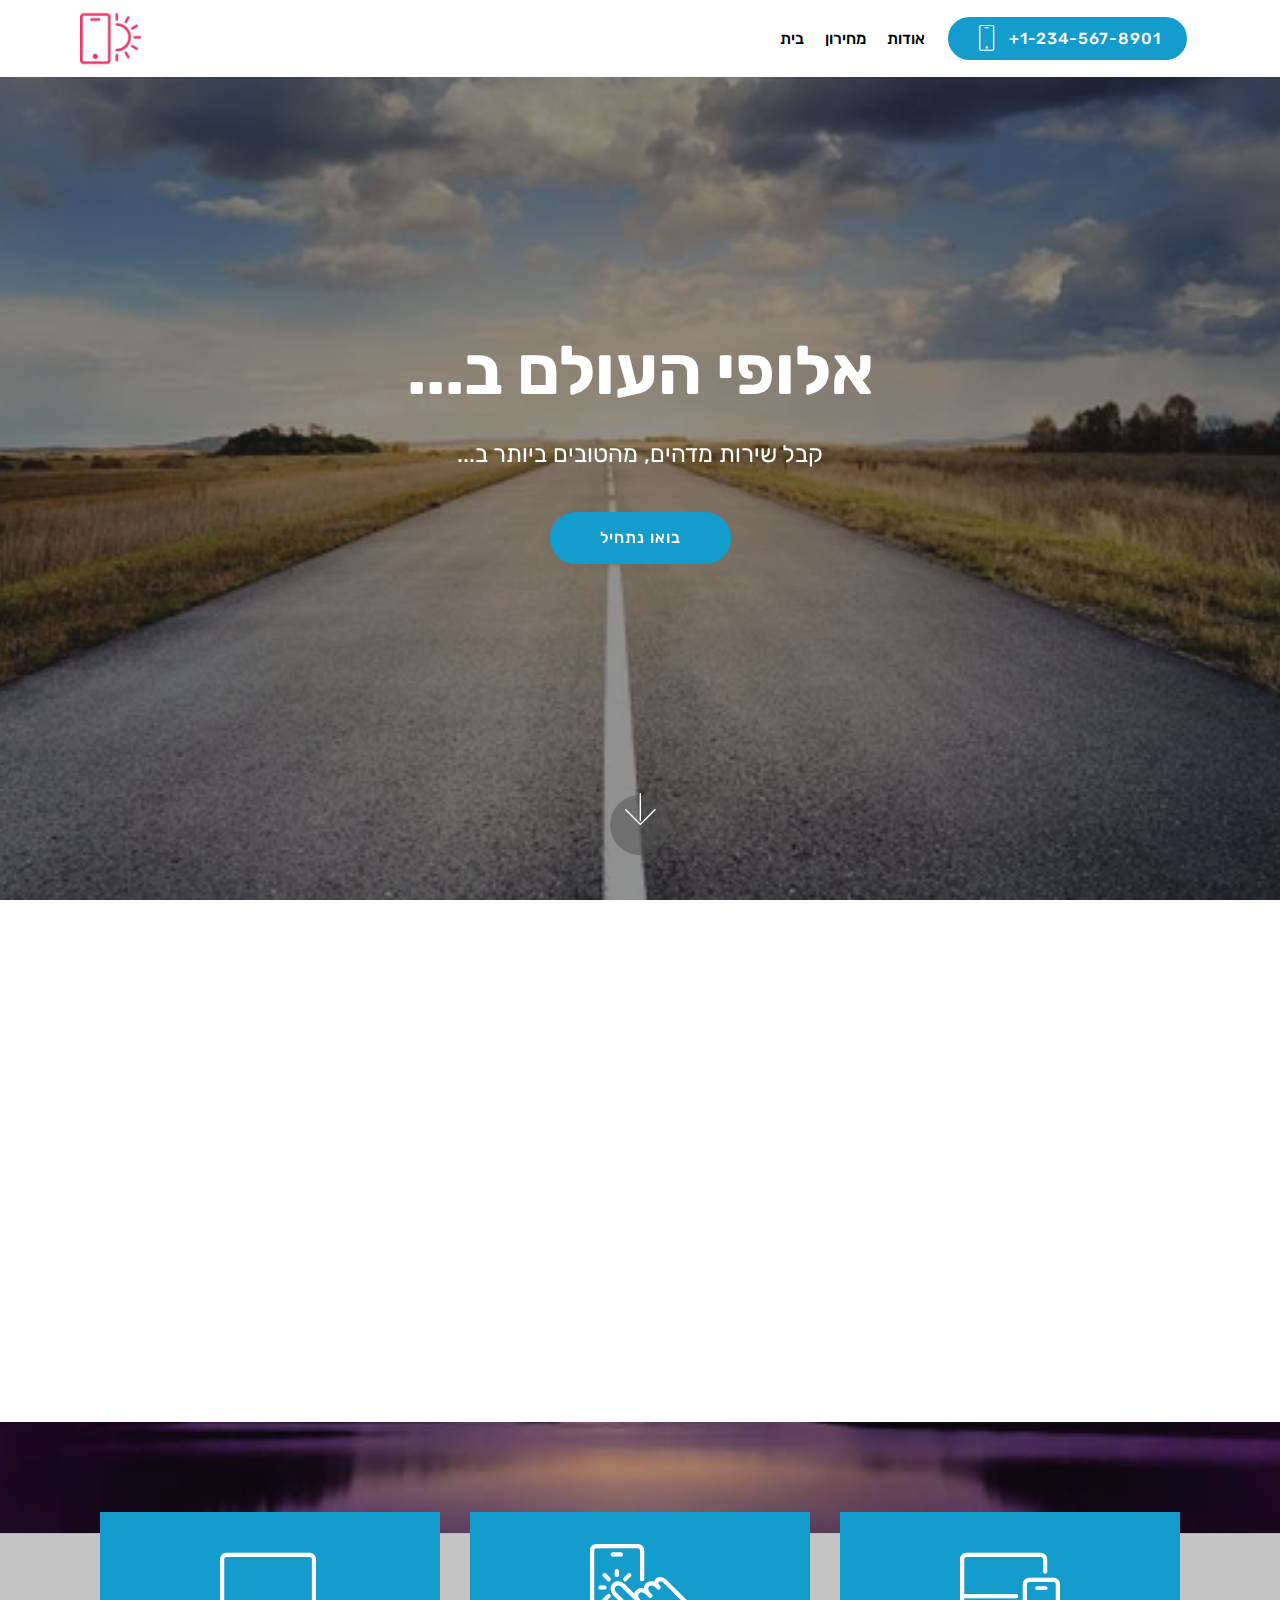
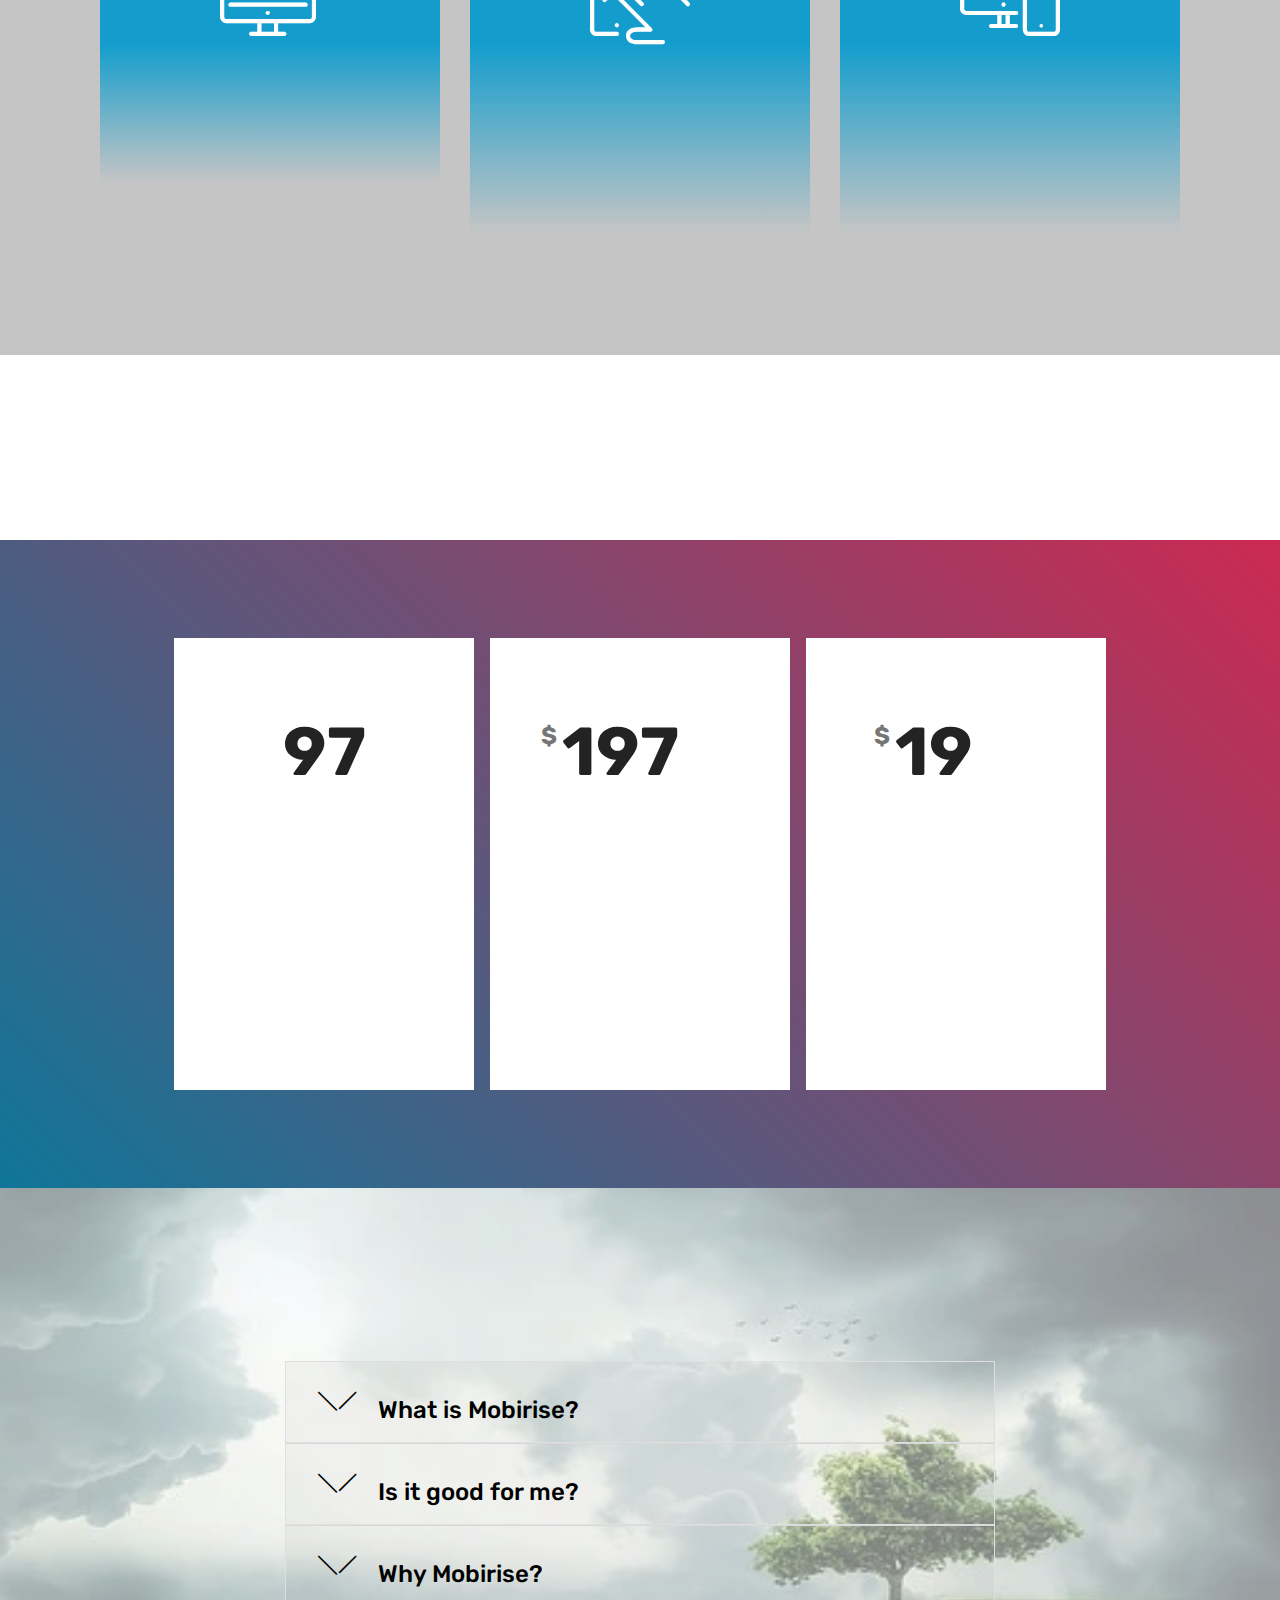
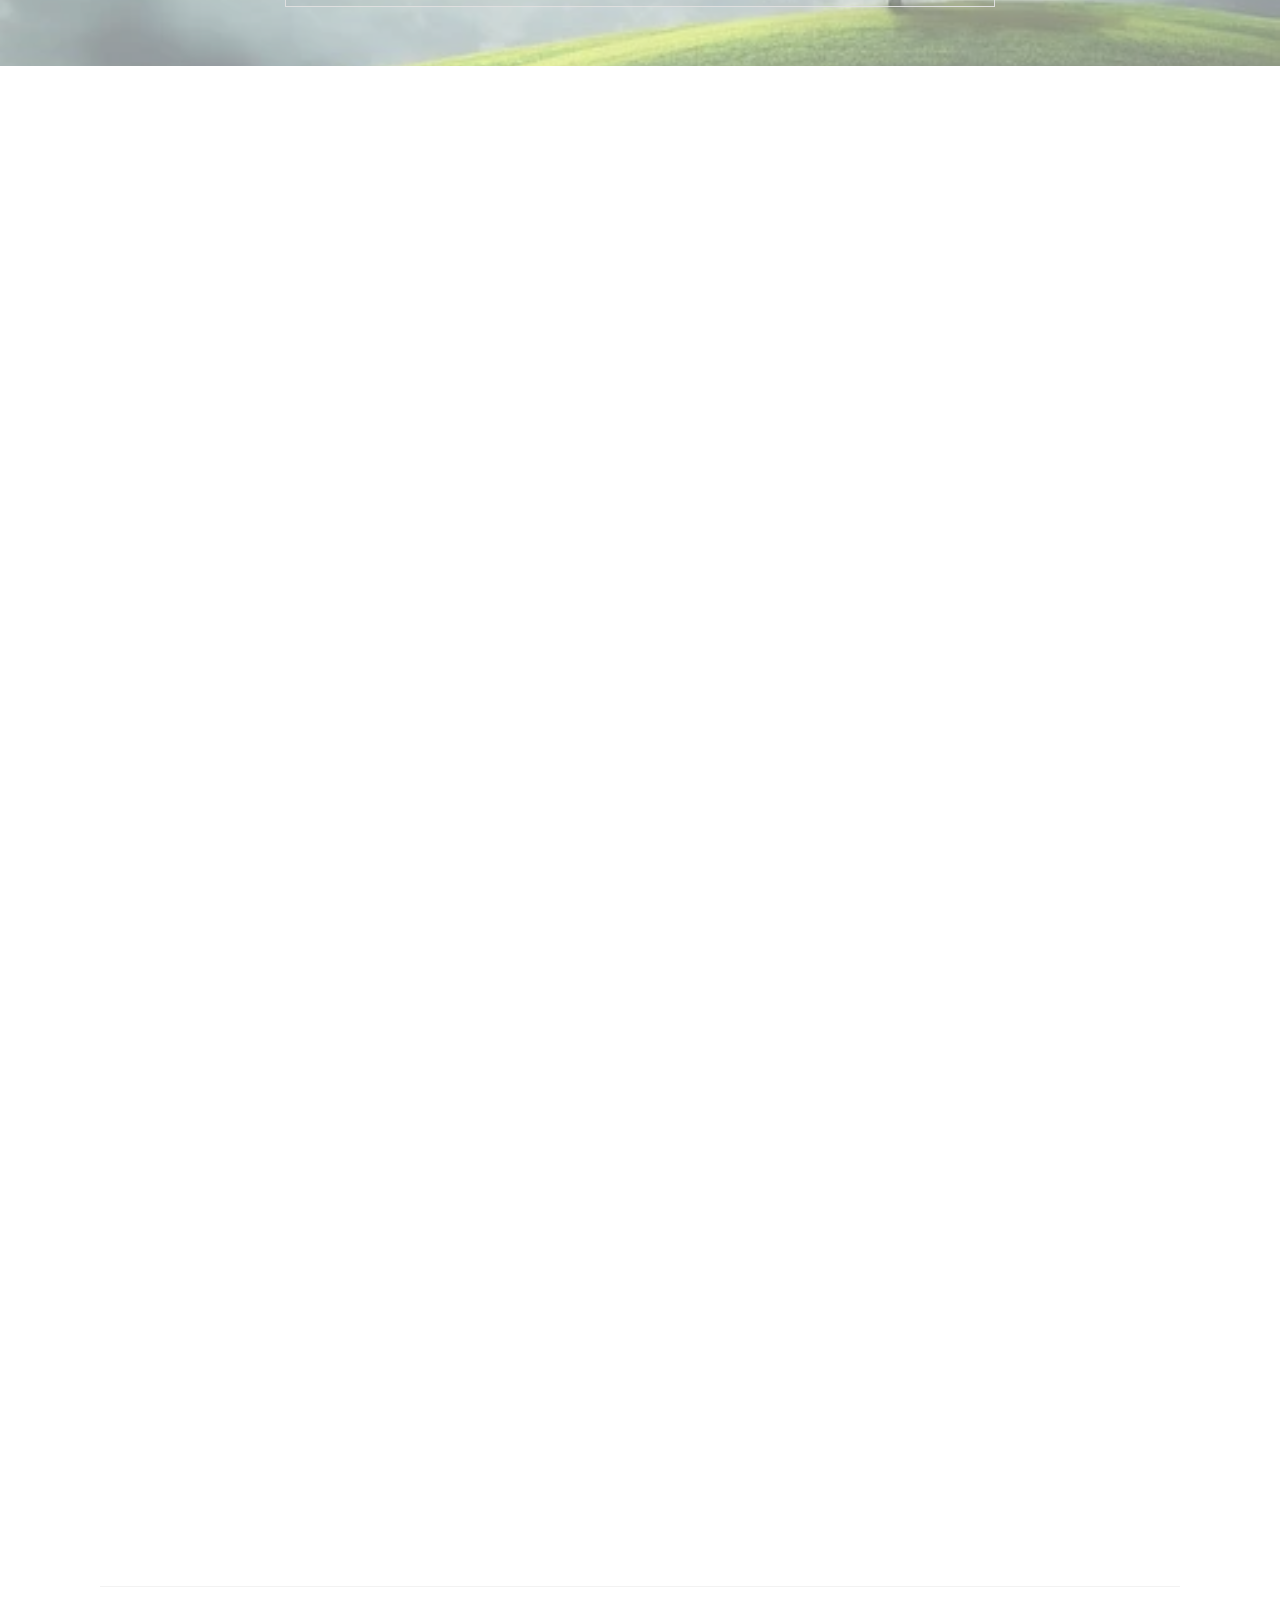
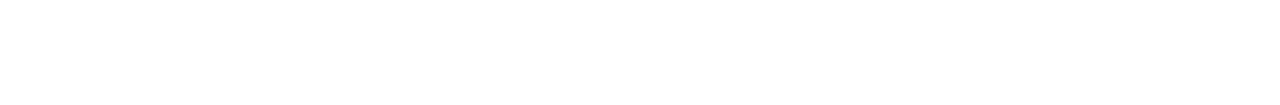
==== page1.html @ 01b053b4 "create github pages" ====
<!DOCTYPE html>
<html  >
<head>
  <!-- Site made with Mobirise Website Builder v4.12.4, https://mobirise.com -->
  <meta charset="UTF-8">
  <meta http-equiv="X-UA-Compatible" content="IE=edge">
  <meta name="generator" content="Mobirise v4.12.4, mobirise.com">
  <meta name="viewport" content="width=device-width, initial-scale=1, minimum-scale=1">
  <link rel="shortcut icon" href="assets/images/logo4.png" type="image/x-icon">
  <meta name="description" content="Website Creator Description">
  
  
  <title>Page 1</title>
  <link rel="stylesheet" href="assets/web/assets/mobirise-icons/mobirise-icons.css">
  <link rel="stylesheet" href="assets/bootstrap/css/bootstrap.min.css">
  <link rel="stylesheet" href="assets/bootstrap/css/bootstrap-grid.min.css">
  <link rel="stylesheet" href="assets/bootstrap/css/bootstrap-reboot.min.css">
  <link rel="stylesheet" href="assets/socicon/css/styles.css">
  <link rel="stylesheet" href="assets/dropdown/css/style.css">
  <link rel="stylesheet" href="assets/animatecss/animate.min.css">
  <link rel="stylesheet" href="assets/tether/tether.min.css">
  <link rel="stylesheet" href="assets/theme/css/style.css">
  <link rel="preload" as="style" href="assets/mobirise/css/mbr-additional.css"><link rel="stylesheet" href="assets/mobirise/css/mbr-additional.css" type="text/css">
  
  
  
</head>
<body>
  <section class="menu cid-s2K2a55KAw" once="menu" id="menu2-10">

    

    <nav class="navbar navbar-expand beta-menu navbar-dropdown align-items-center navbar-fixed-top navbar-toggleable-sm">
        <button class="navbar-toggler navbar-toggler-right" type="button" data-toggle="collapse" data-target="#navbarSupportedContent" aria-controls="navbarSupportedContent" aria-expanded="false" aria-label="Toggle navigation">
            <div class="hamburger">
                <span></span>
                <span></span>
                <span></span>
                <span></span>
            </div>
        </button>
        <div class="menu-logo">
            <div class="navbar-brand">
                <span class="navbar-logo">
                    <a href="https://mobirise.co">
                        <img src="assets/images/logo2.png" alt="Mobirise" style="height: 3.8rem;">
                    </a>
                </span>
                
            </div>
        </div>
        <div class="collapse navbar-collapse" id="navbarSupportedContent">
            <ul class="navbar-nav nav-dropdown" data-app-modern-menu="true"><li class="nav-item">
                    <a class="nav-link link text-black display-4" href="page1.html#pricing-tables1-15">
                        בית</a>
                </li><li class="nav-item"><a class="nav-link link text-black display-4" href="page1.html#pricing-tables1-15">
                        מחירון</a></li>
                <li class="nav-item">
                    <a class="nav-link link text-black display-4" href="page1.html#slider1-14">
                        אודות</a>
                </li></ul>
            <div class="navbar-buttons mbr-section-btn">
                <a class="btn btn-sm btn-primary display-4" href="tel:+1-234-567-8901">
                    <span class="btn-icon mbri-mobile mbr-iconfont mbr-iconfont-btn">
                    </span>
                    +1-234-567-8901
                </a>
            </div>
        </div>
    </nav>
</section>

<section class="engine"><a href="https://mobirise.info/t">free amp template</a></section><section class="header6 cid-s2K2y7xk9i mbr-fullscreen mbr-parallax-background" id="header6-11">

    

    <div class="mbr-overlay" style="opacity: 0.5; background-color: rgb(35, 35, 35);">
    </div>

    <div class="container">
        <div class="row justify-content-md-center">
            <div class="mbr-white col-md-10">
                <h1 class="mbr-section-title align-center mbr-bold pb-3 mbr-fonts-style display-1">...אלופי העולם ב</h1>
                <p class="mbr-text align-center pb-3 mbr-fonts-style display-5">...קבל שירות מדהים, מהטובים ביותר ב</p>
                <div class="mbr-section-btn align-center"><a class="btn btn-md btn-primary display-4" href="page1.html#pricing-tables1-15">בואו נתחיל</a></div>
            </div>
        </div>
    </div>

    <div class="mbr-arrow hidden-sm-down" aria-hidden="true">
        <a href="#next">
            <i class="mbri-down mbr-iconfont"></i>
        </a>
    </div>
</section>

<section class="counters6 counters cid-s2K2DKwQde" id="counters6-12">

    

    

    <div class="container pt-4 mt-2">
        <h2 class="mbr-section-title pb-3 align-center mbr-fonts-style display-2">?מה תקבל אצלנו</h2>
        
        <div>
                <div class="cards-container">
                    <div class="card col-12 col-md-6 col-lg-4 pb-md-4">
                        <div class="panel-item align-center">
                            <div class="card-img pb-3">
                                <h3 class="img-text mbr-fonts-style display-1">01.</h3>
                            </div>
                            <div class="card-text">
                                <h4 class="mbr-content-title mbr-bold mbr-fonts-style display-7">אמינות</h4>
                                <p class="mbr-content-text mbr-fonts-style display-7">.אצלנו לפני הכל</p>
                            </div>
                        </div>
                    </div>
                    <div class="card col-12 col-md-6 col-lg-4 pb-md-4">
                        <div class="panel-item align-center">
                            <div class="card-img pb-3">
                                <h3 class="img-text mbr-fonts-style display-1">02.</h3>
                            </div>
                            <div class="card-text">
                                <h4 class="mbr-content-title mbr-bold mbr-fonts-style display-7">מקצועיות</h4>
                                <p class="mbr-content-text mbr-fonts-style display-7">
                                    הצוות שלנו כולל את המנוסים ביותר<br>שעושים את זה 24 שעות ביממה<br>מסביב לשעון<br></p>
                            </div>
                        </div>
                    </div>
                    <div class="card col-12 col-md-6 col-lg-4 last-child">
                        <div class="panel-item align-center">
                            <div class="card-img pb-3">
                                <h3 class="img-text mbr-fonts-style display-1">03.</h3>
                            </div>
                            <div class="card-text">
                                <h4 class="mbr-content-title mbr-bold mbr-fonts-style display-7">אחריות</h4>
                                <p class="mbr-content-text mbr-fonts-style display-7">
                                        לא נפרדים ממך עד התוצאה הרצויה<br>100%<br>אחריות</p>
                            </div>
                        </div>
                    </div>
                    
                </div>
            </div>
    </div>
</section>

<section class="features8 cid-s2Kif6TVQJ mbr-parallax-background" id="features8-1b">

    

    <div class="mbr-overlay" style="opacity: 0.2; background-color: rgb(35, 35, 35);">
    </div>

    <div class="container">
        <div class="media-container-row">

            <div class="card  col-12 col-md-6 col-lg-4">
                <div class="card-img">
                    <span class="mbri-desktop mbr-iconfont"></span>
                </div>
                <div class="card-box align-center">
                    <h4 class="card-title mbr-fonts-style display-7">
                        אמינות
                    </h4>
                    <p class="mbr-text mbr-fonts-style display-7">
                       .אצלנו לפני הכל
                    </p>
                    
                </div>
            </div>

            <div class="card  col-12 col-md-6 col-lg-4">
                <div class="card-img">
                    <span class="mbri-touch mbr-iconfont"></span>
                </div>
                <div class="card-box align-center">
                    <h4 class="card-title mbr-fonts-style display-7">
                        מקצועיות
                    </h4>
                    <p class="mbr-text mbr-fonts-style display-7">הצוות שלנו כולל את המנוסים ביותר
<br>שעושים את זה 24 שעות ביממה
<br>מסביב לשעון</p>
                    
                </div>
            </div>

            <div class="card  col-12 col-md-6 col-lg-4">
                <div class="card-img">
                    <span class="mbri-responsive mbr-iconfont"></span>
                </div>
                <div class="card-box align-center">
                    <h4 class="card-title mbr-fonts-style display-7">
                        אחריות
                    </h4>
                    <p class="mbr-text mbr-fonts-style display-7">לא נפרדים ממך עד התוצאה הרצויה
<br>100%
<br>אחריות</p>
                    
                </div>
            </div>

            
        </div>
    </div>
</section>

<section class="mbr-section content8 cid-s2KiqwTeVB" id="content8-1c">

    

    <div class="container">
        <div class="media-container-row title">
            <div class="col-12 col-md-8">
                <div class="mbr-section-btn align-center"><a class="btn btn-primary display-4" href="page1.html#pricing-tables1-15">בואו נתחיל</a></div>
            </div>
        </div>
    </div>
</section>

<section class="pricing-table1 cid-s2K370zooc" id="pricing-tables1-15">

    

    
    <div class="container">
        <div class="media-container-row">

            <div class="plan col-12 mx-2 my-2 justify-content-center col-lg-4">
                <div class="plan-header text-center pt-5">
                    <h3 class="plan-title mbr-fonts-style display-5">
                        Standard
                    </h3>
                    <div class="plan-price">
                        <span class="price-value mbr-fonts-style display-5"></span>
                        <span class="price-figure mbr-fonts-style display-1">
                              97</span>
                        <small class="price-term mbr-fonts-style display-7"></small>
                    </div>
                </div>
                <div class="plan-body pb-5">
                    <div class="plan-list align-center">
                        <ul class="list-group list-group-flush mbr-fonts-style display-7">
                            <li class="list-group-item">
                                Mobirise is perfect for non-techies who are not familiar with web development.
                            </li>
                            <li class="list-group-item">
                                5 GB Bandwidth
                            </li>
                        </ul>
                    </div>
                    <div class="mbr-section-btn text-center pt-4">
                        <a href="https://mobirise.co" class="btn btn-primary display-4">BUY NOW</a>
                    </div>
                </div>
            </div>

            <div class="plan col-12 mx-2 my-2 justify-content-center col-lg-4">
                <div class="plan-header text-center pt-5">
                    <h3 class="plan-title mbr-fonts-style display-5">
                        Business
                    </h3>
                    <div class="plan-price">
                        <span class="price-value mbr-fonts-style display-5">
                            $
                        </span>
                        <span class="price-figure mbr-fonts-style display-1">197</span>
                        <small class="price-term mbr-fonts-style display-7">
                            per day
                        </small>
                    </div>
                </div>
                <div class="plan-body pb-5">
                    <div class="plan-list align-center">
                        <ul class="list-group list-group-flush mbr-fonts-style display-7">
                            <li class="list-group-item">
                                Mobirise is perfect for non-techies who are not familiar with web development.
                            </li>
                            <li class="list-group-item">
                                10 GB Bandwidth
                            </li>
                        </ul>
                    </div>
                    <div class="mbr-section-btn text-center pt-4">
                        <a href="https://mobirise.co" class="btn btn-primary display-4">BUY NOW</a>
                    </div>
                </div>
            </div>

            <div class="plan col-12 mx-2 my-2 justify-content-center col-lg-4">
                <div class="plan-header text-center pt-5">
                    <h3 class="plan-title mbr-fonts-style display-5">
                        Premium
                    </h3>
                    <div class="plan-price">
                        <span class="price-value mbr-fonts-style display-5">
                            $
                        </span>
                        <span class="price-figure mbr-fonts-style display-1">
                            19</span>
                        <small class="price-term mbr-fonts-style display-7">
                            per year
                        </small>
                    </div>
                </div>
                <div class="plan-body pb-5">
                    <div class="plan-list align-center">
                        <ul class="list-group list-group-flush mbr-fonts-style display-7">
                            <li class="list-group-item">
                                Mobirise is perfect for non-techies who are not familiar with web development.
                            </li>
                            <li class="list-group-item">
                                15 GB Bandwidth
                            </li>
                        </ul>
                    </div>
                    <div class="mbr-section-btn text-center pt-4">
                        <a href="https://mobirise.co" class="btn btn-primary display-4">BUY NOW</a>
                    </div>
                </div>
            </div>

            
        </div>
    </div>
</section>

<section class="toggle1 cid-s2K3dgRLLy" id="toggle1-16">

    

    <div class="mbr-overlay" style="opacity: 0.5; background-color: rgb(255, 255, 255);">
    </div>
        <div class="container">
            <div class="media-container-row">
                <div class="col-12 col-md-8">
                    <div class="section-head text-center space30">
                       <h2 class="mbr-section-title pb-5 mbr-fonts-style display-2">
                            שאלות נפוצות</h2>
                    </div>
                    <div class="clearfix"></div>
                    <div id="bootstrap-toggle" class="toggle-panel accordionStyles tab-content">
                        <div class="card">
                            <div class="card-header" role="tab" id="headingOne">
                                <a role="button" class="collapsed panel-title text-black" data-toggle="collapse" data-core="" href="#collapse1_42" aria-expanded="false" aria-controls="collapse1">
                                    <h4 class="mbr-fonts-style display-5">
                                        <span class="sign mbr-iconfont mbri-arrow-down inactive"></span> What is Mobirise?
                                    </h4>
                                </a>
                            </div>
                            <div id="collapse1_42" class="panel-collapse noScroll collapse" role="tabpanel" aria-labelledby="headingOne">
                                <div class="panel-body p-4">
                                    <p class="mbr-fonts-style panel-text display-7">
                                       Mobirise is an offline app for Window and Mac to easily create small/medium websites, landing pages, online resumes and portfolios, promo sites for apps, events, services and products.</p>
                                </div>
                            </div>
                        </div>
                        <div class="card">
                            <div class="card-header" role="tab" id="headingTwo">
                                <a role="button" class="collapsed panel-title text-black" data-toggle="collapse" data-core="" href="#collapse2_42" aria-expanded="false" aria-controls="collapse2">
                                    <h4 class="mbr-fonts-style display-5">
                                        <span class="sign mbr-iconfont mbri-arrow-down inactive"></span> Is it good for me?
                                    </h4>
                                </a>

                            </div>
                            <div id="collapse2_42" class="panel-collapse noScroll collapse" role="tabpanel" aria-labelledby="headingTwo">
                                <div class="panel-body p-4">
                                    <p class="mbr-fonts-style panel-text display-7">
                                       Mobirise is perfect for non-techies who are not familiar with the intricacies of web development and for designers who prefer to work as visually as possible, without fighting with code. Also great for pro-coders for fast prototyping and small customers' projects.</p>
                                </div>
                            </div>
                        </div>
                        <div class="card">
                            <div class="card-header" role="tab" id="headingThree">
                                <a role="button" class="collapsed panel-title text-black" data-toggle="collapse" data-core="" href="#collapse3_42" aria-expanded="false" aria-controls="collapse3">
                                    <h4 class="mbr-fonts-style display-5">
                                        <span class="sign mbr-iconfont mbri-arrow-down inactive"></span> Why Mobirise?
                                    </h4>
                                </a>
                            </div>
                            <div id="collapse3_42" class="panel-collapse noScroll collapse" role="tabpanel" aria-labelledby="headingThree">
                                <div class="panel-body p-4">
                                    <p class="mbr-fonts-style panel-text display-7">
                                       Key differences from traditional builders:<br>* Minimalistic, extremely <strong>easy-to-use</strong> interface<br>* <strong>Mobile</strong>-friendliness, latest website blocks and techniques "out-the-box"<br>* <strong>Free</strong> for commercial and non-profit use</p>
                                </div>
                            </div>
                        </div>
                        
                        
                        
                    </div>
                </div>
            </div>
        </div>
</section>

<section class="mbr-section form3 cid-s2K3hR0ulW" id="form3-17">

    

    

    <div class="container">
        <div class="row justify-content-center">
            <div class="title col-12 col-lg-8">
                <h2 class="align-center pb-2 mbr-fonts-style display-2">
                    SUBSCRIBE FORM
                </h2>
                <h3 class="mbr-section-subtitle align-center pb-5 mbr-light mbr-fonts-style display-5">
                    Subscribe to our Newsletter
                </h3>
            </div>
        </div>

        <div class="row py-2 justify-content-center">
            <div class="col-12 col-lg-6  col-md-8 " data-form-type="formoid">
                <!---Formbuilder Form--->
                <form action="https://mobirise.com/" method="POST" class="mbr-form form-with-styler" data-form-title="Mobirise Form"><input type="hidden" name="email" data-form-email="true" value="YWMqXjYTXN8ddfBTDqTrNmZoAgkBDE3VfuEDl/d2JhhOHHCduWun+RGD+rKhmbhLSv+cz+YHe08t1Jv7nutEpFC4Bw2HGex9YE6fLDSMkuQIqadDUlJe/2P0I7/GJFfN">
                    <div class="row">
                        <div hidden="hidden" data-form-alert="" class="alert alert-success col-12">Thanks for filling out the form!</div>
                        <div hidden="hidden" data-form-alert-danger="" class="alert alert-danger col-12">
                        </div>
                    </div>
                    <div class="dragArea row">
                        <div class="form-group col" data-for="email">
                            <input type="email" name="email" placeholder="Email" data-form-field="Email" required="required" class="form-control display-7" id="email-form3-17">
                        </div>
                        <div class="col-auto input-group-btn">
                            <button type="submit" class="btn btn-primary  display-4">SUBSCRIBE</button>
                        </div>
                    </div>
                </form><!---Formbuilder Form--->
            </div>
        </div>
    </div>
</section>

<section class="testimonials1 cid-s2K3kX3mvw" id="testimonials1-18">

    

    
    <div class="container">
        <div class="media-container-row">
            <div class="title col-12 align-center">
                <h2 class="pb-3 mbr-fonts-style display-2">
                    WHAT OUR FANTASTIC USERS SAY
                </h2>
                <h3 class="mbr-section-subtitle mbr-light pb-3 mbr-fonts-style display-5">
                    This theme is based on Bootstrap 4 - most powerful mobile first framework
                </h3>
            </div>
        </div>
    </div>

    <div class="container pt-3 mt-2">
        <div class="media-container-row">
            <div class="mbr-testimonial p-3 align-center col-12 col-md-6 col-lg-4">
                <div class="panel-item p-3">
                    <div class="card-block">
                        <div class="testimonial-photo">
                            <img src="assets/images/face1.jpg">
                        </div>
                        <p class="mbr-text mbr-fonts-style display-7">
                           Lorem ipsum dolor sit amet, consectetur adipisicing elit. Excepturi, aspernatur, voluptatibus, atque, tempore molestiae.
                        </p>
                    </div>
                    <div class="card-footer">
                        <div class="mbr-author-name mbr-bold mbr-fonts-style display-7">
                             John Smith
                        </div>
                        <small class="mbr-author-desc mbr-italic mbr-light mbr-fonts-style display-7">
                               Developer
                        </small>
                    </div>
                </div>
            </div>

            <div class="mbr-testimonial p-3 align-center col-12 col-md-6 col-lg-4">
                <div class="panel-item p-3">
                    <div class="card-block">
                        <div class="testimonial-photo">
                            <img src="../../app/themes/mobirise4/components" alt="" title="">
                        </div>
                        <p class="mbr-text mbr-fonts-style display-7">
                           Lorem ipsum dolor sit amet, consectetur adipisicing elit. Excepturi, aspernatur, voluptatibus, atque, tempore molestiae.
                        </p>
                    </div>
                    <div class="card-footer">
                        <div class="mbr-author-name mbr-bold mbr-fonts-style display-7">
                             John Smith
                        </div>
                        <small class="mbr-author-desc mbr-italic mbr-light mbr-fonts-style display-7">
                               Developer
                        </small>
                    </div>
                </div>
            </div>

            <div class="mbr-testimonial p-3 align-center col-12 col-md-6 col-lg-4">
                <div class="panel-item p-3">
                    <div class="card-block">
                        <div class="testimonial-photo">
                            <img src="assets/images/face3.jpg">
                        </div>
                        <p class="mbr-text mbr-fonts-style display-7">
                           Lorem ipsum dolor sit amet, consectetur adipisicing elit. Excepturi, aspernatur, voluptatibus, atque, tempore molestiae.
                        </p>
                    </div>
                    <div class="card-footer">
                        <div class="mbr-author-name mbr-bold mbr-fonts-style display-7">
                             John Smith
                        </div>
                        <small class="mbr-author-desc mbr-italic mbr-light mbr-fonts-style display-7">
                               Developer
                        </small>
                    </div>
                </div>
            </div>

            

            

            
        </div>
    </div>   
</section>

<section class="footer3 cid-s2K3on8YUm" id="footer3-19">

    

    

    <div class="container">
        <div class="media-container-row content">
            <div class="col-md-2 col-sm-4">
                <div class="mb-3 img-logo">
                    <a href="https://mobirise.co/">
                         <img src="assets/images/logo2.png" alt="Mobirise">
                    </a>
                </div>
                <p class="mbr-fonts-style foot-logo display-7">
                    MOBIRISE
                </p>
            </div>
            <div class="col-md-3 col-sm-4">
                <p class="mb-4 mbr-fonts-style foot-title display-7">
                    RECENT NEWS
                </p>
                <p class="mbr-text mbr-links-column mbr-fonts-style display-7">
                    <a href="#" class="text-black">About us</a>
                    <br><a href="#" class="text-black">Services</a>
                    <br><a href="#" class="text-black">Selected Work</a>
                    <br><a href="#" class="text-black">Get In Touch</a>
                    <br><a href="#" class="text-black">Careers</a>
                </p>
            </div>
            <div class="col-md-3 col-sm-4">
                <p class="mb-4 mbr-fonts-style foot-title display-7">
                    CATEGORIES
                </p>
                <p class="mbr-text mbr-fonts-style mbr-links-column display-7">
                    <a href="#" class="text-black">Business</a>
                    <br><a href="#" class="text-black">Design</a>
                    <br><a href="#" class="text-black">Real life</a>
                    <br><a href="#" class="text-black">Science</a>
                    <br><a href="#" class="text-black">Tech</a>
                </p>
            </div>
            <div class="col-md-4 col-sm-12">
                <p class="mb-4 mbr-fonts-style foot-title display-7">
                    SUBSCRIBE
                </p>
                <p class="mbr-text form-text mbr-fonts-style display-7">
                    Get monthly updates and free resources.
                </p>
                <div class="media-container-column" data-form-type="formoid">
                    <!---Formbuilder Form--->
                    <form action="https://mobirise.com/" method="POST" class="mbr-form form-with-styler" data-form-title="Mobirise Form"><input type="hidden" name="email" data-form-email="true" value="Z6bVjIvB570IPAFhBgSmO0bJx6dng46gjnRLyTsGgu6Z8WzU7g1z3TrCrqC9zpBY40mbZHe32ZptMpVtgaI+DkZMJObGUgRrjfXfNKHb/H3ThahutOMdKc1ucPso2CJw">
                        <div class="row form-inline justify-content-center">
                            <div hidden="hidden" data-form-alert="" class="alert alert-success col-12">Thanks for filling out the form!</div>
                            <div hidden="hidden" data-form-alert-danger="" class="alert alert-danger col-12">
                            </div>
                        </div>
                        <div class="dragArea row form-inline justify-content-center">
                            <div class="col-auto form-group " data-for="email">
                                <input type="email" name="email" placeholder="Email" data-form-field="Email" required="required" class="form-control input-sm input-inverse my-2 display-7" id="email-footer3-19">
                            </div>
                            <div class="col-auto input-group-btn  m-2">
                                <button type="submit" class="btn btn-primary m-0 display-4">Subscribe</button>
                            </div>
                        </div>
                    </form><!---Formbuilder Form--->
                </div>

            </div>
        </div>
        <div class="footer-lower">
            <div class="media-container-row">
                <div class="col-sm-12">
                    <hr>
                </div>
            </div>
            <div class="media-container-row">
                <div class="col-sm-6 copyright">
                    <p class="mbr-text mbr-fonts-style display-7">
                        © Copyright 2020 Mobirise - All Rights Reserved
                    </p>
                </div>
                <div class="col-md-6">
                    <div class="social-list align-right">
                        <div class="soc-item">
                            <a href="https://twitter.com/mobirise" target="_blank">
                                <span class="socicon-twitter socicon mbr-iconfont mbr-iconfont-social"></span>
                            </a>
                        </div>
                        <div class="soc-item">
                            <a href="https://www.facebook.com/pages/Mobirise/1616226671953247" target="_blank">
                                <span class="socicon-facebook socicon mbr-iconfont mbr-iconfont-social"></span>
                            </a>
                        </div>
                        <div class="soc-item">
                            <a href="https://www.youtube.com/c/mobirise" target="_blank">
                                <span class="socicon-youtube socicon mbr-iconfont mbr-iconfont-social"></span>
                            </a>
                        </div>
                        <div class="soc-item">
                            <a href="https://instagram.com/mobirise" target="_blank">
                                <span class="socicon-instagram socicon mbr-iconfont mbr-iconfont-social"></span>
                            </a>
                        </div>
                        <div class="soc-item">
                            <a href="https://plus.google.com/u/0/+Mobirise" target="_blank">
                                <span class="socicon-googleplus socicon mbr-iconfont mbr-iconfont-social"></span>
                            </a>
                        </div>
                        <div class="soc-item">
                            <a href="https://www.behance.net/Mobirise" target="_blank">
                                <span class="socicon-behance socicon mbr-iconfont mbr-iconfont-social"></span>
                            </a>
                        </div>
                    </div>
                </div>
            </div>
        </div>
    </div>
</section>


  <script src="assets/web/assets/jquery/jquery.min.js"></script>
  <script src="assets/popper/popper.min.js"></script>
  <script src="assets/bootstrap/js/bootstrap.min.js"></script>
  <script src="assets/smoothscroll/smooth-scroll.js"></script>
  <script src="assets/dropdown/js/nav-dropdown.js"></script>
  <script src="assets/dropdown/js/navbar-dropdown.js"></script>
  <script src="assets/touchswipe/jquery.touch-swipe.min.js"></script>
  <script src="assets/viewportchecker/jquery.viewportchecker.js"></script>
  <script src="assets/parallax/jarallax.min.js"></script>
  <script src="assets/mbr-switch-arrow/mbr-switch-arrow.js"></script>
  <script src="assets/tether/tether.min.js"></script>
  <script src="assets/theme/js/script.js"></script>
  <script src="assets/formoid/formoid.min.js"></script>
  
  
  <input name="animation" type="hidden">
  </body>
</html>
---- assets/web/assets/mobirise-icons/mobirise-icons.css ----
@font-face {
  font-family: 'MobiriseIcons';
  src:  url('mobirise-icons.eot?spat4u');
  src:  url('mobirise-icons.eot?spat4u#iefix') format('embedded-opentype'),
    url('mobirise-icons.ttf?spat4u') format('truetype'),
    url('mobirise-icons.woff?spat4u') format('woff'),
    url('mobirise-icons.svg?spat4u#MobiriseIcons') format('svg');
  font-weight: normal;
  font-style: normal;
  font-display: swap;
}

[class^="mbri-"], [class*=" mbri-"] {
  /* use !important to prevent issues with browser extensions that change fonts */
  font-family: MobiriseIcons !important;
  speak: none;
  font-style: normal;
  font-weight: normal;
  font-variant: normal;
  text-transform: none;
  line-height: 1;

  /* Better Font Rendering =========== */
  -webkit-font-smoothing: antialiased;
  -moz-osx-font-smoothing: grayscale;
}

.mbri-add-submenu:before {
  content: "\e900";
}
.mbri-alert:before {
  content: "\e901";
}
.mbri-align-center:before {
  content: "\e902";
}
.mbri-align-justify:before {
  content: "\e903";
}
.mbri-align-left:before {
  content: "\e904";
}
.mbri-align-right:before {
  content: "\e905";
}
.mbri-android:before {
  content: "\e906";
}
.mbri-apple:before {
  content: "\e907";
}
.mbri-arrow-down:before {
  content: "\e908";
}
.mbri-arrow-next:before {
  content: "\e909";
}
.mbri-arrow-prev:before {
  content: "\e90a";
}
.mbri-arrow-up:before {
  content: "\e90b";
}
.mbri-bold:before {
  content: "\e90c";
}
.mbri-bookmark:before {
  content: "\e90d";
}
.mbri-bootstrap:before {
  content: "\e90e";
}
.mbri-briefcase:before {
  content: "\e90f";
}
.mbri-browse:before {
  content: "\e910";
}
.mbri-bulleted-list:before {
  content: "\e911";
}
.mbri-calendar:before {
  content: "\e912";
}
.mbri-camera:before {
  content: "\e913";
}
.mbri-cart-add:before {
  content: "\e914";
}
.mbri-cart-full:before {
  content: "\e915";
}
.mbri-cash:before {
  content: "\e916";
}
.mbri-change-style:before {
  content: "\e917";
}
.mbri-chat:before {
  content: "\e918";
}
.mbri-clock:before {
  content: "\e919";
}
.mbri-close:before {
  content: "\e91a";
}
.mbri-cloud:before {
  content: "\e91b";
}
.mbri-code:before {
  content: "\e91c";
}
.mbri-contact-form:before {
  content: "\e91d";
}
.mbri-credit-card:before {
  content: "\e91e";
}
.mbri-cursor-click:before {
  content: "\e91f";
}
.mbri-cust-feedback:before {
  content: "\e920";
}
.mbri-database:before {
  content: "\e921";
}
.mbri-delivery:before {
  content: "\e922";
}
.mbri-desktop:before {
  content: "\e923";
}
.mbri-devices:before {
  content: "\e924";
}
.mbri-down:before {
  content: "\e925";
}
.mbri-download:before {
  content: "\e989";
}
.mbri-drag-n-drop:before {
  content: "\e927";
}
.mbri-drag-n-drop2:before {
  content: "\e928";
}
.mbri-edit:before {
  content: "\e929";
}
.mbri-edit2:before {
  content: "\e92a";
}
.mbri-error:before {
  content: "\e92b";
}
.mbri-extension:before {
  content: "\e92c";
}
.mbri-features:before {
  content: "\e92d";
}
.mbri-file:before {
  content: "\e92e";
}
.mbri-flag:before {
  content: "\e92f";
}
.mbri-folder:before {
  content: "\e930";
}
.mbri-gift:before {
  content: "\e931";
}
.mbri-github:before {
  content: "\e932";
}
.mbri-globe:before {
  content: "\e933";
}
.mbri-globe-2:before {
  content: "\e934";
}
.mbri-growing-chart:before {
  content: "\e935";
}
.mbri-hearth:before {
  content: "\e936";
}
.mbri-help:before {
  content: "\e937";
}
.mbri-home:before {
  content: "\e938";
}
.mbri-hot-cup:before {
  content: "\e939";
}
.mbri-idea:before {
  content: "\e93a";
}
.mbri-image-gallery:before {
  content: "\e93b";
}
.mbri-image-slider:before {
  content: "\e93c";
}
.mbri-info:before {
  content: "\e93d";
}
.mbri-italic:before {
  content: "\e93e";
}
.mbri-key:before {
  content: "\e93f";
}
.mbri-laptop:before {
  content: "\e940";
}
.mbri-layers:before {
  content: "\e941";
}
.mbri-left-right:before {
  content: "\e942";
}
.mbri-left:before {
  content: "\e943";
}
.mbri-letter:before {
  content: "\e944";
}
.mbri-like:before {
  content: "\e945";
}
.mbri-link:before {
  content: "\e946";
}
.mbri-lock:before {
  content: "\e947";
}
.mbri-login:before {
  content: "\e948";
}
.mbri-logout:before {
  content: "\e949";
}
.mbri-magic-stick:before {
  content: "\e94a";
}
.mbri-map-pin:before {
  content: "\e94b";
}
.mbri-menu:before {
  content: "\e94c";
}
.mbri-mobile:before {
  content: "\e94d";
}
.mbri-mobile2:before {
  content: "\e94e";
}
.mbri-mobirise:before {
  content: "\e94f";
}
.mbri-more-horizontal:before {
  content: "\e950";
}
.mbri-more-vertical:before {
  content: "\e951";
}
.mbri-music:before {
  content: "\e952";
}
.mbri-new-file:before {
  content: "\e953";
}
.mbri-numbered-list:before {
  content: "\e954";
}
.mbri-opened-folder:before {
  content: "\e955";
}
.mbri-pages:before {
  content: "\e956";
}
.mbri-paper-plane:before {
  content: "\e957";
}
.mbri-paperclip:before {
  content: "\e958";
}
.mbri-photo:before {
  content: "\e959";
}
.mbri-photos:before {
  content: "\e95a";
}
.mbri-pin:before {
  content: "\e95b";
}
.mbri-play:before {
  content: "\e95c";
}
.mbri-plus:before {
  content: "\e95d";
}
.mbri-preview:before {
  content: "\e95e";
}
.mbri-print:before {
  content: "\e95f";
}
.mbri-protect:before {
  content: "\e960";
}
.mbri-question:before {
  content: "\e961";
}
.mbri-quote-left:before {
  content: "\e962";
}
.mbri-quote-right:before {
  content: "\e963";
}
.mbri-refresh:before {
  content: "\e964";
}
.mbri-responsive:before {
  content: "\e965";
}
.mbri-right:before {
  content: "\e966";
}
.mbri-rocket:before {
  content: "\e967";
}
.mbri-sad-face:before {
  content: "\e968";
}
.mbri-sale:before {
  content: "\e969";
}
.mbri-save:before {
  content: "\e96a";
}
.mbri-search:before {
  content: "\e96b";
}
.mbri-setting:before {
  content: "\e96c";
}
.mbri-setting2:before {
  content: "\e96d";
}
.mbri-setting3:before {
  content: "\e96e";
}
.mbri-share:before {
  content: "\e96f";
}
.mbri-shopping-bag:before {
  content: "\e970";
}
.mbri-shopping-basket:before {
  content: "\e971";
}
.mbri-shopping-cart:before {
  content: "\e972";
}
.mbri-sites:before {
  content: "\e973";
}
.mbri-smile-face:before {
  content: "\e974";
}
.mbri-speed:before {
  content: "\e975";
}
.mbri-star:before {
  content: "\e976";
}
.mbri-success:before {
  content: "\e977";
}
.mbri-sun:before {
  content: "\e978";
}
.mbri-sun2:before {
  content: "\e979";
}
.mbri-tablet:before {
  content: "\e97a";
}
.mbri-tablet-vertical:before {
  content: "\e97b";
}
.mbri-target:before {
  content: "\e97c";
}
.mbri-timer:before {
  content: "\e97d";
}
.mbri-to-ftp:before {
  content: "\e97e";
}
.mbri-to-local-drive:before {
  content: "\e97f";
}
.mbri-touch-swipe:before {
  content: "\e980";
}
.mbri-touch:before {
  content: "\e981";
}
.mbri-trash:before {
  content: "\e982";
}
.mbri-underline:before {
  content: "\e983";
}
.mbri-unlink:before {
  content: "\e984";
}
.mbri-unlock:before {
  content: "\e985";
}
.mbri-up-down:before {
  content: "\e986";
}
.mbri-up:before {
  content: "\e987";
}
.mbri-update:before {
  content: "\e988";
}
.mbri-upload:before {
 content: "\e926"; 
}
.mbri-user:before {
  content: "\e98a";
}
.mbri-user2:before {
  content: "\e98b";
}
.mbri-users:before {
  content: "\e98c";
}
.mbri-video:before {
  content: "\e98d";
}
.mbri-video-play:before {
  content: "\e98e";
}
.mbri-watch:before {
  content: "\e98f";
}
.mbri-website-theme:before {
  content: "\e990";
}
.mbri-wifi:before {
  content: "\e991";
}
.mbri-windows:before {
  content: "\e992";
}
.mbri-zoom-out:before {
  content: "\e993";
}
.mbri-redo:before {
  content: "\e994";
}
.mbri-undo:before {
  content: "\e995";
}
---- assets/socicon/css/styles.css ----
@charset "UTF-8";

@font-face {
  font-family: 'Socicon';
  src:  url('../fonts/socicon.eot');
  src:  url('../fonts/socicon.eot?#iefix') format('embedded-opentype'),
    url('../fonts/socicon.woff2') format('woff2'),
    url('../fonts/socicon.ttf') format('truetype'),
    url('../fonts/socicon.woff') format('woff'),
    url('../fonts/socicon.svg#socicon') format('svg');
  font-weight: normal;
  font-style: normal;
}

[data-icon]:before {
  font-family: "socicon" !important;
  content: attr(data-icon);
  font-style: normal !important;
  font-weight: normal !important;
  font-variant: normal !important;
  text-transform: none !important;
  speak: none;
  line-height: 1;
  -webkit-font-smoothing: antialiased;
  -moz-osx-font-smoothing: grayscale;
}

[class^="socicon-"], [class*=" socicon-"] {
  /* use !important to prevent issues with browser extensions that change fonts */
  font-family: 'Socicon' !important;
  speak: none;
  font-style: normal;
  font-weight: normal;
  font-variant: normal;
  text-transform: none;
  line-height: 1;

  /* Better Font Rendering =========== */
  -webkit-font-smoothing: antialiased;
  -moz-osx-font-smoothing: grayscale;
}

.socicon-eitaa:before {
  content: "\e97c";
}
.socicon-soroush:before {
  content: "\e97d";
}
.socicon-bale:before {
  content: "\e97e";
}
.socicon-zazzle:before {
  content: "\e97b";
}
.socicon-society6:before {
  content: "\e97a";
}
.socicon-redbubble:before {
  content: "\e979";
}
.socicon-avvo:before {
  content: "\e978";
}
.socicon-stitcher:before {
  content: "\e977";
}
.socicon-googlehangouts:before {
  content: "\e974";
}
.socicon-dlive:before {
  content: "\e975";
}
.socicon-vsco:before {
  content: "\e976";
}
.socicon-flipboard:before {
  content: "\e973";
}
.socicon-ubuntu:before {
  content: "\e958";
}
.socicon-artstation:before {
  content: "\e959";
}
.socicon-invision:before {
  content: "\e95a";
}
.socicon-torial:before {
  content: "\e95b";
}
.socicon-collectorz:before {
  content: "\e95c";
}
.socicon-seenthis:before {
  content: "\e95d";
}
.socicon-googleplaymusic:before {
  content: "\e95e";
}
.socicon-debian:before {
  content: "\e95f";
}
.socicon-filmfreeway:before {
  content: "\e960";
}
.socicon-gnome:before {
  content: "\e961";
}
.socicon-itchio:before {
  content: "\e962";
}
.socicon-jamendo:before {
  content: "\e963";
}
.socicon-mix:before {
  content: "\e964";
}
.socicon-sharepoint:before {
  content: "\e965";
}
.socicon-tinder:before {
  content: "\e966";
}
.socicon-windguru:before {
  content: "\e967";
}
.socicon-cdbaby:before {
  content: "\e968";
}
.socicon-elementaryos:before {
  content: "\e969";
}
.socicon-stage32:before {
  content: "\e96a";
}
.socicon-tiktok:before {
  content: "\e96b";
}
.socicon-gitter:before {
  content: "\e96c";
}
.socicon-letterboxd:before {
  content: "\e96d";
}
.socicon-threema:before {
  content: "\e96e";
}
.socicon-splice:before {
  content: "\e96f";
}
.socicon-metapop:before {
  content: "\e970";
}
.socicon-naver:before {
  content: "\e971";
}
.socicon-remote:before {
  content: "\e972";
}
.socicon-internet:before {
  content: "\e957";
}
.socicon-moddb:before {
  content: "\e94b";
}
.socicon-indiedb:before {
  content: "\e94c";
}
.socicon-traxsource:before {
  content: "\e94d";
}
.socicon-gamefor:before {
  content: "\e94e";
}
.socicon-pixiv:before {
  content: "\e94f";
}
.socicon-myanimelist:before {
  content: "\e950";
}
.socicon-blackberry:before {
  content: "\e951";
}
.socicon-wickr:before {
  content: "\e952";
}
.socicon-spip:before {
  content: "\e953";
}
.socicon-napster:before {
  content: "\e954";
}
.socicon-beatport:before {
  content: "\e955";
}
.socicon-hackerone:before {
  content: "\e956";
}
.socicon-hackernews:before {
  content: "\e946";
}
.socicon-smashwords:before {
  content: "\e947";
}
.socicon-kobo:before {
  content: "\e948";
}
.socicon-bookbub:before {
  content: "\e949";
}
.socicon-mailru:before {
  content: "\e94a";
}
.socicon-gitlab:before {
  content: "\e945";
}
.socicon-instructables:before {
  content: "\e944";
}
.socicon-portfolio:before {
  content: "\e943";
}
.socicon-codered:before {
  content: "\e940";
}
.socicon-origin:before {
  content: "\e941";
}
.socicon-nextdoor:before {
  content: "\e942";
}
.socicon-udemy:before {
  content: "\e93f";
}
.socicon-livemaster:before {
  content: "\e93e";
}
.socicon-crunchbase:before {
  content: "\e93b";
}
.socicon-homefy:before {
  content: "\e93c";
}
.socicon-calendly:before {
  content: "\e93d";
}
.socicon-realtor:before {
  content: "\e90f";
}
.socicon-tidal:before {
  content: "\e910";
}
.socicon-qobuz:before {
  content: "\e911";
}
.socicon-natgeo:before {
  content: "\e912";
}
.socicon-mastodon:before {
  content: "\e913";
}
.socicon-unsplash:before {
  content: "\e914";
}
.socicon-homeadvisor:before {
  content: "\e915";
}
.socicon-angieslist:before {
  content: "\e916";
}
.socicon-codepen:before {
  content: "\e917";
}
.socicon-slack:before {
  content: "\e918";
}
.socicon-openaigym:before {
  content: "\e919";
}
.socicon-logmein:before {
  content: "\e91a";
}
.socicon-fiverr:before {
  content: "\e91b";
}
.socicon-gotomeeting:before {
  content: "\e91c";
}
.socicon-aliexpress:before {
  content: "\e91d";
}
.socicon-guru:before {
  content: "\e91e";
}
.socicon-appstore:before {
  content: "\e91f";
}
.socicon-homes:before {
  content: "\e920";
}
.socicon-zoom:before {
  content: "\e921";
}
.socicon-alibaba:before {
  content: "\e922";
}
.socicon-craigslist:before {
  content: "\e923";
}
.socicon-wix:before {
  content: "\e924";
}
.socicon-redfin:before {
  content: "\e925";
}
.socicon-googlecalendar:before {
  content: "\e926";
}
.socicon-shopify:before {
  content: "\e927";
}
.socicon-freelancer:before {
  content: "\e928";
}
.socicon-seedrs:before {
  content: "\e929";
}
.socicon-bing:before {
  content: "\e92a";
}
.socicon-doodle:before {
  content: "\e92b";
}
.socicon-bonanza:before {
  content: "\e92c";
}
.socicon-squarespace:before {
  content: "\e92d";
}
.socicon-toptal:before {
  content: "\e92e";
}
.socicon-gust:before {
  content: "\e92f";
}
.socicon-ask:before {
  content: "\e930";
}
.socicon-trulia:before {
  content: "\e931";
}
.socicon-loomly:before {
  content: "\e932";
}
.socicon-ghost:before {
  content: "\e933";
}
.socicon-upwork:before {
  content: "\e934";
}
.socicon-fundable:before {
  content: "\e935";
}
.socicon-booking:before {
  content: "\e936";
}
.socicon-googlemaps:before {
  content: "\e937";
}
.socicon-zillow:before {
  content: "\e938";
}
.socicon-niconico:before {
  content: "\e939";
}
.socicon-toneden:before {
  content: "\e93a";
}
.socicon-augment:before {
  content: "\e908";
}
.socicon-bitbucket:before {
  content: "\e909";
}
.socicon-fyuse:before {
  content: "\e90a";
}
.socicon-yt-gaming:before {
  content: "\e90b";
}
.socicon-sketchfab:before {
  content: "\e90c";
}
.socicon-mobcrush:before {
  content: "\e90d";
}
.socicon-microsoft:before {
  content: "\e90e";
}
.socicon-pandora:before {
  content: "\e907";
}
.socicon-messenger:before {
  content: "\e906";
}
.socicon-gamewisp:before {
  content: "\e905";
}
.socicon-bloglovin:before {
  content: "\e904";
}
.socicon-tunein:before {
  content: "\e903";
}
.socicon-gamejolt:before {
  content: "\e901";
}
.socicon-trello:before {
  content: "\e902";
}
.socicon-spreadshirt:before {
  content: "\e900";
}
.socicon-500px:before {
  content: "\e000";
}
.socicon-8tracks:before {
  content: "\e001";
}
.socicon-airbnb:before {
  content: "\e002";
}
.socicon-alliance:before {
  content: "\e003";
}
.socicon-amazon:before {
  content: "\e004";
}
.socicon-amplement:before {
  content: "\e005";
}
.socicon-android:before {
  content: "\e006";
}
.socicon-angellist:before {
  content: "\e007";
}
.socicon-apple:before {
  content: "\e008";
}
.socicon-appnet:before {
  content: "\e009";
}
.socicon-baidu:before {
  content: "\e00a";
}
.socicon-bandcamp:before {
  content: "\e00b";
}
.socicon-battlenet:before {
  content: "\e00c";
}
.socicon-mixer:before {
  content: "\e00d";
}
.socicon-bebee:before {
  content: "\e00e";
}
.socicon-bebo:before {
  content: "\e00f";
}
.socicon-behance:before {
  content: "\e010";
}
.socicon-blizzard:before {
  content: "\e011";
}
.socicon-blogger:before {
  content: "\e012";
}
.socicon-buffer:before {
  content: "\e013";
}
.socicon-chrome:before {
  content: "\e014";
}
.socicon-coderwall:before {
  content: "\e015";
}
.socicon-curse:before {
  content: "\e016";
}
.socicon-dailymotion:before {
  content: "\e017";
}
.socicon-deezer:before {
  content: "\e018";
}
.socicon-delicious:before {
  content: "\e019";
}
.socicon-deviantart:before {
  content: "\e01a";
}
.socicon-diablo:before {
  content: "\e01b";
}
.socicon-digg:before {
  content: "\e01c";
}
.socicon-discord:before {
  content: "\e01d";
}
.socicon-disqus:before {
  content: "\e01e";
}
.socicon-douban:before {
  content: "\e01f";
}
.socicon-draugiem:before {
  content: "\e020";
}
.socicon-dribbble:before {
  content: "\e021";
}
.socicon-drupal:before {
  content: "\e022";
}
.socicon-ebay:before {
  content: "\e023";
}
.socicon-ello:before {
  content: "\e024";
}
.socicon-endomodo:before {
  content: "\e025";
}
.socicon-envato:before {
  content: "\e026";
}
.socicon-etsy:before {
  content: "\e027";
}
.socicon-facebook:before {
  content: "\e028";
}
.socicon-feedburner:before {
  content: "\e029";
}
.socicon-filmweb:before {
  content: "\e02a";
}
.socicon-firefox:before {
  content: "\e02b";
}
.socicon-flattr:before {
  content: "\e02c";
}
.socicon-flickr:before {
  content: "\e02d";
}
.socicon-formulr:before {
  content: "\e02e";
}
.socicon-forrst:before {
  content: "\e02f";
}
.socicon-foursquare:before {
  content: "\e030";
}
.socicon-friendfeed:before {
  content: "\e031";
}
.socicon-github:before {
  content: "\e032";
}
.socicon-goodreads:before {
  content: "\e033";
}
.socicon-google:before {
  content: "\e034";
}
.socicon-googlescholar:before {
  content: "\e035";
}
.socicon-googlegroups:before {
  content: "\e036";
}
.socicon-googlephotos:before {
  content: "\e037";
}
.socicon-googleplus:before {
  content: "\e038";
}
.socicon-grooveshark:before {
  content: "\e039";
}
.socicon-hackerrank:before {
  content: "\e03a";
}
.socicon-hearthstone:before {
  content: "\e03b";
}
.socicon-hellocoton:before {
  content: "\e03c";
}
.socicon-heroes:before {
  content: "\e03d";
}
.socicon-smashcast:before {
  content: "\e03e";
}
.socicon-horde:before {
  content: "\e03f";
}
.socicon-houzz:before {
  content: "\e040";
}
.socicon-icq:before {
  content: "\e041";
}
.socicon-identica:before {
  content: "\e042";
}
.socicon-imdb:before {
  content: "\e043";
}
.socicon-instagram:before {
  content: "\e044";
}
.socicon-issuu:before {
  content: "\e045";
}
.socicon-istock:before {
  content: "\e046";
}
.socicon-itunes:before {
  content: "\e047";
}
.socicon-keybase:before {
  content: "\e048";
}
.socicon-lanyrd:before {
  content: "\e049";
}
.socicon-lastfm:before {
  content: "\e04a";
}
.socicon-line:before {
  content: "\e04b";
}
.socicon-linkedin:before {
  content: "\e04c";
}
.socicon-livejournal:before {
  content: "\e04d";
}
.socicon-lyft:before {
  content: "\e04e";
}
.socicon-macos:before {
  content: "\e04f";
}
.socicon-mail:before {
  content: "\e050";
}
.socicon-medium:before {
  content: "\e051";
}
.socicon-meetup:before {
  content: "\e052";
}
.socicon-mixcloud:before {
  content: "\e053";
}
.socicon-modelmayhem:before {
  content: "\e054";
}
.socicon-mumble:before {
  content: "\e055";
}
.socicon-myspace:before {
  content: "\e056";
}
.socicon-newsvine:before {
  content: "\e057";
}
.socicon-nintendo:before {
  content: "\e058";
}
.socicon-npm:before {
  content: "\e059";
}
.socicon-odnoklassniki:before {
  content: "\e05a";
}
.socicon-openid:before {
  content: "\e05b";
}
.socicon-opera:before {
  content: "\e05c";
}
.socicon-outlook:before {
  content: "\e05d";
}
.socicon-overwatch:before {
  content: "\e05e";
}
.socicon-patreon:before {
  content: "\e05f";
}
.socicon-paypal:before {
  content: "\e060";
}
.socicon-periscope:before {
  content: "\e061";
}
.socicon-persona:before {
  content: "\e062";
}
.socicon-pinterest:before {
  content: "\e063";
}
.socicon-play:before {
  content: "\e064";
}
.socicon-player:before {
  content: "\e065";
}
.socicon-playstation:before {
  content: "\e066";
}
.socicon-pocket:before {
  content: "\e067";
}
.socicon-qq:before {
  content: "\e068";
}
.socicon-quora:before {
  content: "\e069";
}
.socicon-raidcall:before {
  content: "\e06a";
}
.socicon-ravelry:before {
  content: "\e06b";
}
.socicon-reddit:before {
  content: "\e06c";
}
.socicon-renren:before {
  content: "\e06d";
}
.socicon-researchgate:before {
  content: "\e06e";
}
.socicon-residentadvisor:before {
  content: "\e06f";
}
.socicon-reverbnation:before {
  content: "\e070";
}
.socicon-rss:before {
  content: "\e071";
}
.socicon-sharethis:before {
  content: "\e072";
}
.socicon-skype:before {
  content: "\e073";
}
.socicon-slideshare:before {
  content: "\e074";
}
.socicon-smugmug:before {
  content: "\e075";
}
.socicon-snapchat:before {
  content: "\e076";
}
.socicon-songkick:before {
  content: "\e077";
}
.socicon-soundcloud:before {
  content: "\e078";
}
.socicon-spotify:before {
  content: "\e079";
}
.socicon-stackexchange:before {
  content: "\e07a";
}
.socicon-stackoverflow:before {
  content: "\e07b";
}
.socicon-starcraft:before {
  content: "\e07c";
}
.socicon-stayfriends:before {
  content: "\e07d";
}
.socicon-steam:before {
  content: "\e07e";
}
.socicon-storehouse:before {
  content: "\e07f";
}
.socicon-strava:before {
  content: "\e080";
}
.socicon-streamjar:before {
  content: "\e081";
}
.socicon-stumbleupon:before {
  content: "\e082";
}
.socicon-swarm:before {
  content: "\e083";
}
.socicon-teamspeak:before {
  content: "\e084";
}
.socicon-teamviewer:before {
  content: "\e085";
}
.socicon-technorati:before {
  content: "\e086";
}
.socicon-telegram:before {
  content: "\e087";
}
.socicon-tripadvisor:before {
  content: "\e088";
}
.socicon-tripit:before {
  content: "\e089";
}
.socicon-triplej:before {
  content: "\e08a";
}
.socicon-tumblr:before {
  content: "\e08b";
}
.socicon-twitch:before {
  content: "\e08c";
}
.socicon-twitter:before {
  content: "\e08d";
}
.socicon-uber:before {
  content: "\e08e";
}
.socicon-ventrilo:before {
  content: "\e08f";
}
.socicon-viadeo:before {
  content: "\e090";
}
.socicon-viber:before {
  content: "\e091";
}
.socicon-viewbug:before {
  content: "\e092";
}
.socicon-vimeo:before {
  content: "\e093";
}
.socicon-vine:before {
  content: "\e094";
}
.socicon-vkontakte:before {
  content: "\e095";
}
.socicon-warcraft:before {
  content: "\e096";
}
.socicon-wechat:before {
  content: "\e097";
}
.socicon-weibo:before {
  content: "\e098";
}
.socicon-whatsapp:before {
  content: "\e099";
}
.socicon-wikipedia:before {
  content: "\e09a";
}
.socicon-windows:before {
  content: "\e09b";
}
.socicon-wordpress:before {
  content: "\e09c";
}
.socicon-wykop:before {
  content: "\e09d";
}
.socicon-xbox:before {
  content: "\e09e";
}
.socicon-xing:before {
  content: "\e09f";
}
.socicon-yahoo:before {
  content: "\e0a0";
}
.socicon-yammer:before {
  content: "\e0a1";
}
.socicon-yandex:before {
  content: "\e0a2";
}
.socicon-yelp:before {
  content: "\e0a3";
}
.socicon-younow:before {
  content: "\e0a4";
}
.socicon-youtube:before {
  content: "\e0a5";
}
.socicon-zapier:before {
  content: "\e0a6";
}
.socicon-zerply:before {
  content: "\e0a7";
}
.socicon-zomato:before {
  content: "\e0a8";
}
.socicon-zynga:before {
  content: "\e0a9";
}
---- assets/dropdown/css/style.css ----
.navbar-dropdown {
  left: 0;
  padding: 0;
  position: absolute;
  right: 0;
  top: 0;
  transition: all 0.45s ease;
  z-index: 1030;
  background: #282828; }
  .navbar-dropdown .navbar-logo {
    margin-right: 0.8rem;
    transition: margin 0.3s ease-in-out;
    vertical-align: middle; }
    .navbar-dropdown .navbar-logo img {
      height: 3.125rem;
      transition: all 0.3s ease-in-out; }
    .navbar-dropdown .navbar-logo.mbr-iconfont {
      font-size: 3.125rem;
      line-height: 3.125rem; }
  .navbar-dropdown .navbar-caption {
    font-weight: 700;
    white-space: normal;
    vertical-align: -4px;
    line-height: 3.125rem !important; }
    .navbar-dropdown .navbar-caption, .navbar-dropdown .navbar-caption:hover {
      color: inherit;
      text-decoration: none; }
  .navbar-dropdown .mbr-iconfont + .navbar-caption {
    vertical-align: -1px; }
  .navbar-dropdown.navbar-fixed-top {
    position: fixed; }
  .navbar-dropdown .navbar-brand span {
    vertical-align: -4px; }
  .navbar-dropdown.bg-color.transparent {
    background: none; }
  .navbar-dropdown.navbar-short .navbar-brand {
    padding: 0.625rem 0; }
    .navbar-dropdown.navbar-short .navbar-brand span {
      vertical-align: -1px; }
  .navbar-dropdown.navbar-short .navbar-caption {
    line-height: 2.375rem !important;
    vertical-align: -2px; }
  .navbar-dropdown.navbar-short .navbar-logo {
    margin-right: 0.5rem; }
    .navbar-dropdown.navbar-short .navbar-logo img {
      height: 2.375rem; }
    .navbar-dropdown.navbar-short .navbar-logo.mbr-iconfont {
      font-size: 2.375rem;
      line-height: 2.375rem; }
  .navbar-dropdown.navbar-short .mbr-table-cell {
    height: 3.625rem; }
  .navbar-dropdown .navbar-close {
    left: 0.6875rem;
    position: fixed;
    top: 0.75rem;
    z-index: 1000; }
  .navbar-dropdown .hamburger-icon {
    content: "";
    display: inline-block;
    vertical-align: middle;
    width: 16px;
    -webkit-box-shadow: 0 -6px 0 1px #282828,0 0 0 1px #282828,0 6px 0 1px #282828;
    -moz-box-shadow: 0 -6px 0 1px #282828,0 0 0 1px #282828,0 6px 0 1px #282828;
    box-shadow: 0 -6px 0 1px #282828,0 0 0 1px #282828,0 6px 0 1px #282828; }

.dropdown-menu .dropdown-toggle[data-toggle="dropdown-submenu"]::after {
  border-bottom: 0.35em solid transparent;
  border-left: 0.35em solid;
  border-right: 0;
  border-top: 0.35em solid transparent;
  margin-left: 0.3rem; }

.dropdown-menu .dropdown-item:focus {
  outline: 0; }

.nav-dropdown {
  font-size: 0.75rem;
  font-weight: 500;
  height: auto !important; }
  .nav-dropdown .nav-btn {
    padding-left: 1rem; }
  .nav-dropdown .link {
    margin: .667em 1.667em;
    font-weight: 500;
    padding: 0;
    transition: color .2s ease-in-out; }
    .nav-dropdown .link.dropdown-toggle {
      margin-right: 2.583em; }
      .nav-dropdown .link.dropdown-toggle::after {
        margin-left: .25rem;
        border-top: 0.35em solid;
        border-right: 0.35em solid transparent;
        border-left: 0.35em solid transparent;
        border-bottom: 0; }
      .nav-dropdown .link.dropdown-toggle[aria-expanded="true"] {
        margin: 0;
        padding: 0.667em 3.263em  0.667em 1.667em; }
  .nav-dropdown .link::after,
  .nav-dropdown .dropdown-item::after {
    color: inherit; }
  .nav-dropdown .btn {
    font-size: 0.75rem;
    font-weight: 700;
    letter-spacing: 0;
    margin-bottom: 0;
    padding-left: 1.25rem;
    padding-right: 1.25rem; }
  .nav-dropdown .dropdown-menu {
    border-radius: 0;
    border: 0;
    left: 0;
    margin: 0;
    padding-bottom: 1.25rem;
    padding-top: 1.25rem;
    position: relative; }
  .nav-dropdown .dropdown-submenu {
    margin-left: 0.125rem;
    top: 0; }
  .nav-dropdown .dropdown-item {
    font-weight: 500;
    line-height: 2;
    padding: 0.3846em 4.615em 0.3846em 1.5385em;
    position: relative;
    transition: color .2s ease-in-out, background-color .2s ease-in-out; }
    .nav-dropdown .dropdown-item::after {
      margin-top: -0.3077em;
      position: absolute;
      right: 1.1538em;
      top: 50%; }
    .nav-dropdown .dropdown-item:focus, .nav-dropdown .dropdown-item:hover {
      background: none; }

@media (max-width: 767px) {
  .nav-dropdown.navbar-toggleable-sm {
    bottom: 0;
    display: none;
    left: 0;
    overflow-x: hidden;
    position: fixed;
    top: 0;
    transform: translateX(-100%);
    -ms-transform: translateX(-100%);
    -webkit-transform: translateX(-100%);
    width: 18.75rem;
    z-index: 999; } }
.nav-dropdown.navbar-toggleable-xl {
  bottom: 0;
  display: none;
  left: 0;
  overflow-x: hidden;
  position: fixed;
  top: 0;
  transform: translateX(-100%);
  -ms-transform: translateX(-100%);
  -webkit-transform: translateX(-100%);
  width: 18.75rem;
  z-index: 999; }

.nav-dropdown-sm {
  display: block !important;
  overflow-x: hidden;
  overflow: auto;
  padding-top: 3.875rem; }
  .nav-dropdown-sm::after {
    content: "";
    display: block;
    height: 3rem;
    width: 100%; }
  .nav-dropdown-sm.collapse.in ~ .navbar-close {
    display: block !important; }
  .nav-dropdown-sm.collapsing, .nav-dropdown-sm.collapse.in {
    transform: translateX(0);
    -ms-transform: translateX(0);
    -webkit-transform: translateX(0);
    transition: all 0.25s ease-out;
    -webkit-transition: all 0.25s ease-out;
    background: #282828; }
  .nav-dropdown-sm.collapsing[aria-expanded="false"] {
    transform: translateX(-100%);
    -ms-transform: translateX(-100%);
    -webkit-transform: translateX(-100%); }
  .nav-dropdown-sm .nav-item {
    display: block;
    margin-left: 0 !important;
    padding-left: 0; }
  .nav-dropdown-sm .link,
  .nav-dropdown-sm .dropdown-item {
    border-top: 1px dotted rgba(255, 255, 255, 0.1);
    font-size: 0.8125rem;
    line-height: 1.6;
    margin: 0 !important;
    padding: 0.875rem 2.4rem 0.875rem 1.5625rem !important;
    position: relative;
    white-space: normal; }
    .nav-dropdown-sm .link:focus, .nav-dropdown-sm .link:hover,
    .nav-dropdown-sm .dropdown-item:focus,
    .nav-dropdown-sm .dropdown-item:hover {
      background: rgba(0, 0, 0, 0.2) !important;
      color: #c0a375; }
  .nav-dropdown-sm .nav-btn {
    position: relative;
    padding: 1.5625rem 1.5625rem 0 1.5625rem; }
    .nav-dropdown-sm .nav-btn::before {
      border-top: 1px dotted rgba(255, 255, 255, 0.1);
      content: "";
      left: 0;
      position: absolute;
      top: 0;
      width: 100%; }
    .nav-dropdown-sm .nav-btn + .nav-btn {
      padding-top: 0.625rem; }
      .nav-dropdown-sm .nav-btn + .nav-btn::before {
        display: none; }
  .nav-dropdown-sm .btn {
    padding: 0.625rem 0; }
  .nav-dropdown-sm .dropdown-toggle[data-toggle="dropdown-submenu"]::after {
    margin-left: .25rem;
    border-top: 0.35em solid;
    border-right: 0.35em solid transparent;
    border-left: 0.35em solid transparent;
    border-bottom: 0; }
  .nav-dropdown-sm .dropdown-toggle[data-toggle="dropdown-submenu"][aria-expanded="true"]::after {
    border-top: 0;
    border-right: 0.35em solid transparent;
    border-left: 0.35em solid transparent;
    border-bottom: 0.35em solid; }
  .nav-dropdown-sm .dropdown-menu {
    margin: 0;
    padding: 0;
    position: relative;
    top: 0;
    left: 0;
    width: 100%;
    border: 0;
    float: none;
    border-radius: 0;
    background: none; }
  .nav-dropdown-sm .dropdown-submenu {
    left: 100%;
    margin-left: 0.125rem;
    margin-top: -1.25rem;
    top: 0; }

.navbar-toggleable-sm .nav-dropdown .dropdown-menu {
  position: absolute; }

.navbar-toggleable-sm .nav-dropdown .dropdown-submenu {
  left: 100%;
  margin-left: 0.125rem;
  margin-top: -1.25rem;
  top: 0; }

.navbar-toggleable-sm.opened .nav-dropdown .dropdown-menu {
  position: relative; }

.navbar-toggleable-sm.opened .nav-dropdown .dropdown-submenu {
  left: 0;
  margin-left: 00rem;
  margin-top: 0rem;
  top: 0; }

.is-builder .nav-dropdown.collapsing {
  transition: none !important; }

/*# sourceMappingURL=style.css.map */
---- assets/theme/css/style.css ----
/*!
 * Mobirise v4 theme (https://mobirise.com/)
 * Copyright 2017 Mobirise
 */
section {
  background-color: #eeeeee;
}

.form-control:focus {
  box-shadow: none;
}

:focus {
  outline: none;
}

body {
  font-style: normal;
  line-height: 1.5;
}

section,
.container,
.container-fluid {
  position: relative;
  word-wrap: break-word;
}

a.mbr-iconfont:hover {
  text-decoration: none;
}

.article .lead p,
.article .lead ul,
.article .lead ol,
.article .lead pre,
.article .lead blockquote {
  margin-bottom: 0;
}

ul,
ol,
pre,
blockquote {
  margin-bottom: 2.3125rem;
}

pre {
  background: #f4f4f4;
  padding: 10px 24px;
  white-space: pre-wrap;
}

.inactive {
  -webkit-user-select: none;
  -moz-user-select: none;
  -ms-user-select: none;
  user-select: none;
  pointer-events: none;
  -webkit-user-drag: none;
  user-drag: none;
}

.mbr-section__comments .row {
  justify-content: center;
  -webkit-justify-content: center;
}

a {
  font-style: normal;
  font-weight: 400;
  cursor: pointer;
}

a, a:hover {
  text-decoration: none;
}

figure {
  margin-bottom: 0;
}

body {
  color: #232323;
}

h1,
h2,
h3,
h4,
h5,
h6,
.h1,
.h2,
.h3,
.h4,
.h5,
.h6,
.display-1,
.display-2,
.display-3,
.display-4 {
  line-height: 1;
  word-break: break-word;
  word-wrap: break-word;
}

.mbr-section-title {
  font-style: normal;
  line-height: 1.2;
}

.mbr-section-subtitle {
  line-height: 1.3;
}

.mbr-text {
  font-style: normal;
  line-height: 1.6;
}

b,
strong {
  font-weight: bold;
}

blockquote {
  padding: 10px 0 10px 20px;
  position: relative;
  border-left: 2px solid;
  border-color: #ff3366;
}

input:-webkit-autofill, input:-webkit-autofill:hover, input:-webkit-autofill:focus, input:-webkit-autofill:active {
  transition-delay: 9999s;
  transition-property: background-color, color;
}

textarea[type='hidden'] {
  display: none;
}

body {
  position: relative;
}

section {
  background-position: 50% 50%;
  background-repeat: no-repeat;
  background-size: cover;
}

section .mbr-background-video,
section .mbr-background-video-preview {
  position: absolute;
  bottom: 0;
  left: 0;
  right: 0;
  top: 0;
}

.hidden {
  visibility: hidden;
}

.mbr-z-index20 {
  z-index: 20;
}

/*! Base colors */
.mbr-white {
  color: #ffffff;
}

.mbr-black {
  color: #000000;
}

.mbr-bg-white {
  background-color: #ffffff;
}

.mbr-bg-black {
  background-color: #000000;
}

/*! Text-aligns */
.align-left {
  text-align: left;
}

.align-center {
  text-align: center;
}

.align-right {
  text-align: right;
}

@media (max-width: 767px) {
  .align-left,
  .align-center,
  .align-right,
  .mbr-section-btn,
  .mbr-section-title {
    text-align: center;
  }
}

/*! Font-weight  */
.mbr-light {
  font-weight: 300;
}

.mbr-regular {
  font-weight: 400;
}

.mbr-semibold {
  font-weight: 500;
}

.mbr-bold {
  font-weight: 700;
}

/*! Media  */
.media-size-item {
  -moz-flex: 1 1 auto;
  -o-flex: 1 1 auto;
  flex: 1 1 auto;
}

.media-content {
  flex-basis: 100%;
}

.media-container-row {
  display: flex;
  flex-direction: row;
  flex-wrap: wrap;
  justify-content: center;
  align-content: center;
  align-items: start;
}

.media-container-row .media-size-item {
  width: 400px;
}

.media-container-column {
  display: flex;
  flex-direction: column;
  flex-wrap: wrap;
  justify-content: center;
  align-content: center;
  align-items: stretch;
}

.media-container-column > * {
  width: 100%;
}

@media (min-width: 992px) {
  .media-container-row {
    flex-wrap: nowrap;
  }
}

figure {
  overflow: hidden;
}

figure[mbr-media-size] {
  transition: width 0.1s;
}

.mbr-figure img,
.mbr-figure iframe {
  display: block;
  width: 100%;
}

.card {
  background-color: transparent;
  border: none;
}

.card-box {
  width: 100%;
}

.card-img {
  text-align: center;
  flex-shrink: 0;
  -webkit-flex-shrink: 0;
}

.media {
  max-width: 100%;
  margin: 0 auto;
}

.mbr-figure {
  -ms-grid-row-align: center;
  align-self: center;
}

.media-container > div {
  max-width: 100%;
}

.mbr-figure img,
.card-img img {
  width: 100%;
}

@media (max-width: 991px) {
  .media-size-item {
    width: auto !important;
  }
  .media {
    width: auto;
  }
  .mbr-figure {
    width: 100% !important;
  }
}

/*! Buttons */
.btn {
  font-weight: 500;
  border-width: 2px;
  font-style: normal;
  letter-spacing: 1px;
  margin: .4rem .8rem;
  white-space: normal;
  transition: all .3s ease-in-out;
  display: inline-flex;
  align-items: center;
  justify-content: center;
  word-break: break-word;
  -webkit-align-items: center;
  -webkit-justify-content: center;
  display: -webkit-inline-flex;
}

.btn-sm {
  font-weight: 500;
  letter-spacing: 1px;
  transition: all .3s ease-in-out;
}

.btn-md {
  font-weight: 500;
  letter-spacing: 1px;
  margin: .4rem .8rem !important;
  transition: all .3s ease-in-out;
}

.btn-lg {
  font-weight: 500;
  letter-spacing: 1px;
  margin: .4rem .8rem !important;
  transition: all .3s ease-in-out;
}

.mbr-section-btn {
  margin-left: -0.25rem;
  margin-right: -0.25rem;
  font-size: 0;
}

nav .mbr-section-btn {
  margin-left: 0rem;
  margin-right: 0rem;
}

.btn-form {
  border-radius: 0;
}

.btn-form:hover {
  cursor: pointer;
}

/*! Btn icon margin */
.btn .mbr-iconfont,
.btn.btn-sm .mbr-iconfont {
  cursor: pointer;
  margin-right: 0.5rem;
}

.btn.btn-md .mbr-iconfont,
.btn.btn-md .mbr-iconfont {
  margin-right: 0.8rem;
}

.mbr-regular {
  font-weight: 400;
}

.mbr-semibold {
  font-weight: 500;
}

.mbr-bold {
  font-weight: 700;
}

[type='submit'] {
  -webkit-appearance: none;
}

/*! Full-screen */
.mbr-fullscreen .mbr-overlay {
  min-height: 100vh;
}

.mbr-fullscreen {
  display: flex;
  display: -moz-flex;
  display: -ms-flex;
  display: -o-flex;
  align-items: center;
  -webkit-align-items: center;
  min-height: 100vh;
  padding-top: 3rem;
  padding-bottom: 3rem;
}

/*! Map */
.map {
  height: 25rem;
  position: relative;
}

.map iframe {
  width: 100%;
  height: 100%;
}

.mbr-overlay {
  background-color: #000;
  bottom: 0;
  left: 0;
  opacity: .5;
  position: absolute;
  right: 0;
  top: 0;
  z-index: 0;
  pointer-events: none;
}

/* Form */
blockquote {
  font-style: italic;
  padding: 10px 0 10px 20px;
  font-size: 1.09rem;
  position: relative;
  border-width: 3px;
}

.form-control {
  background-color: #f5f5f5;
  box-shadow: none;
  color: #565656;
  line-height: 1.43;
  min-height: 3.5em;
  padding: 1.07em .5em;
}

.form-control, .form-control:focus {
  border: 1px solid #e8e8e8;
}

.form-active .form-control:invalid {
  border-color: red;
}

.form-control-label {
  position: relative;
  cursor: pointer;
  margin-bottom: .357em;
  padding: 0;
}

.alert {
  color: #ffffff;
  border-radius: 0;
  border: 0;
  font-size: .875rem;
  line-height: 1.5;
  margin-bottom: 1.875rem;
  padding: 1.25rem;
  position: relative;
}

.alert.alert-form::after {
  background-color: inherit;
  bottom: -7px;
  content: "";
  display: block;
  height: 14px;
  left: 50%;
  margin-left: -7px;
  position: absolute;
  transform: rotate(45deg);
  width: 14px;
  -webkit-transform: rotate(45deg);
}

.form-asterisk {
  font-family: initial;
  position: absolute;
  top: -2px;
  font-weight: normal;
}

/*! Scroll to top arrow */
#scrollToTop a i:before {
  content: '';
  position: absolute;
  height: 40%;
  top: 25%;
  background: #fff;
  width: 2px;
  left: calc(50% - 1px);
}

#scrollToTop a i:after {
  content: '';
  position: absolute;
  display: block;
  border-top: 2px solid #fff;
  border-right: 2px solid #fff;
  width: 40%;
  height: 40%;
  left: 30%;
  bottom: 30%;
  transform: rotate(135deg);
  -webkit-transform: rotate(135deg);
}

.mbr-arrow-up {
  bottom: 25px;
  right: 90px;
  position: fixed;
  text-align: right;
  z-index: 5000;
  color: #ffffff;
  font-size: 32px;
  transform: rotate(180deg);
  -webkit-transform: rotate(180deg);
}

.mbr-arrow-up a {
  background: rgba(0, 0, 0, 0.2);
  border-radius: 3px;
  color: #fff;
  display: inline-block;
  height: 60px;
  width: 60px;
  outline-style: none !important;
  position: relative;
  text-decoration: none;
  transition: all 0.3s ease-in-out;
  cursor: pointer;
  text-align: center;
}

.mbr-arrow-up a:hover {
  background-color: rgba(0, 0, 0, 0.4);
}

.mbr-arrow-up a i {
  line-height: 60px;
}

.mbr-arrow-up-icon {
  display: block;
  color: #fff;
}

.mbr-arrow-up-icon::before {
  content: '\203a';
  display: inline-block;
  font-family: serif;
  font-size: 32px;
  line-height: 1;
  font-style: normal;
  position: relative;
  top: 6px;
  left: -4px;
  -webkit-transform: rotate(-90deg);
  transform: rotate(-90deg);
}

/*! Arrow Down */
.mbr-arrow {
  position: absolute;
  bottom: 45px;
  left: 50%;
  width: 60px;
  height: 60px;
  cursor: pointer;
  background-color: rgba(80, 80, 80, 0.5);
  border-radius: 50%;
  -webkit-transform: translateX(-50%);
  transform: translateX(-50%);
}

.mbr-arrow > a {
  display: inline-block;
  text-decoration: none;
  outline-style: none;
  -webkit-animation: arrowdown 1.7s ease-in-out infinite;
  animation: arrowdown 1.7s ease-in-out infinite;
}

.mbr-arrow > a > i {
  position: absolute;
  top: -2px;
  left: 15px;
  font-size: 2rem;
}

@keyframes arrowdown {
  0% {
    transform: translateY(0px);
    -webkit-transform: translateY(0px);
  }
  50% {
    transform: translateY(-5px);
    -webkit-transform: translateY(-5px);
  }
  100% {
    transform: translateY(0px);
    -webkit-transform: translateY(0px);
  }
}

@-webkit-keyframes arrowdown {
  0% {
    transform: translateY(0px);
    -webkit-transform: translateY(0px);
  }
  50% {
    transform: translateY(-5px);
    -webkit-transform: translateY(-5px);
  }
  100% {
    transform: translateY(0px);
    -webkit-transform: translateY(0px);
  }
}

@media (max-width: 500px) {
  .mbr-arrow-up {
    left: 50%;
    right: auto;
    transform: translateX(-50%) rotate(180deg);
    -webkit-transform: translateX(-50%) rotate(180deg);
  }
}

/*Gradients animation*/
@keyframes gradient-animation {
  from {
    background-position: 0% 100%;
    -webkit-animation-timing-function: ease-in-out;
            animation-timing-function: ease-in-out;
  }
  to {
    background-position: 100% 0%;
    -webkit-animation-timing-function: ease-in-out;
            animation-timing-function: ease-in-out;
  }
}

@-webkit-keyframes gradient-animation {
  from {
    background-position: 0% 100%;
    -webkit-animation-timing-function: ease-in-out;
            animation-timing-function: ease-in-out;
  }
  to {
    background-position: 100% 0%;
    -webkit-animation-timing-function: ease-in-out;
            animation-timing-function: ease-in-out;
  }
}

.bg-gradient {
  background-size: 200% 200%;
  animation: gradient-animation 5s infinite alternate;
  -webkit-animation: gradient-animation 5s infinite alternate;
}

.menu .navbar-brand {
  display: -webkit-flex;
}

.menu .navbar-brand span {
  display: flex;
  display: -webkit-flex;
}

.menu .navbar-brand .navbar-caption-wrap {
  display: -webkit-flex;
}

.menu .navbar-brand .navbar-logo img {
  display: -webkit-flex;
}

@media (min-width: 768px) and (max-width: 1023px) {
  .menu .navbar-toggleable-sm .navbar-nav {
    display: -ms-flexbox;
  }
}

@media (max-width: 1023px) {
  .menu .navbar-collapse {
    max-height: 93.5vh;
  }
  .menu .navbar-collapse.show {
    overflow: auto;
  }
}

@media (min-width: 1024px) {
  .menu .navbar-nav.nav-dropdown {
    display: -webkit-flex;
  }
  .menu .navbar-toggleable-sm .navbar-collapse {
    display: -webkit-flex !important;
  }
  .menu .collapsed .navbar-collapse {
    max-height: 93.5vh;
  }
  .menu .collapsed .navbar-collapse.show {
    overflow: auto;
  }
}

@media (max-width: 767px) {
  .menu .navbar-collapse {
    max-height: 80vh;
  }
}

/* Others*/
.note-check a[data-value=Rubik] {
  font-style: normal;
}

.mbr-arrow a {
  color: #ffffff;
}

@media (max-width: 767px) {
  .mbr-arrow {
    display: none;
  }
}

.navbar {
  display: -webkit-flex;
  -webkit-flex-wrap: wrap;
  -webkit-align-items: center;
  -webkit-justify-content: space-between;
}

.navbar-collapse {
  -webkit-flex-basis: 100%;
  -webkit-flex-grow: 1;
  -webkit-align-items: center;
}

.nav-dropdown .link {
  padding: 0.667em 1.667em !important;
  margin: 0 !important;
}

.nav {
  display: -webkit-flex;
  -webkit-flex-wrap: wrap;
}

.row {
  display: -webkit-flex;
  -webkit-flex-wrap: wrap;
}

.justify-content-center {
  -webkit-justify-content: center;
}

.form-inline {
  display: -webkit-flex;
  -webkit-align-items: center;
}

.card-wrapper {
  -webkit-flex: 1;
}

.carousel-control {
  z-index: 10;
  display: -webkit-flex;
  -webkit-align-items: center;
  -webkit-justify-content: center;
}

.carousel-controls {
  display: -webkit-flex;
}

.media {
  display: -webkit-flex;
}

.form-group:focus {
  outline: none;
}

.jq-selectbox__select {
  padding: 1.07em 0.5em;
  position: absolute;
  top: 0;
  left: 0;
  width: 100%;
}

.jq-selectbox__dropdown {
  position: absolute;
  top: 100%;
  left: 0 !important;
  width: 100% !important;
}

.jq-selectbox__trigger-arrow {
  -webkit-transform: translateY(-50%);
          transform: translateY(-50%);
}

.jq-selectbox li {
  padding: 1.07em 0.5em;
}

input[type='range'] {
  padding-left: 0 !important;
  padding-right: 0 !important;
}

.modal-dialog,
.modal-content {
  height: 100%;
}

.modal-dialog .carousel-inner {
  height: calc(100vh - 1.75rem);
}

@media (max-width: 575px) {
  .modal-dialog .carousel-inner {
    height: calc(100vh - 1rem);
  }
}

.carousel-item {
  text-align: center;
}

.carousel-item img {
  margin: auto;
}

.navbar-toggler {
  align-self: flex-start;
  padding: 0.25rem 0.75rem;
  font-size: 1.25rem;
  line-height: 1;
  background: transparent;
  border: 1px solid transparent;
  border-radius: 0.25rem;
}

.navbar-toggler:focus,
.navbar-toggler:hover {
  text-decoration: none;
}

.navbar-toggler-icon {
  display: inline-block;
  width: 1.5em;
  height: 1.5em;
  vertical-align: middle;
  content: '';
  background: no-repeat center center;
  background-size: 100% 100%;
}

.navbar-toggler-left {
  position: absolute;
  left: 1rem;
}

.navbar-toggler-right {
  position: absolute;
  right: 1rem;
}

@media (max-width: 575px) {
  .navbar-toggleable .navbar-nav .dropdown-menu {
    position: static;
    float: none;
  }
  .navbar-toggleable > .container {
    padding-right: 0;
    padding-left: 0;
  }
}

@media (min-width: 576px) {
  .navbar-toggleable {
    flex-direction: row;
    flex-wrap: nowrap;
    align-items: center;
  }
  .navbar-toggleable .navbar-nav {
    flex-direction: row;
  }
  .navbar-toggleable .navbar-nav .nav-link {
    padding-right: 0.5rem;
    padding-left: 0.5rem;
  }
  .navbar-toggleable > .container {
    display: flex;
    flex-wrap: nowrap;
    align-items: center;
  }
  .navbar-toggleable .navbar-collapse {
    display: flex !important;
    width: 100%;
  }
  .navbar-toggleable .navbar-toggler {
    display: none;
  }
}

@media (max-width: 767px) {
  .navbar-toggleable-sm .navbar-nav .dropdown-menu {
    position: static;
    float: none;
  }
  .navbar-toggleable-sm > .container {
    padding-right: 0;
    padding-left: 0;
  }
}

@media (min-width: 768px) {
  .navbar-toggleable-sm {
    flex-direction: row;
    flex-wrap: nowrap;
    align-items: center;
  }
  .navbar-toggleable-sm .navbar-nav {
    flex-direction: row;
  }
  .navbar-toggleable-sm .navbar-nav .nav-link {
    padding-right: 0.5rem;
    padding-left: 0.5rem;
  }
  .navbar-toggleable-sm > .container {
    display: flex;
    flex-wrap: nowrap;
    align-items: center;
  }
  .navbar-toggleable-sm .navbar-collapse {
    display: none;
    width: 100%;
  }
  .navbar-toggleable-sm .navbar-toggler {
    display: none;
  }
}

@media (max-width: 1023px) {
  .navbar-toggleable-md .navbar-nav .dropdown-menu {
    position: static;
    float: none;
  }
  .navbar-toggleable-md > .container {
    padding-right: 0;
    padding-left: 0;
  }
}

@media (min-width: 1024px) {
  .navbar-toggleable-md {
    flex-direction: row;
    flex-wrap: nowrap;
    align-items: center;
  }
  .navbar-toggleable-md .navbar-nav {
    flex-direction: row;
  }
  .navbar-toggleable-md .navbar-nav .nav-link {
    padding-right: 0.5rem;
    padding-left: 0.5rem;
  }
  .navbar-toggleable-md > .container {
    display: flex;
    flex-wrap: nowrap;
    align-items: center;
  }
  .navbar-toggleable-md .navbar-collapse {
    display: flex !important;
    width: 100%;
  }
  .navbar-toggleable-md .navbar-toggler {
    display: none;
  }
}

@media (max-width: 1199px) {
  .navbar-toggleable-lg .navbar-nav .dropdown-menu {
    position: static;
    float: none;
  }
  .navbar-toggleable-lg > .container {
    padding-right: 0;
    padding-left: 0;
  }
}

@media (min-width: 1200px) {
  .navbar-toggleable-lg {
    flex-direction: row;
    flex-wrap: nowrap;
    align-items: center;
  }
  .navbar-toggleable-lg .navbar-nav {
    flex-direction: row;
  }
  .navbar-toggleable-lg .navbar-nav .nav-link {
    padding-right: 0.5rem;
    padding-left: 0.5rem;
  }
  .navbar-toggleable-lg > .container {
    display: flex;
    flex-wrap: nowrap;
    align-items: center;
  }
  .navbar-toggleable-lg .navbar-collapse {
    display: flex !important;
    width: 100%;
  }
  .navbar-toggleable-lg .navbar-toggler {
    display: none;
  }
}

.navbar-toggleable-xl {
  flex-direction: row;
  flex-wrap: nowrap;
  align-items: center;
}

.navbar-toggleable-xl .navbar-nav .dropdown-menu {
  position: static;
  float: none;
}

.navbar-toggleable-xl > .container {
  padding-right: 0;
  padding-left: 0;
}

.navbar-toggleable-xl .navbar-nav {
  flex-direction: row;
}

.navbar-toggleable-xl .navbar-nav .nav-link {
  padding-right: 0.5rem;
  padding-left: 0.5rem;
}

.navbar-toggleable-xl > .container {
  display: flex;
  flex-wrap: nowrap;
  align-items: center;
}

.navbar-toggleable-xl .navbar-collapse {
  display: flex !important;
  width: 100%;
}

.navbar-toggleable-xl .navbar-toggler {
  display: none;
}

.card-img {
  width: auto;
}

.menu .navbar.collapsed:not(.beta-menu) {
  flex-direction: column;
}

.carousel-item.active,
.carousel-item-next,
.carousel-item-prev {
  display: flex;
}

.note-air-layout .dropup .dropdown-menu,
.note-air-layout .navbar-fixed-bottom .dropdown .dropdown-menu {
  bottom: initial !important;
}

html,
body {
  height: auto;
  min-height: 100vh;
}

.dropup .dropdown-toggle::after {
  display: none;
}
.engine {
	position: absolute;
	text-indent: -2400px;
	text-align: center;
	padding: 0;
	top: 0;
	left: -2400px;
}
---- assets/mobirise/css/mbr-additional.css ----
@import url(https://fonts.googleapis.com/css?family=Rubik:300,300i,400,400i,500,500i,700,700i,900,900i&display=swap);





body {
  font-family: Rubik;
}
.display-1 {
  font-family: 'Rubik', sans-serif;
  font-size: 4.25rem;
  font-display: swap;
}
.display-1 > .mbr-iconfont {
  font-size: 6.8rem;
}
.display-2 {
  font-family: 'Rubik', sans-serif;
  font-size: 3rem;
  font-display: swap;
}
.display-2 > .mbr-iconfont {
  font-size: 4.8rem;
}
.display-4 {
  font-family: 'Rubik', sans-serif;
  font-size: 1rem;
  font-display: swap;
}
.display-4 > .mbr-iconfont {
  font-size: 1.6rem;
}
.display-5 {
  font-family: 'Rubik', sans-serif;
  font-size: 1.5rem;
  font-display: swap;
}
.display-5 > .mbr-iconfont {
  font-size: 2.4rem;
}
.display-7 {
  font-family: 'Rubik', sans-serif;
  font-size: 1rem;
  font-display: swap;
}
.display-7 > .mbr-iconfont {
  font-size: 1.6rem;
}
/* ---- Fluid typography for mobile devices ---- */
/* 1.4 - font scale ratio ( bootstrap == 1.42857 ) */
/* 100vw - current viewport width */
/* (48 - 20)  48 == 48rem == 768px, 20 == 20rem == 320px(minimal supported viewport) */
/* 0.65 - min scale variable, may vary */
@media (max-width: 768px) {
  .display-1 {
    font-size: 3.4rem;
    font-size: calc( 2.1374999999999997rem + (4.25 - 2.1374999999999997) * ((100vw - 20rem) / (48 - 20)));
    line-height: calc( 1.4 * (2.1374999999999997rem + (4.25 - 2.1374999999999997) * ((100vw - 20rem) / (48 - 20))));
  }
  .display-2 {
    font-size: 2.4rem;
    font-size: calc( 1.7rem + (3 - 1.7) * ((100vw - 20rem) / (48 - 20)));
    line-height: calc( 1.4 * (1.7rem + (3 - 1.7) * ((100vw - 20rem) / (48 - 20))));
  }
  .display-4 {
    font-size: 0.8rem;
    font-size: calc( 1rem + (1 - 1) * ((100vw - 20rem) / (48 - 20)));
    line-height: calc( 1.4 * (1rem + (1 - 1) * ((100vw - 20rem) / (48 - 20))));
  }
  .display-5 {
    font-size: 1.2rem;
    font-size: calc( 1.175rem + (1.5 - 1.175) * ((100vw - 20rem) / (48 - 20)));
    line-height: calc( 1.4 * (1.175rem + (1.5 - 1.175) * ((100vw - 20rem) / (48 - 20))));
  }
}
/* Buttons */
.btn {
  padding: 1rem 3rem;
  border-radius: 3px;
}
.btn-sm {
  padding: 0.6rem 1.5rem;
  border-radius: 3px;
}
.btn-md {
  padding: 1rem 3rem;
  border-radius: 3px;
}
.btn-lg {
  padding: 1.2rem 3.2rem;
  border-radius: 3px;
}
.bg-primary {
  background-color: #149dcc !important;
}
.bg-success {
  background-color: #f7ed4a !important;
}
.bg-info {
  background-color: #82786e !important;
}
.bg-warning {
  background-color: #879a9f !important;
}
.bg-danger {
  background-color: #b1a374 !important;
}
.btn-primary,
.btn-primary:active {
  background-color: #149dcc !important;
  border-color: #149dcc !important;
  color: #ffffff !important;
}
.btn-primary:hover,
.btn-primary:focus,
.btn-primary.focus,
.btn-primary.active {
  color: #ffffff !important;
  background-color: #0d6786 !important;
  border-color: #0d6786 !important;
}
.btn-primary.disabled,
.btn-primary:disabled {
  color: #ffffff !important;
  background-color: #0d6786 !important;
  border-color: #0d6786 !important;
}
.btn-secondary,
.btn-secondary:active {
  background-color: #ff3366 !important;
  border-color: #ff3366 !important;
  color: #ffffff !important;
}
.btn-secondary:hover,
.btn-secondary:focus,
.btn-secondary.focus,
.btn-secondary.active {
  color: #ffffff !important;
  background-color: #e50039 !important;
  border-color: #e50039 !important;
}
.btn-secondary.disabled,
.btn-secondary:disabled {
  color: #ffffff !important;
  background-color: #e50039 !important;
  border-color: #e50039 !important;
}
.btn-info,
.btn-info:active {
  background-color: #82786e !important;
  border-color: #82786e !important;
  color: #ffffff !important;
}
.btn-info:hover,
.btn-info:focus,
.btn-info.focus,
.btn-info.active {
  color: #ffffff !important;
  background-color: #59524b !important;
  border-color: #59524b !important;
}
.btn-info.disabled,
.btn-info:disabled {
  color: #ffffff !important;
  background-color: #59524b !important;
  border-color: #59524b !important;
}
.btn-success,
.btn-success:active {
  background-color: #f7ed4a !important;
  border-color: #f7ed4a !important;
  color: #3f3c03 !important;
}
.btn-success:hover,
.btn-success:focus,
.btn-success.focus,
.btn-success.active {
  color: #3f3c03 !important;
  background-color: #eadd0a !important;
  border-color: #eadd0a !important;
}
.btn-success.disabled,
.btn-success:disabled {
  color: #3f3c03 !important;
  background-color: #eadd0a !important;
  border-color: #eadd0a !important;
}
.btn-warning,
.btn-warning:active {
  background-color: #879a9f !important;
  border-color: #879a9f !important;
  color: #ffffff !important;
}
.btn-warning:hover,
.btn-warning:focus,
.btn-warning.focus,
.btn-warning.active {
  color: #ffffff !important;
  background-color: #617479 !important;
  border-color: #617479 !important;
}
.btn-warning.disabled,
.btn-warning:disabled {
  color: #ffffff !important;
  background-color: #617479 !important;
  border-color: #617479 !important;
}
.btn-danger,
.btn-danger:active {
  background-color: #b1a374 !important;
  border-color: #b1a374 !important;
  color: #ffffff !important;
}
.btn-danger:hover,
.btn-danger:focus,
.btn-danger.focus,
.btn-danger.active {
  color: #ffffff !important;
  background-color: #8b7d4e !important;
  border-color: #8b7d4e !important;
}
.btn-danger.disabled,
.btn-danger:disabled {
  color: #ffffff !important;
  background-color: #8b7d4e !important;
  border-color: #8b7d4e !important;
}
.btn-white {
  color: #333333 !important;
}
.btn-white,
.btn-white:active {
  background-color: #ffffff !important;
  border-color: #ffffff !important;
  color: #808080 !important;
}
.btn-white:hover,
.btn-white:focus,
.btn-white.focus,
.btn-white.active {
  color: #808080 !important;
  background-color: #d9d9d9 !important;
  border-color: #d9d9d9 !important;
}
.btn-white.disabled,
.btn-white:disabled {
  color: #808080 !important;
  background-color: #d9d9d9 !important;
  border-color: #d9d9d9 !important;
}
.btn-black,
.btn-black:active {
  background-color: #333333 !important;
  border-color: #333333 !important;
  color: #ffffff !important;
}
.btn-black:hover,
.btn-black:focus,
.btn-black.focus,
.btn-black.active {
  color: #ffffff !important;
  background-color: #0d0d0d !important;
  border-color: #0d0d0d !important;
}
.btn-black.disabled,
.btn-black:disabled {
  color: #ffffff !important;
  background-color: #0d0d0d !important;
  border-color: #0d0d0d !important;
}
.btn-primary-outline,
.btn-primary-outline:active {
  background: none;
  border-color: #0b566f;
  color: #0b566f;
}
.btn-primary-outline:hover,
.btn-primary-outline:focus,
.btn-primary-outline.focus,
.btn-primary-outline.active {
  color: #ffffff;
  background-color: #149dcc;
  border-color: #149dcc;
}
.btn-primary-outline.disabled,
.btn-primary-outline:disabled {
  color: #ffffff !important;
  background-color: #149dcc !important;
  border-color: #149dcc !important;
}
.btn-secondary-outline,
.btn-secondary-outline:active {
  background: none;
  border-color: #cc0033;
  color: #cc0033;
}
.btn-secondary-outline:hover,
.btn-secondary-outline:focus,
.btn-secondary-outline.focus,
.btn-secondary-outline.active {
  color: #ffffff;
  background-color: #ff3366;
  border-color: #ff3366;
}
.btn-secondary-outline.disabled,
.btn-secondary-outline:disabled {
  color: #ffffff !important;
  background-color: #ff3366 !important;
  border-color: #ff3366 !important;
}
.btn-info-outline,
.btn-info-outline:active {
  background: none;
  border-color: #4b453f;
  color: #4b453f;
}
.btn-info-outline:hover,
.btn-info-outline:focus,
.btn-info-outline.focus,
.btn-info-outline.active {
  color: #ffffff;
  background-color: #82786e;
  border-color: #82786e;
}
.btn-info-outline.disabled,
.btn-info-outline:disabled {
  color: #ffffff !important;
  background-color: #82786e !important;
  border-color: #82786e !important;
}
.btn-success-outline,
.btn-success-outline:active {
  background: none;
  border-color: #d2c609;
  color: #d2c609;
}
.btn-success-outline:hover,
.btn-success-outline:focus,
.btn-success-outline.focus,
.btn-success-outline.active {
  color: #3f3c03;
  background-color: #f7ed4a;
  border-color: #f7ed4a;
}
.btn-success-outline.disabled,
.btn-success-outline:disabled {
  color: #3f3c03 !important;
  background-color: #f7ed4a !important;
  border-color: #f7ed4a !important;
}
.btn-warning-outline,
.btn-warning-outline:active {
  background: none;
  border-color: #55666b;
  color: #55666b;
}
.btn-warning-outline:hover,
.btn-warning-outline:focus,
.btn-warning-outline.focus,
.btn-warning-outline.active {
  color: #ffffff;
  background-color: #879a9f;
  border-color: #879a9f;
}
.btn-warning-outline.disabled,
.btn-warning-outline:disabled {
  color: #ffffff !important;
  background-color: #879a9f !important;
  border-color: #879a9f !important;
}
.btn-danger-outline,
.btn-danger-outline:active {
  background: none;
  border-color: #7a6e45;
  color: #7a6e45;
}
.btn-danger-outline:hover,
.btn-danger-outline:focus,
.btn-danger-outline.focus,
.btn-danger-outline.active {
  color: #ffffff;
  background-color: #b1a374;
  border-color: #b1a374;
}
.btn-danger-outline.disabled,
.btn-danger-outline:disabled {
  color: #ffffff !important;
  background-color: #b1a374 !important;
  border-color: #b1a374 !important;
}
.btn-black-outline,
.btn-black-outline:active {
  background: none;
  border-color: #000000;
  color: #000000;
}
.btn-black-outline:hover,
.btn-black-outline:focus,
.btn-black-outline.focus,
.btn-black-outline.active {
  color: #ffffff;
  background-color: #333333;
  border-color: #333333;
}
.btn-black-outline.disabled,
.btn-black-outline:disabled {
  color: #ffffff !important;
  background-color: #333333 !important;
  border-color: #333333 !important;
}
.btn-white-outline,
.btn-white-outline:active,
.btn-white-outline.active {
  background: none;
  border-color: #ffffff;
  color: #ffffff;
}
.btn-white-outline:hover,
.btn-white-outline:focus,
.btn-white-outline.focus {
  color: #333333;
  background-color: #ffffff;
  border-color: #ffffff;
}
.text-primary {
  color: #149dcc !important;
}
.text-secondary {
  color: #ff3366 !important;
}
.text-success {
  color: #f7ed4a !important;
}
.text-info {
  color: #82786e !important;
}
.text-warning {
  color: #879a9f !important;
}
.text-danger {
  color: #b1a374 !important;
}
.text-white {
  color: #ffffff !important;
}
.text-black {
  color: #000000 !important;
}
a.text-primary:hover,
a.text-primary:focus {
  color: #0b566f !important;
}
a.text-secondary:hover,
a.text-secondary:focus {
  color: #cc0033 !important;
}
a.text-success:hover,
a.text-success:focus {
  color: #d2c609 !important;
}
a.text-info:hover,
a.text-info:focus {
  color: #4b453f !important;
}
a.text-warning:hover,
a.text-warning:focus {
  color: #55666b !important;
}
a.text-danger:hover,
a.text-danger:focus {
  color: #7a6e45 !important;
}
a.text-white:hover,
a.text-white:focus {
  color: #b3b3b3 !important;
}
a.text-black:hover,
a.text-black:focus {
  color: #4d4d4d !important;
}
.alert-success {
  background-color: #70c770;
}
.alert-info {
  background-color: #82786e;
}
.alert-warning {
  background-color: #879a9f;
}
.alert-danger {
  background-color: #b1a374;
}
.mbr-section-btn a.btn:not(.btn-form) {
  border-radius: 100px;
}
.mbr-section-btn a.btn:not(.btn-form):hover,
.mbr-section-btn a.btn:not(.btn-form):focus {
  box-shadow: none !important;
}
.mbr-section-btn a.btn:not(.btn-form):hover,
.mbr-section-btn a.btn:not(.btn-form):focus {
  box-shadow: 0 10px 40px 0 rgba(0, 0, 0, 0.2) !important;
  -webkit-box-shadow: 0 10px 40px 0 rgba(0, 0, 0, 0.2) !important;
}
.mbr-gallery-filter li a {
  border-radius: 100px !important;
}
.mbr-gallery-filter li.active .btn {
  background-color: #149dcc;
  border-color: #149dcc;
  color: #ffffff;
}
.mbr-gallery-filter li.active .btn:focus {
  box-shadow: none;
}
.nav-tabs .nav-link {
  border-radius: 100px !important;
}
a,
a:hover {
  color: #149dcc;
}
.mbr-plan-header.bg-primary .mbr-plan-subtitle,
.mbr-plan-header.bg-primary .mbr-plan-price-desc {
  color: #b4e6f8;
}
.mbr-plan-header.bg-success .mbr-plan-subtitle,
.mbr-plan-header.bg-success .mbr-plan-price-desc {
  color: #ffffff;
}
.mbr-plan-header.bg-info .mbr-plan-subtitle,
.mbr-plan-header.bg-info .mbr-plan-price-desc {
  color: #beb8b2;
}
.mbr-plan-header.bg-warning .mbr-plan-subtitle,
.mbr-plan-header.bg-warning .mbr-plan-price-desc {
  color: #ced6d8;
}
.mbr-plan-header.bg-danger .mbr-plan-subtitle,
.mbr-plan-header.bg-danger .mbr-plan-price-desc {
  color: #dfd9c6;
}
/* Scroll to top button*/
.scrollToTop_wraper {
  display: none;
}
.form-control {
  font-family: 'Rubik', sans-serif;
  font-size: 1rem;
  font-display: swap;
}
.form-control > .mbr-iconfont {
  font-size: 1.6rem;
}
blockquote {
  border-color: #149dcc;
}
/* Forms */
.mbr-form .btn {
  margin: .4rem 0;
}
.mbr-form .input-group-btn a.btn {
  border-radius: 100px !important;
}
.mbr-form .input-group-btn a.btn:hover {
  box-shadow: 0 10px 40px 0 rgba(0, 0, 0, 0.2);
}
.mbr-form .input-group-btn button[type="submit"] {
  border-radius: 100px !important;
  padding: 1rem 3rem;
}
.mbr-form .input-group-btn button[type="submit"]:hover {
  box-shadow: 0 10px 40px 0 rgba(0, 0, 0, 0.2);
}
.form2 .form-control {
  border-top-left-radius: 100px;
  border-bottom-left-radius: 100px;
}
.form2 .input-group-btn a.btn {
  border-top-left-radius: 0 !important;
  border-bottom-left-radius: 0 !important;
}
.form2 .input-group-btn button[type="submit"] {
  border-top-left-radius: 0 !important;
  border-bottom-left-radius: 0 !important;
}
.form3 input[type="email"] {
  border-radius: 100px !important;
}
@media (max-width: 349px) {
  .form2 input[type="email"] {
    border-radius: 100px !important;
  }
  .form2 .input-group-btn a.btn {
    border-radius: 100px !important;
  }
  .form2 .input-group-btn button[type="submit"] {
    border-radius: 100px !important;
  }
}
@media (max-width: 767px) {
  .btn {
    font-size: .75rem !important;
  }
  .btn .mbr-iconfont {
    font-size: 1rem !important;
  }
}
/* Footer */
.mbr-footer-content li::before,
.mbr-footer .mbr-contacts li::before {
  background: #149dcc;
}
.mbr-footer-content li a:hover,
.mbr-footer .mbr-contacts li a:hover {
  color: #149dcc;
}
.footer3 input[type="email"],
.footer4 input[type="email"] {
  border-radius: 100px !important;
}
.footer3 .input-group-btn a.btn,
.footer4 .input-group-btn a.btn {
  border-radius: 100px !important;
}
.footer3 .input-group-btn button[type="submit"],
.footer4 .input-group-btn button[type="submit"] {
  border-radius: 100px !important;
}
/* Headers*/
.header13 .form-inline input[type="email"],
.header14 .form-inline input[type="email"] {
  border-radius: 100px;
}
.header13 .form-inline input[type="text"],
.header14 .form-inline input[type="text"] {
  border-radius: 100px;
}
.header13 .form-inline input[type="tel"],
.header14 .form-inline input[type="tel"] {
  border-radius: 100px;
}
.header13 .form-inline a.btn,
.header14 .form-inline a.btn {
  border-radius: 100px;
}
.header13 .form-inline button,
.header14 .form-inline button {
  border-radius: 100px !important;
}
@media screen and (-ms-high-contrast: active), (-ms-high-contrast: none) {
  .card-wrapper {
    flex: auto !important;
  }
}
.jq-selectbox li:hover,
.jq-selectbox li.selected {
  background-color: #149dcc;
  color: #ffffff;
}
.jq-selectbox .jq-selectbox__trigger-arrow,
.jq-number__spin.minus:after,
.jq-number__spin.plus:after {
  transition: 0.4s;
  border-top-color: currentColor;
  border-bottom-color: currentColor;
}
.jq-selectbox:hover .jq-selectbox__trigger-arrow,
.jq-number__spin.minus:hover:after,
.jq-number__spin.plus:hover:after {
  border-top-color: #149dcc;
  border-bottom-color: #149dcc;
}
.xdsoft_datetimepicker .xdsoft_calendar td.xdsoft_default,
.xdsoft_datetimepicker .xdsoft_calendar td.xdsoft_current,
.xdsoft_datetimepicker .xdsoft_timepicker .xdsoft_time_box > div > div.xdsoft_current {
  color: #ffffff !important;
  background-color: #149dcc !important;
  box-shadow: none !important;
}
.xdsoft_datetimepicker .xdsoft_calendar td:hover,
.xdsoft_datetimepicker .xdsoft_timepicker .xdsoft_time_box > div > div:hover {
  color: #ffffff !important;
  background: #ff3366 !important;
  box-shadow: none !important;
}
.lazy-bg {
  background-image: none !important;
}
.lazy-placeholder:not(section),
.lazy-none {
  display: block;
  position: relative;
  padding-bottom: 56.25%;
}
iframe.lazy-placeholder,
.lazy-placeholder:after {
  content: '';
  position: absolute;
  width: 100px;
  height: 100px;
  background: transparent no-repeat center;
  background-size: contain;
  top: 50%;
  left: 50%;
  transform: translateX(-50%) translateY(-50%);
  background-image: url("data:image/svg+xml;charset=UTF-8,%3csvg width='32' height='32' viewBox='0 0 64 64' xmlns='http://www.w3.org/2000/svg' stroke='%23149dcc' %3e%3cg fill='none' fill-rule='evenodd'%3e%3cg transform='translate(16 16)' stroke-width='2'%3e%3ccircle stroke-opacity='.5' cx='16' cy='16' r='16'/%3e%3cpath d='M32 16c0-9.94-8.06-16-16-16'%3e%3canimateTransform attributeName='transform' type='rotate' from='0 16 16' to='360 16 16' dur='1s' repeatCount='indefinite'/%3e%3c/path%3e%3c/g%3e%3c/g%3e%3c/svg%3e");
}
section.lazy-placeholder:after {
  opacity: 0.3;
}
.cid-s2JMTHuSmO {
  padding-top: 75px;
  padding-bottom: 90px;
  background-image: url("../../../assets/images/download-225x225.jpg");
}
.cid-s2JMTHuSmO .mbr-section-subtitle {
  color: #767676;
}
.cid-s2JMTHuSmO .container-table {
  margin: 0 auto;
}
.cid-s2JMTHuSmO .scroll {
  overflow-x: auto;
  padding: 0;
}
.cid-s2JMTHuSmO .dataTables_wrapper {
  display: block;
}
.cid-s2JMTHuSmO .dataTables_wrapper .search {
  margin-bottom: .5rem;
}
.cid-s2JMTHuSmO .dataTables_wrapper .table {
  overflow-x: auto;
}
.cid-s2JMTHuSmO table {
  width: 100% !important;
  margin-top: 6px;
  border: 1px solid #cccccc;
  margin-bottom: 0;
}
.cid-s2JMTHuSmO table th {
  border-top: none;
  transition: all .2s;
  border-bottom: none;
}
.cid-s2JMTHuSmO table th:hover {
  background: #cccccc;
  color: #000000;
}
.cid-s2JMTHuSmO table td {
  border-top: 1px solid #cccccc;
}
.cid-s2JMTHuSmO table.table {
  background: #ffffff;
}
.cid-s2JMTHuSmO .dataTables_filter {
  text-align: right;
  margin-bottom: .5rem;
}
.cid-s2JMTHuSmO .dataTables_filter label {
  display: inline;
  white-space: normal !important;
}
.cid-s2JMTHuSmO .dataTables_filter input {
  display: inline;
  width: auto;
  margin-left: .5rem;
  border-radius: 100px;
  padding-left: 1rem;
}
.cid-s2JMTHuSmO .dataTables_info {
  padding-bottom: 1rem;
  padding-top: 1rem;
  white-space: normal !important;
}
@media (max-width: 992px) {
  .cid-s2JMTHuSmO .dataTables_filter {
    text-align: center;
  }
}
@media (max-width: 350px) {
  .cid-s2JMTHuSmO .dataTables_filter {
    text-align: center;
  }
  .cid-s2JMTHuSmO .dataTables_filter input {
    width: 100% !important;
    margin-left: 0 !important;
  }
}
.cid-s2JMTHuSmO .head-item {
  text-align: center;
}
.cid-s2JMTHuSmO .body-item {
  text-align: center;
}
.cid-s2JOLXjpN7 {
  padding-top: 90px;
  padding-bottom: 90px;
  background-color: #ffffff;
}
.cid-s2JOLXjpN7 .mbr-section-subtitle {
  color: #767676;
}
.cid-s2JOLXjpN7 .formoid {
  margin: auto;
}
.cid-s2JOLXjpN7 .form-control {
  padding-left: 1.5rem;
  padding-right: 1.5rem;
}
.cid-s2JOLXjpN7 .input-group-btn .btn {
  padding-top: 1rem;
  padding-bottom: 1rem;
  margin: 0 !important;
}
.cid-s2JOLXjpN7 a:not([href]):not([tabindex]) {
  color: #fff;
}
.cid-s2JOLXjpN7 a.btn-white:not([href]):not([tabindex]) {
  color: #333;
}
@media (max-width: 768px) {
  .cid-s2JOLXjpN7 .mbr-form .row {
    -webkit-flex-direction: column;
    flex-direction: column;
    -webkit-align-items: center;
    align-items: center;
  }
  .cid-s2JOLXjpN7 .form-group,
  .cid-s2JOLXjpN7 .input-group-btn,
  .cid-s2JOLXjpN7 .input-group-btn .btn {
    max-width: 300px;
    width: 100%;
  }
}
@media (min-width: 769px) {
  .cid-s2JOLXjpN7 .mbr-form .row > * {
    padding: 0 0.5rem;
  }
}
.cid-s2K2a55KAw .navbar {
  background: #ffffff;
  transition: none;
  min-height: 77px;
  padding: .5rem 0;
}
.cid-s2K2a55KAw .navbar-dropdown.bg-color.transparent.opened {
  background: #ffffff;
}
.cid-s2K2a55KAw a {
  font-style: normal;
}
.cid-s2K2a55KAw .nav-item span {
  padding-right: 0.4em;
  line-height: 0.5em;
  vertical-align: text-bottom;
  position: relative;
  text-decoration: none;
}
.cid-s2K2a55KAw .nav-item a {
  display: -webkit-flex;
  align-items: center;
  justify-content: center;
  padding: 0.7rem 0 !important;
  margin: 0rem .65rem !important;
  -webkit-align-items: center;
  -webkit-justify-content: center;
}
.cid-s2K2a55KAw .nav-item:focus,
.cid-s2K2a55KAw .nav-link:focus {
  outline: none;
}
.cid-s2K2a55KAw .btn {
  padding: 0.4rem 1.5rem;
  display: -webkit-inline-flex;
  align-items: center;
  -webkit-align-items: center;
}
.cid-s2K2a55KAw .btn .mbr-iconfont {
  font-size: 1.6rem;
}
.cid-s2K2a55KAw .menu-logo {
  margin-right: auto;
}
.cid-s2K2a55KAw .menu-logo .navbar-brand {
  display: flex;
  margin-left: 5rem;
  padding: 0;
  transition: padding .2s;
  min-height: 3.8rem;
  -webkit-align-items: center;
  align-items: center;
}
.cid-s2K2a55KAw .menu-logo .navbar-brand .navbar-caption-wrap {
  display: flex;
  -webkit-align-items: center;
  align-items: center;
  word-break: break-word;
  min-width: 7rem;
  margin: .3rem 0;
}
.cid-s2K2a55KAw .menu-logo .navbar-brand .navbar-caption-wrap .navbar-caption {
  line-height: 1.2rem !important;
  padding-right: 2rem;
}
.cid-s2K2a55KAw .menu-logo .navbar-brand .navbar-logo {
  font-size: 4rem;
  transition: font-size 0.25s;
}
.cid-s2K2a55KAw .menu-logo .navbar-brand .navbar-logo img {
  display: flex;
}
.cid-s2K2a55KAw .menu-logo .navbar-brand .navbar-logo .mbr-iconfont {
  transition: font-size 0.25s;
}
.cid-s2K2a55KAw .menu-logo .navbar-brand .navbar-logo a {
  display: inline-flex;
}
.cid-s2K2a55KAw .navbar-toggleable-sm .navbar-collapse {
  justify-content: flex-end;
  -webkit-justify-content: flex-end;
  padding-right: 5rem;
  width: auto;
}
.cid-s2K2a55KAw .navbar-toggleable-sm .navbar-collapse .navbar-nav {
  flex-wrap: wrap;
  -webkit-flex-wrap: wrap;
  padding-left: 0;
}
.cid-s2K2a55KAw .navbar-toggleable-sm .navbar-collapse .navbar-nav .nav-item {
  -webkit-align-self: center;
  align-self: center;
}
.cid-s2K2a55KAw .navbar-toggleable-sm .navbar-collapse .navbar-buttons {
  padding-left: 0;
  padding-bottom: 0;
}
.cid-s2K2a55KAw .dropdown .dropdown-menu {
  background: #ffffff;
  visibility: hidden;
  display: block;
  position: absolute;
  min-width: 5rem;
  padding-top: 1.4rem;
  padding-bottom: 1.4rem;
  text-align: left;
}
.cid-s2K2a55KAw .dropdown .dropdown-menu .dropdown-item {
  width: auto;
  padding: 0.235em 1.5385em 0.235em 1.5385em !important;
}
.cid-s2K2a55KAw .dropdown .dropdown-menu .dropdown-item::after {
  right: 0.5rem;
}
.cid-s2K2a55KAw .dropdown .dropdown-menu .dropdown-submenu {
  margin: 0;
}
.cid-s2K2a55KAw .dropdown.open > .dropdown-menu {
  visibility: visible;
}
.cid-s2K2a55KAw .navbar-toggleable-sm.opened:after {
  position: absolute;
  width: 100vw;
  height: 100vh;
  content: '';
  background-color: rgba(0, 0, 0, 0.1);
  left: 0;
  bottom: 0;
  transform: translateY(100%);
  -webkit-transform: translateY(100%);
  z-index: 1000;
}
.cid-s2K2a55KAw .navbar.navbar-short {
  min-height: 60px;
  transition: all .2s;
}
.cid-s2K2a55KAw .navbar.navbar-short .navbar-toggler-right {
  top: 20px;
}
.cid-s2K2a55KAw .navbar.navbar-short .navbar-logo a {
  font-size: 2.5rem !important;
  line-height: 2.5rem;
  transition: font-size 0.25s;
}
.cid-s2K2a55KAw .navbar.navbar-short .navbar-logo a .mbr-iconfont {
  font-size: 2.5rem !important;
}
.cid-s2K2a55KAw .navbar.navbar-short .navbar-logo a img {
  height: 3rem !important;
}
.cid-s2K2a55KAw .navbar.navbar-short .navbar-brand {
  min-height: 3rem;
}
.cid-s2K2a55KAw button.navbar-toggler {
  width: 31px;
  height: 18px;
  cursor: pointer;
  transition: all .2s;
  top: 1.5rem;
  right: 1rem;
}
.cid-s2K2a55KAw button.navbar-toggler:focus {
  outline: none;
}
.cid-s2K2a55KAw button.navbar-toggler .hamburger span {
  position: absolute;
  right: 0;
  width: 30px;
  height: 2px;
  border-right: 5px;
  background-color: #333333;
}
.cid-s2K2a55KAw button.navbar-toggler .hamburger span:nth-child(1) {
  top: 0;
  transition: all .2s;
}
.cid-s2K2a55KAw button.navbar-toggler .hamburger span:nth-child(2) {
  top: 8px;
  transition: all .15s;
}
.cid-s2K2a55KAw button.navbar-toggler .hamburger span:nth-child(3) {
  top: 8px;
  transition: all .15s;
}
.cid-s2K2a55KAw button.navbar-toggler .hamburger span:nth-child(4) {
  top: 16px;
  transition: all .2s;
}
.cid-s2K2a55KAw nav.opened .hamburger span:nth-child(1) {
  top: 8px;
  width: 0;
  opacity: 0;
  right: 50%;
  transition: all .2s;
}
.cid-s2K2a55KAw nav.opened .hamburger span:nth-child(2) {
  -webkit-transform: rotate(45deg);
  transform: rotate(45deg);
  transition: all .25s;
}
.cid-s2K2a55KAw nav.opened .hamburger span:nth-child(3) {
  -webkit-transform: rotate(-45deg);
  transform: rotate(-45deg);
  transition: all .25s;
}
.cid-s2K2a55KAw nav.opened .hamburger span:nth-child(4) {
  top: 8px;
  width: 0;
  opacity: 0;
  right: 50%;
  transition: all .2s;
}
.cid-s2K2a55KAw .collapsed.navbar-expand {
  flex-direction: column;
  -webkit-flex-direction: column;
}
.cid-s2K2a55KAw .collapsed .btn {
  display: -webkit-flex;
}
.cid-s2K2a55KAw .collapsed .navbar-collapse {
  display: none !important;
  padding-right: 0 !important;
}
.cid-s2K2a55KAw .collapsed .navbar-collapse.collapsing,
.cid-s2K2a55KAw .collapsed .navbar-collapse.show {
  display: block !important;
}
.cid-s2K2a55KAw .collapsed .navbar-collapse.collapsing .navbar-nav,
.cid-s2K2a55KAw .collapsed .navbar-collapse.show .navbar-nav {
  display: block;
  text-align: center;
}
.cid-s2K2a55KAw .collapsed .navbar-collapse.collapsing .navbar-nav .nav-item,
.cid-s2K2a55KAw .collapsed .navbar-collapse.show .navbar-nav .nav-item {
  clear: both;
}
.cid-s2K2a55KAw .collapsed .navbar-collapse.collapsing .navbar-buttons,
.cid-s2K2a55KAw .collapsed .navbar-collapse.show .navbar-buttons {
  text-align: center;
}
.cid-s2K2a55KAw .collapsed .navbar-collapse.collapsing .navbar-buttons:last-child,
.cid-s2K2a55KAw .collapsed .navbar-collapse.show .navbar-buttons:last-child {
  margin-bottom: 1rem;
}
@media (min-width: 1024px) {
  .cid-s2K2a55KAw .collapsed:not(.navbar-short) .navbar-collapse {
    max-height: calc(98.5vh - 3.8rem);
  }
}
.cid-s2K2a55KAw .collapsed button.navbar-toggler {
  display: block;
}
.cid-s2K2a55KAw .collapsed .navbar-brand {
  margin-left: 1rem !important;
}
.cid-s2K2a55KAw .collapsed .navbar-toggleable-sm {
  flex-direction: column;
  -webkit-flex-direction: column;
}
.cid-s2K2a55KAw .collapsed .dropdown .dropdown-menu {
  width: 100%;
  text-align: center;
  position: relative;
  opacity: 0;
  overflow: hidden;
  display: block;
  height: 0;
  visibility: hidden;
  padding: 0;
  transition-duration: .5s;
  transition-property: opacity,padding,height;
}
.cid-s2K2a55KAw .collapsed .dropdown.open > .dropdown-menu {
  position: relative;
  opacity: 1;
  height: auto;
  padding: 1.4rem 0;
  visibility: visible;
}
.cid-s2K2a55KAw .collapsed .dropdown .dropdown-submenu {
  left: 0;
  text-align: center;
  width: 100%;
}
.cid-s2K2a55KAw .collapsed .dropdown .dropdown-toggle[data-toggle="dropdown-submenu"]::after {
  margin-top: 0;
  position: inherit;
  right: 0;
  top: 50%;
  display: inline-block;
  width: 0;
  height: 0;
  margin-left: .3em;
  vertical-align: middle;
  content: "";
  border-top: .30em solid;
  border-right: .30em solid transparent;
  border-left: .30em solid transparent;
}
@media (max-width: 1023px) {
  .cid-s2K2a55KAw.navbar-expand {
    flex-direction: column;
    -webkit-flex-direction: column;
  }
  .cid-s2K2a55KAw img {
    height: 3.8rem !important;
  }
  .cid-s2K2a55KAw .btn {
    display: -webkit-flex;
  }
  .cid-s2K2a55KAw button.navbar-toggler {
    display: block;
  }
  .cid-s2K2a55KAw .navbar-brand {
    margin-left: 1rem !important;
  }
  .cid-s2K2a55KAw .navbar-toggleable-sm {
    flex-direction: column;
    -webkit-flex-direction: column;
  }
  .cid-s2K2a55KAw .navbar-collapse {
    display: none !important;
    padding-right: 0 !important;
  }
  .cid-s2K2a55KAw .navbar-collapse.collapsing,
  .cid-s2K2a55KAw .navbar-collapse.show {
    display: block !important;
  }
  .cid-s2K2a55KAw .navbar-collapse.collapsing .navbar-nav,
  .cid-s2K2a55KAw .navbar-collapse.show .navbar-nav {
    display: block;
    text-align: center;
  }
  .cid-s2K2a55KAw .navbar-collapse.collapsing .navbar-nav .nav-item,
  .cid-s2K2a55KAw .navbar-collapse.show .navbar-nav .nav-item {
    clear: both;
  }
  .cid-s2K2a55KAw .navbar-collapse.collapsing .navbar-buttons,
  .cid-s2K2a55KAw .navbar-collapse.show .navbar-buttons {
    text-align: center;
  }
  .cid-s2K2a55KAw .navbar-collapse.collapsing .navbar-buttons:last-child,
  .cid-s2K2a55KAw .navbar-collapse.show .navbar-buttons:last-child {
    margin-bottom: 1rem;
  }
  .cid-s2K2a55KAw .dropdown .dropdown-menu {
    width: 100%;
    text-align: center;
    position: relative;
    opacity: 0;
    overflow: hidden;
    display: block;
    height: 0;
    visibility: hidden;
    padding: 0;
    transition-duration: .5s;
    transition-property: opacity,padding,height;
  }
  .cid-s2K2a55KAw .dropdown.open > .dropdown-menu {
    position: relative;
    opacity: 1;
    height: auto;
    padding: 1.4rem 0;
    visibility: visible;
  }
  .cid-s2K2a55KAw .dropdown .dropdown-submenu {
    left: 0;
    text-align: center;
    width: 100%;
  }
  .cid-s2K2a55KAw .dropdown .dropdown-toggle[data-toggle="dropdown-submenu"]::after {
    margin-top: 0;
    position: inherit;
    right: 0;
    top: 50%;
    display: inline-block;
    width: 0;
    height: 0;
    margin-left: .3em;
    vertical-align: middle;
    content: "";
    border-top: .30em solid;
    border-right: .30em solid transparent;
    border-left: .30em solid transparent;
  }
}
@media (min-width: 767px) {
  .cid-s2K2a55KAw .menu-logo {
    flex-shrink: 0;
    -webkit-flex-shrink: 0;
  }
}
.cid-s2K2a55KAw .navbar-collapse {
  flex-basis: auto;
  -webkit-flex-basis: auto;
}
.cid-s2K2a55KAw .nav-link:hover,
.cid-s2K2a55KAw .dropdown-item:hover {
  color: #767676 !important;
}
.cid-s2K2y7xk9i {
  background-image: url("../../../assets/images/road-220058-340.webp");
}
.cid-s2K2DKwQde {
  padding-top: 90px;
  padding-bottom: 90px;
  background-color: #ffffff;
}
.cid-s2K2DKwQde .mbr-section-subtitle {
  color: #767676;
  font-weight: 300;
}
.cid-s2K2DKwQde .mbr-content-text {
  color: #767676;
}
.cid-s2K2DKwQde .card {
  word-wrap: break-word;
  flex-shrink: 0;
  -webkit-flex-shrink: 0;
}
.cid-s2K2DKwQde .cards-container {
  display: flex;
  -webkit-flex-direction: row;
  flex-direction: row;
  -webkit-flex-wrap: wrap;
  flex-wrap: wrap;
  -webkit-justify-content: center;
  justify-content: center;
  word-break: break-word;
}
@media (max-width: 767px) {
  .cid-s2K2DKwQde .card:not(.last-child) {
    padding-bottom: 1.5rem;
  }
}
.cid-s2K2DKwQde .img-text {
  color: #c1c1c1;
}
.cid-s2Kif6TVQJ {
  padding-top: 90px;
  padding-bottom: 90px;
  background-image: url("../../../assets/images/istockphoto-1164815367-170667a-508x339.jpg");
}
.cid-s2Kif6TVQJ h4 {
  font-weight: 500;
  color: #ffffff;
}
.cid-s2Kif6TVQJ p {
  color: #ffffff;
}
.cid-s2Kif6TVQJ .card {
  margin-bottom: 2rem;
}
.cid-s2Kif6TVQJ .card-img {
  border-radius: 0;
  padding: 2rem 2rem 0 2rem;
  background-color: #149dcc;
}
.cid-s2Kif6TVQJ .card-img span {
  font-size: 100px;
  color: #ffffff;
}
.cid-s2Kif6TVQJ .card-box {
  padding-bottom: 2rem;
  background-color: #149dcc;
  background: linear-gradient(#149dcc, transparent);
}
.cid-s2Kif6TVQJ .card-box .card-title {
  margin: 0;
  padding: 2rem 2rem 0 2rem;
}
.cid-s2Kif6TVQJ .card-box .mbr-text {
  margin-bottom: 0;
  padding: 2rem 2rem 0 2rem;
}
.cid-s2Kif6TVQJ .card-box .mbr-section-btn {
  padding-top: 1rem;
}
.cid-s2Kif6TVQJ .card-box .mbr-section-btn a {
  margin-top: 1rem;
  margin-bottom: 0;
}
.cid-s2KiqwTeVB {
  padding-top: 60px;
  padding-bottom: 60px;
  background-color: #ffffff;
}
.cid-s2K370zooc {
  padding-top: 90px;
  padding-bottom: 90px;
  background: linear-gradient(45deg, #0f7699, #cc2952);
}
.cid-s2K370zooc .list-group-item {
  padding: .75rem 3.25rem;
}
.cid-s2K370zooc .plan {
  word-break: break-word;
  position: relative;
  max-width: 300px;
  padding-right: 0;
  padding-left: 0;
  color: #767676;
}
.cid-s2K370zooc .plan .list-group-item {
  position: relative;
  -webkit-justify-content: center;
  justify-content: center;
  border: 0;
}
.cid-s2K370zooc .plan .list-group-item::after {
  position: absolute;
  bottom: 0;
  left: 20%;
  width: 60%;
  height: 2px;
  content: "";
  background-color: #eaeaea;
}
.cid-s2K370zooc .plan .list-group-item:last-child::after {
  display: none;
}
.cid-s2K370zooc .plan-header {
  padding-left: 1rem;
  padding-right: 1rem;
}
.cid-s2K370zooc .plan-header,
.cid-s2K370zooc .plan-body {
  background-color: #fff;
}
.cid-s2K370zooc .price-figure {
  font-weight: 700;
  color: #232323;
  text-align: center;
}
.cid-s2K370zooc .price-value {
  font-weight: 700;
  vertical-align: top;
}
@media (max-width: 550px) {
  .cid-s2K370zooc .price-figure {
    font-size: 4.25rem;
  }
}
.cid-s2K3dgRLLy {
  padding-top: 60px;
  padding-bottom: 60px;
  position: relative;
  background-image: url("../../../assets/images/tree-832079-340.webp");
}
.cid-s2K3dgRLLy p {
  color: #767676;
}
.cid-s2K3dgRLLy .card {
  border-radius: 0px;
  margin-bottom: -1px;
}
.cid-s2K3dgRLLy .card .card-header {
  border-radius: 0px;
  border: 0px;
  padding: 0;
}
.cid-s2K3dgRLLy .card .card-header a.panel-title {
  margin-bottom: 0;
  margin-top: -1px;
  font-weight: 500;
  font-style: normal;
  display: block;
  text-decoration: none !important;
  line-height: normal;
}
.cid-s2K3dgRLLy .card .card-header a.panel-title:focus {
  text-decoration: none !important;
}
.cid-s2K3dgRLLy .card .card-header a.panel-title h4 {
  border: 1px solid #dfdfdf;
  padding: 1.3rem 2rem;
  margin-bottom: 0;
}
.cid-s2K3dgRLLy .card .card-header a.panel-title h4 .sign {
  padding-right: 1rem;
}
.cid-s2K3hR0ulW {
  padding-top: 90px;
  padding-bottom: 90px;
  background-color: #ffffff;
}
.cid-s2K3hR0ulW .mbr-section-subtitle {
  color: #767676;
}
.cid-s2K3hR0ulW .formoid {
  margin: auto;
}
.cid-s2K3hR0ulW .form-control {
  padding-left: 1.5rem;
  padding-right: 1.5rem;
}
.cid-s2K3hR0ulW .input-group-btn .btn {
  padding-top: 1rem;
  padding-bottom: 1rem;
  margin: 0 !important;
}
.cid-s2K3hR0ulW a:not([href]):not([tabindex]) {
  color: #fff;
}
.cid-s2K3hR0ulW a.btn-white:not([href]):not([tabindex]) {
  color: #333;
}
@media (max-width: 768px) {
  .cid-s2K3hR0ulW .mbr-form .row {
    -webkit-flex-direction: column;
    flex-direction: column;
    -webkit-align-items: center;
    align-items: center;
  }
  .cid-s2K3hR0ulW .form-group,
  .cid-s2K3hR0ulW .input-group-btn,
  .cid-s2K3hR0ulW .input-group-btn .btn {
    max-width: 300px;
    width: 100%;
  }
}
@media (min-width: 769px) {
  .cid-s2K3hR0ulW .mbr-form .row > * {
    padding: 0 0.5rem;
  }
}
.cid-s2K3kX3mvw {
  padding-top: 90px;
  padding-bottom: 90px;
  background-color: #ffffff;
}
.cid-s2K3kX3mvw .mbr-section-subtitle {
  color: #767676;
}
.cid-s2K3kX3mvw .media-container-row {
  -webkit-flex-wrap: wrap;
  -ms-flex-wrap: wrap;
  flex-wrap: wrap;
}
.cid-s2K3kX3mvw .mbr-text {
  color: #767676;
}
.cid-s2K3kX3mvw .mbr-author-desc {
  display: block;
  color: #767676;
}
.cid-s2K3kX3mvw .mbr-author-name {
  color: #767676;
}
.cid-s2K3kX3mvw .mbr-testimonial .panel-item {
  background-color: #ffffff;
}
.cid-s2K3kX3mvw .mbr-testimonial .card-block {
  -webkit-flex-grow: 0;
  flex-grow: 0;
  padding: 2.4rem 2.4rem 0 2.4rem;
}
.cid-s2K3kX3mvw .mbr-testimonial .card-block .testimonial-photo {
  display: inline-block;
  width: 120px;
  height: 120px;
  margin-bottom: 1.6rem;
  overflow: hidden;
  border-radius: 50%;
}
.cid-s2K3kX3mvw .mbr-testimonial .card-block .testimonial-photo img {
  width: 100%;
  min-width: 100%;
  min-height: 100%;
}
.cid-s2K3kX3mvw .mbr-testimonial .card-footer {
  padding-bottom: 2.4rem;
  border-top: 0;
  padding-top: 1rem;
  word-wrap: break-word;
  word-break: break-word;
  background: none;
}
@media (max-width: 300px) {
  .cid-s2K3kX3mvw .testimonial-photo {
    width: 100% !important;
    height: auto !important;
  }
}
.cid-s2K3on8YUm {
  padding-top: 60px;
  padding-bottom: 60px;
  background-color: #ffffff;
}
.cid-s2K3on8YUm .form-text {
  color: #767676;
}
@media (max-width: 767px) {
  .cid-s2K3on8YUm .content {
    text-align: center;
  }
  .cid-s2K3on8YUm .content > div:not(:last-child) {
    margin-bottom: 2rem;
  }
}
.cid-s2K3on8YUm .img-logo img {
  height: 6rem;
}
.cid-s2K3on8YUm .form-group,
.cid-s2K3on8YUm .input-group-btn {
  padding: 0;
}
.cid-s2K3on8YUm .form-control {
  font-size: .75rem;
  text-align: center;
  min-width: 150px;
}
.cid-s2K3on8YUm .input-group-btn .btn {
  padding: .75rem 1.5625rem !important;
  margin-left: .625rem;
  text-transform: none;
  color: #fff;
  text-align: center;
}
.cid-s2K3on8YUm .copyright .mbr-text {
  color: #767676;
}
@media (max-width: 767px) {
  .cid-s2K3on8YUm .footer-lower .copyright {
    margin-bottom: 1rem;
    text-align: center;
  }
}
.cid-s2K3on8YUm .footer-lower hr {
  margin: 1rem 0;
  border-color: #000;
  opacity: .05;
}
.cid-s2K3on8YUm .footer-lower .social-list {
  padding-left: 0;
  margin-bottom: 0;
  list-style: none;
  display: flex;
  -webkit-flex-wrap: wrap;
  flex-wrap: wrap;
  -webkit-justify-content: flex-end;
  justify-content: flex-end;
}
.cid-s2K3on8YUm .footer-lower .social-list .mbr-iconfont-social {
  font-size: 1.3rem;
  color: #232323;
}
.cid-s2K3on8YUm .footer-lower .social-list .soc-item {
  margin: 0 .5rem;
}
.cid-s2K3on8YUm .footer-lower .social-list a {
  margin: 0;
  opacity: .5;
  -webkit-transition: .2s linear;
  transition: .2s linear;
}
.cid-s2K3on8YUm .footer-lower .social-list a:hover {
  opacity: 1;
}
@media (max-width: 767px) {
  .cid-s2K3on8YUm .footer-lower .social-list {
    -webkit-justify-content: center;
    justify-content: center;
  }
}
@media (max-width: 767px) {
  .cid-s2K3on8YUm .foot-logo {
    text-align: center !important;
  }
  .cid-s2K3on8YUm .foot-title {
    text-align: center !important;
  }
  .cid-s2K3on8YUm .mbr-text {
    text-align: center !important;
  }
  .cid-s2K3on8YUm .form-group {
    margin: 0;
  }
}
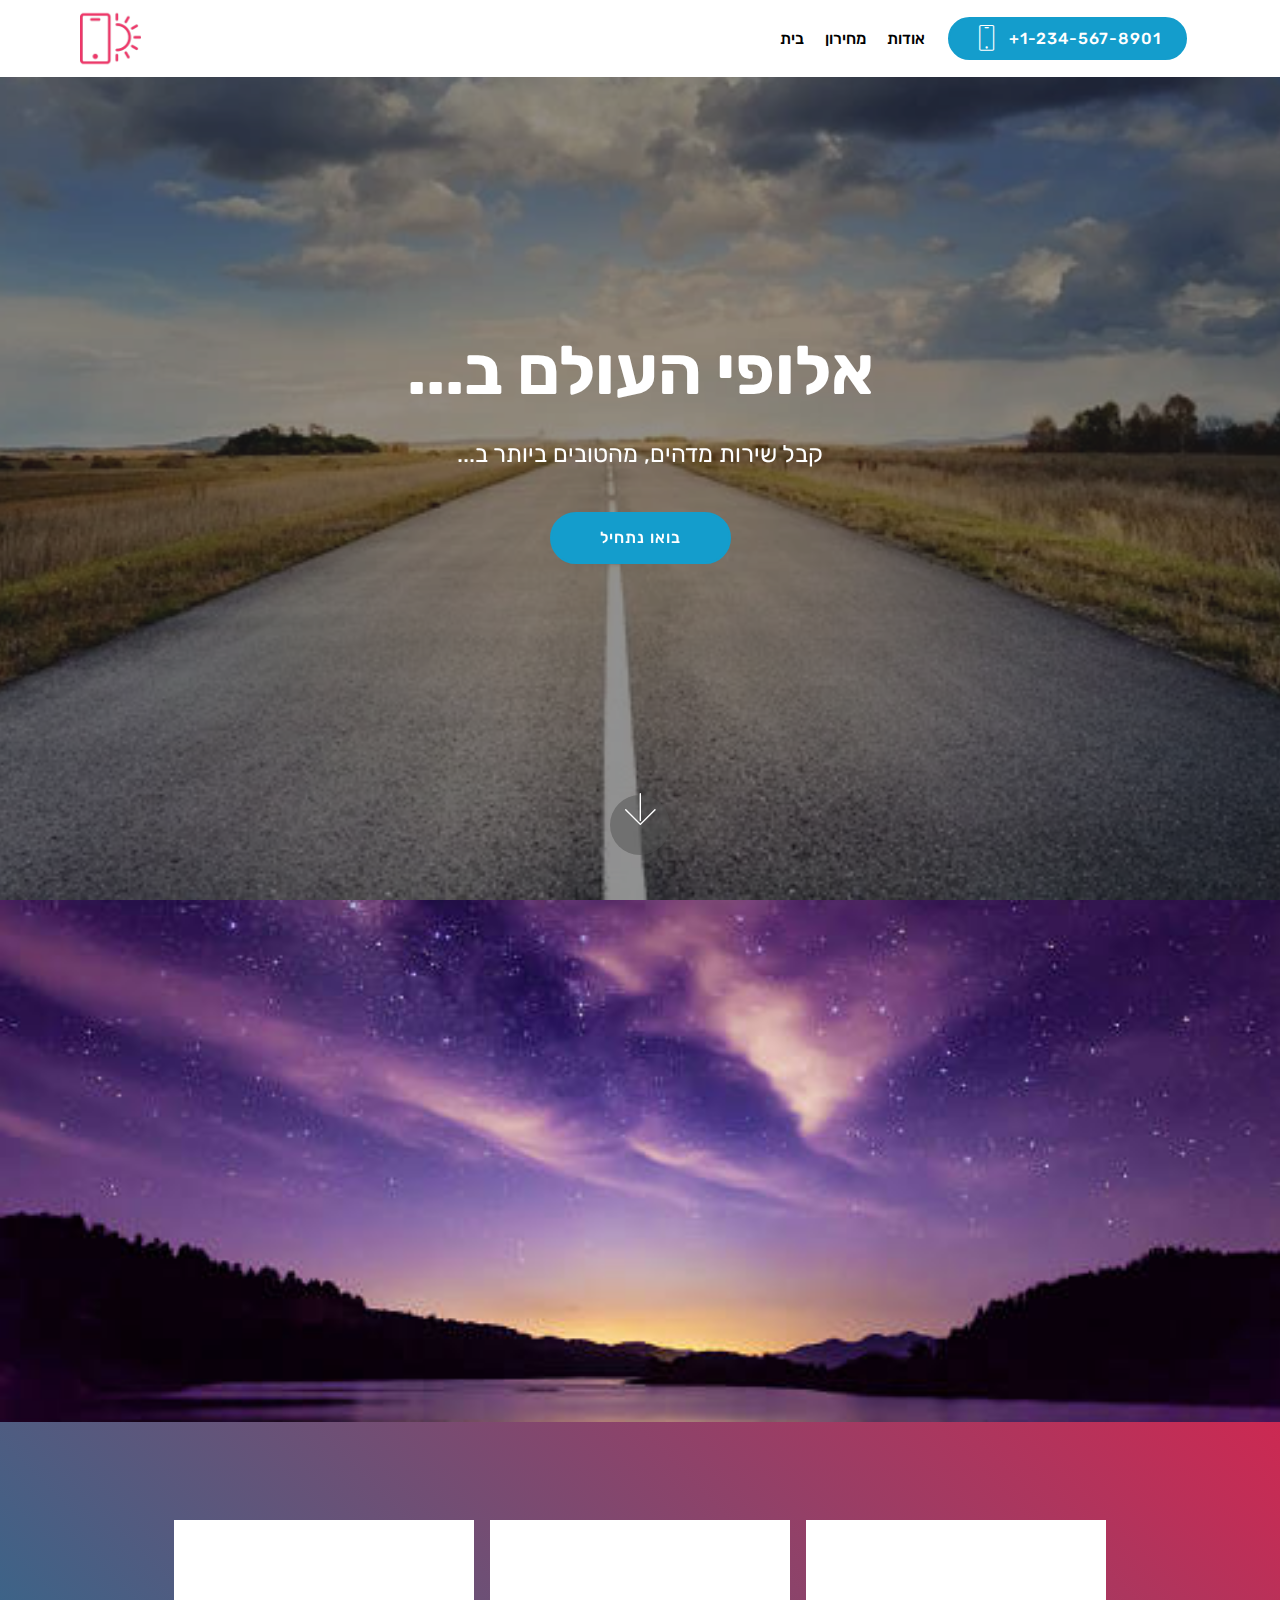
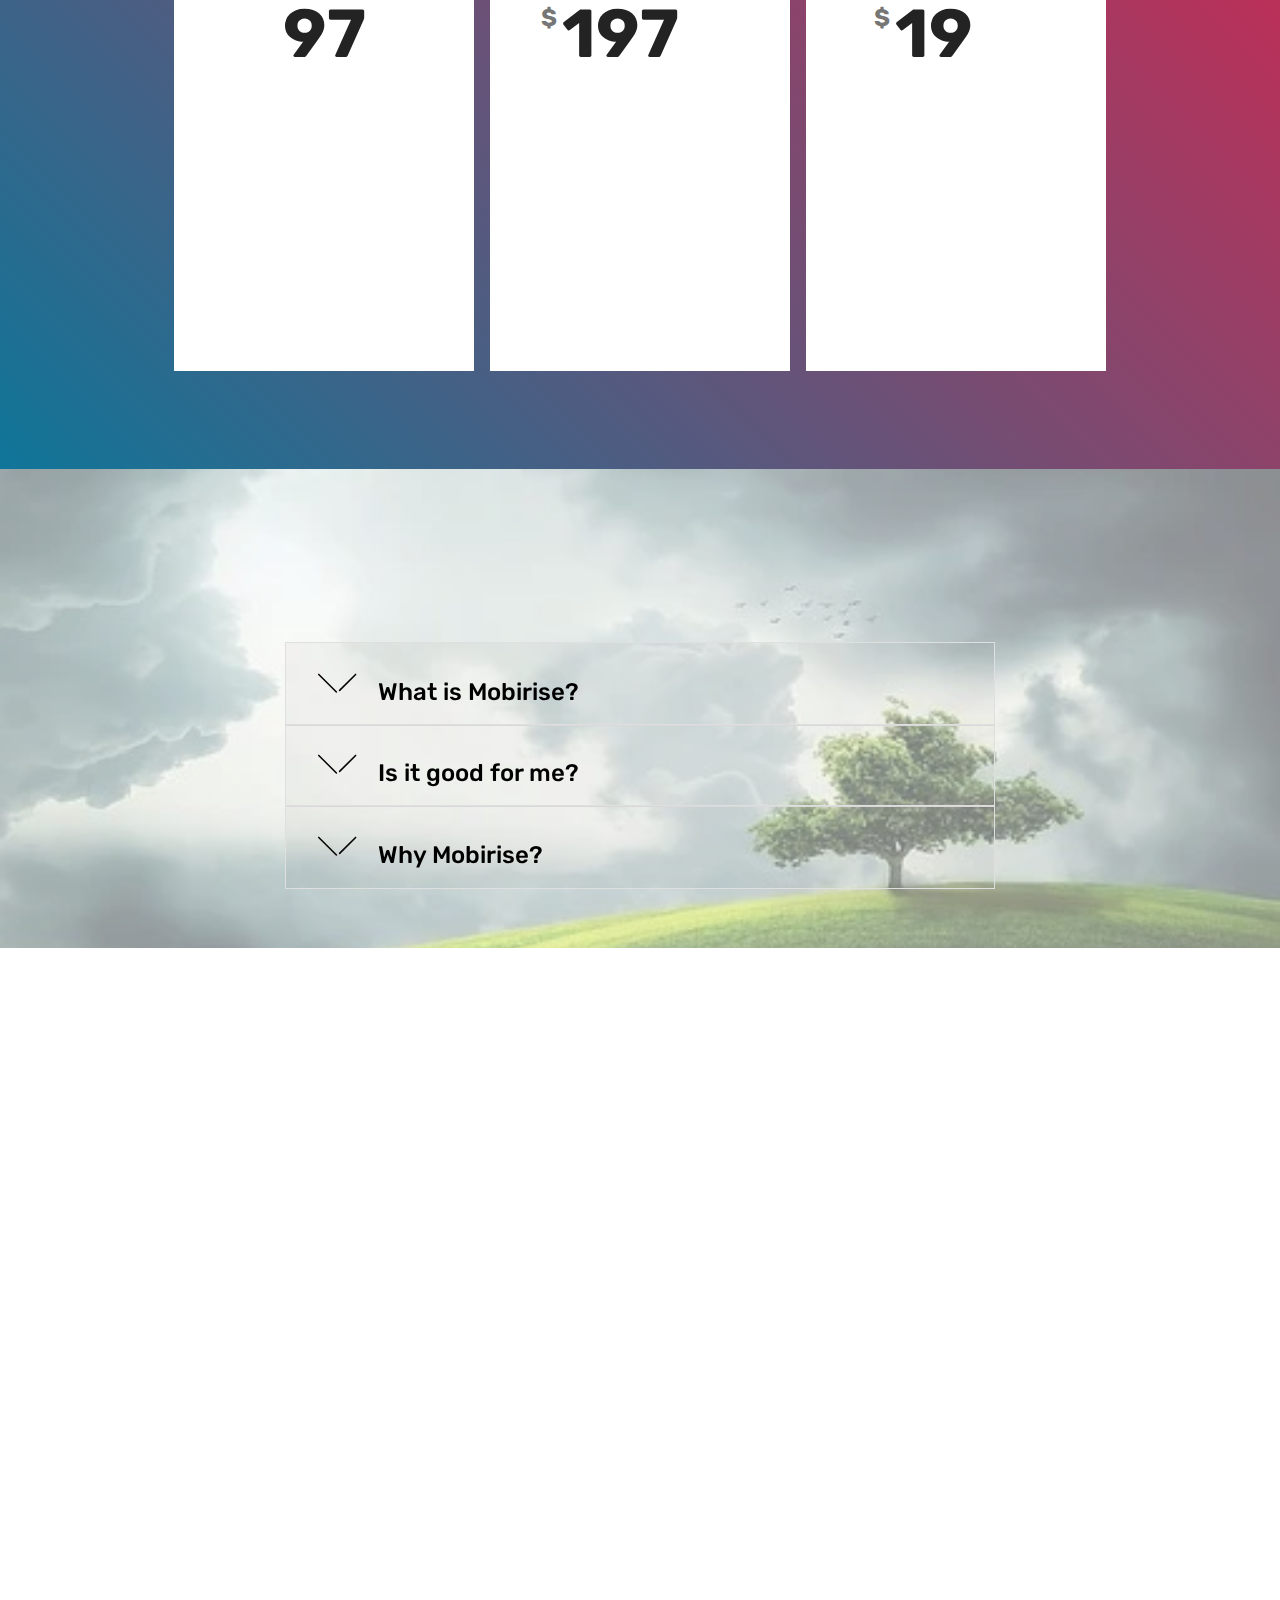
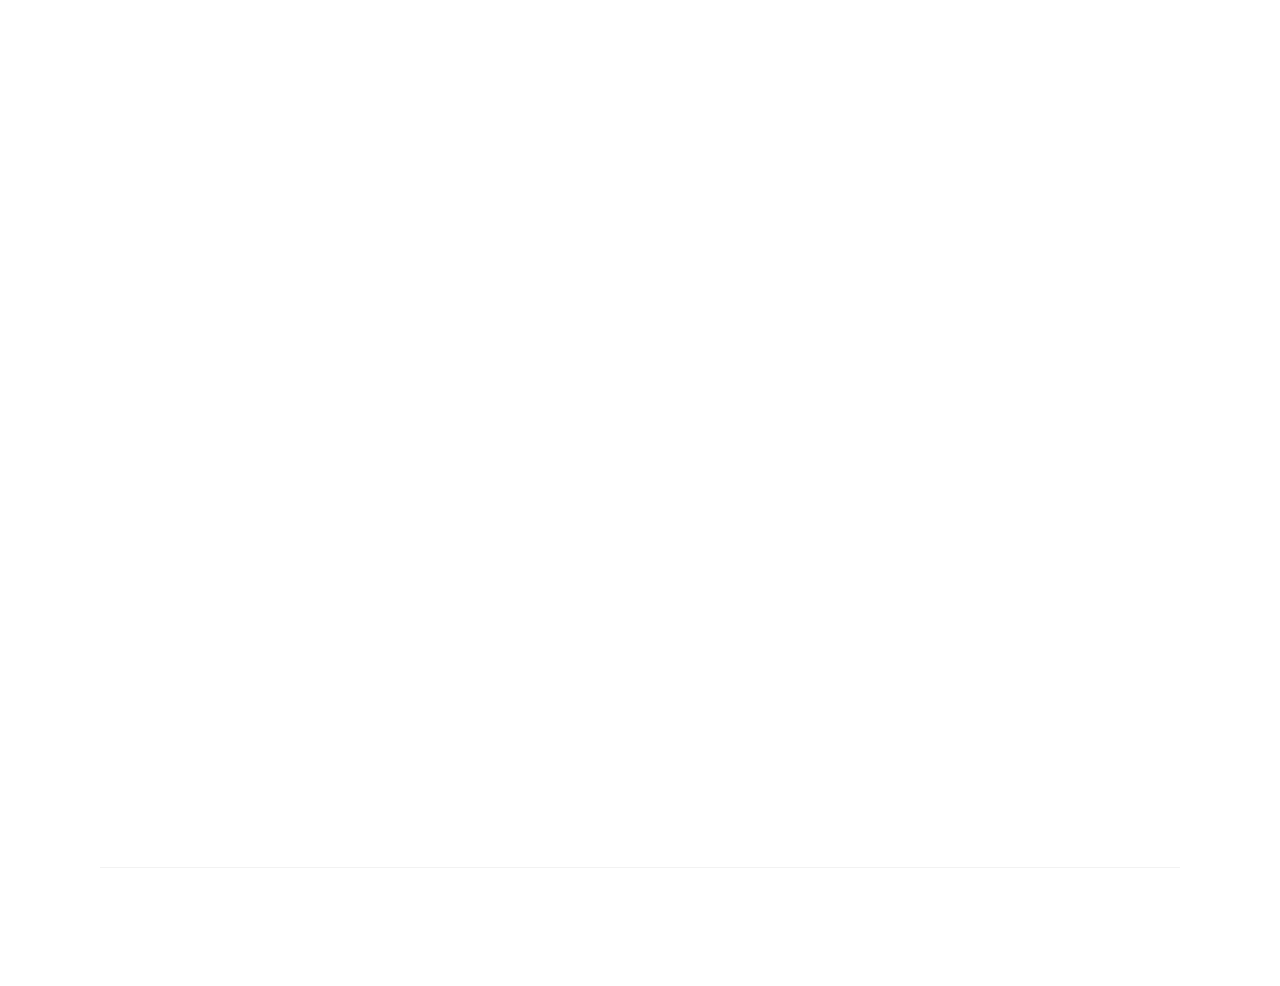
==== commit 352bfdc8: "create github pages" ====
--- a/page1.html
+++ b/page1.html
@@ -70,7 +70,7 @@
     </nav>
 </section>
 
-<section class="engine"><a href="https://mobirise.info/t">free amp template</a></section><section class="header6 cid-s2K2y7xk9i mbr-fullscreen mbr-parallax-background" id="header6-11">
+<section class="engine"><a href="https://mobirise.info/a">online web builder</a></section><section class="header6 cid-s2K2y7xk9i mbr-fullscreen mbr-parallax-background" id="header6-11">
 
     
 
@@ -143,79 +143,6 @@
                     
                 </div>
             </div>
-    </div>
-</section>
-
-<section class="features8 cid-s2Kif6TVQJ mbr-parallax-background" id="features8-1b">
-
-    
-
-    <div class="mbr-overlay" style="opacity: 0.2; background-color: rgb(35, 35, 35);">
-    </div>
-
-    <div class="container">
-        <div class="media-container-row">
-
-            <div class="card  col-12 col-md-6 col-lg-4">
-                <div class="card-img">
-                    <span class="mbri-desktop mbr-iconfont"></span>
-                </div>
-                <div class="card-box align-center">
-                    <h4 class="card-title mbr-fonts-style display-7">
-                        אמינות
-                    </h4>
-                    <p class="mbr-text mbr-fonts-style display-7">
-                       .אצלנו לפני הכל
-                    </p>
-                    
-                </div>
-            </div>
-
-            <div class="card  col-12 col-md-6 col-lg-4">
-                <div class="card-img">
-                    <span class="mbri-touch mbr-iconfont"></span>
-                </div>
-                <div class="card-box align-center">
-                    <h4 class="card-title mbr-fonts-style display-7">
-                        מקצועיות
-                    </h4>
-                    <p class="mbr-text mbr-fonts-style display-7">הצוות שלנו כולל את המנוסים ביותר
-<br>שעושים את זה 24 שעות ביממה
-<br>מסביב לשעון</p>
-                    
-                </div>
-            </div>
-
-            <div class="card  col-12 col-md-6 col-lg-4">
-                <div class="card-img">
-                    <span class="mbri-responsive mbr-iconfont"></span>
-                </div>
-                <div class="card-box align-center">
-                    <h4 class="card-title mbr-fonts-style display-7">
-                        אחריות
-                    </h4>
-                    <p class="mbr-text mbr-fonts-style display-7">לא נפרדים ממך עד התוצאה הרצויה
-<br>100%
-<br>אחריות</p>
-                    
-                </div>
-            </div>
-
-            
-        </div>
-    </div>
-</section>
-
-<section class="mbr-section content8 cid-s2KiqwTeVB" id="content8-1c">
-
-    
-
-    <div class="container">
-        <div class="media-container-row title">
-            <div class="col-12 col-md-8">
-                <div class="mbr-section-btn align-center"><a class="btn btn-primary display-4" href="page1.html#pricing-tables1-15">בואו נתחיל</a></div>
-            </div>
-        </div>
     </div>
 </section>
 
@@ -417,7 +344,7 @@
         <div class="row py-2 justify-content-center">
             <div class="col-12 col-lg-6  col-md-8 " data-form-type="formoid">
                 <!---Formbuilder Form--->
-                <form action="https://mobirise.com/" method="POST" class="mbr-form form-with-styler" data-form-title="Mobirise Form"><input type="hidden" name="email" data-form-email="true" value="YWMqXjYTXN8ddfBTDqTrNmZoAgkBDE3VfuEDl/d2JhhOHHCduWun+RGD+rKhmbhLSv+cz+YHe08t1Jv7nutEpFC4Bw2HGex9YE6fLDSMkuQIqadDUlJe/2P0I7/GJFfN">
+                <form action="https://mobirise.com/" method="POST" class="mbr-form form-with-styler" data-form-title="Mobirise Form"><input type="hidden" name="email" data-form-email="true" value="W3pbBwwk/p6r6av9cw7R1LQGmuvi5e40yYdOx+aM/vw5vfHdKfLlI6zGw44cb0e7sK48AhiOUdCy4/XoVkfj9bB+kGzNAxGBQQpJwnwNN/2pEUHhL/CEyh3jBsw1bN/d">
                     <div class="row">
                         <div hidden="hidden" data-form-alert="" class="alert alert-success col-12">Thanks for filling out the form!</div>
                         <div hidden="hidden" data-form-alert-danger="" class="alert alert-danger col-12">
@@ -561,8 +488,7 @@
             </div>
             <div class="col-md-3 col-sm-4">
                 <p class="mb-4 mbr-fonts-style foot-title display-7">
-                    CATEGORIES
-                </p>
+                    קטגוריות</p>
                 <p class="mbr-text mbr-fonts-style mbr-links-column display-7">
                     <a href="#" class="text-black">Business</a>
                     <br><a href="#" class="text-black">Design</a>
@@ -573,14 +499,11 @@
             </div>
             <div class="col-md-4 col-sm-12">
                 <p class="mb-4 mbr-fonts-style foot-title display-7">
-                    SUBSCRIBE
-                </p>
-                <p class="mbr-text form-text mbr-fonts-style display-7">
-                    Get monthly updates and free resources.
-                </p>
+                    הרשמה</p>
+                <p class="mbr-text form-text mbr-fonts-style display-7">קבלו עדכונים למייל</p>
                 <div class="media-container-column" data-form-type="formoid">
                     <!---Formbuilder Form--->
-                    <form action="https://mobirise.com/" method="POST" class="mbr-form form-with-styler" data-form-title="Mobirise Form"><input type="hidden" name="email" data-form-email="true" value="Z6bVjIvB570IPAFhBgSmO0bJx6dng46gjnRLyTsGgu6Z8WzU7g1z3TrCrqC9zpBY40mbZHe32ZptMpVtgaI+DkZMJObGUgRrjfXfNKHb/H3ThahutOMdKc1ucPso2CJw">
+                    <form action="https://mobirise.com/" method="POST" class="mbr-form form-with-styler" data-form-title="Mobirise Form"><input type="hidden" name="email" data-form-email="true" value="TR0HGobTenyAKajRviA3TJgyiysFgNsc6eeS+PZ5QHM1xlkazPVH5DAa37mTqBtZt0aSOMK/0fh1dj5cgmD/DV0Cy7o+jbn3/U08Cln45nh7Ioo5/jykK8IxfBr3NNYB">
                         <div class="row form-inline justify-content-center">
                             <div hidden="hidden" data-form-alert="" class="alert alert-success col-12">Thanks for filling out the form!</div>
                             <div hidden="hidden" data-form-alert-danger="" class="alert alert-danger col-12">
--- a/assets/mobirise/css/mbr-additional.css
+++ b/assets/mobirise/css/mbr-additional.css
@@ -1246,14 +1246,14 @@
 .cid-s2K2DKwQde {
   padding-top: 90px;
   padding-bottom: 90px;
-  background-color: #ffffff;
+  background-image: url("../../../assets/images/istockphoto-1164815367-170667a-508x339.jpg");
 }
 .cid-s2K2DKwQde .mbr-section-subtitle {
   color: #767676;
   font-weight: 300;
 }
 .cid-s2K2DKwQde .mbr-content-text {
-  color: #767676;
+  color: #f9f295;
 }
 .cid-s2K2DKwQde .card {
   word-wrap: break-word;
@@ -1278,54 +1278,11 @@
 .cid-s2K2DKwQde .img-text {
   color: #c1c1c1;
 }
-.cid-s2Kif6TVQJ {
-  padding-top: 90px;
-  padding-bottom: 90px;
-  background-image: url("../../../assets/images/istockphoto-1164815367-170667a-508x339.jpg");
-}
-.cid-s2Kif6TVQJ h4 {
-  font-weight: 500;
-  color: #ffffff;
-}
-.cid-s2Kif6TVQJ p {
-  color: #ffffff;
-}
-.cid-s2Kif6TVQJ .card {
-  margin-bottom: 2rem;
-}
-.cid-s2Kif6TVQJ .card-img {
-  border-radius: 0;
-  padding: 2rem 2rem 0 2rem;
-  background-color: #149dcc;
-}
-.cid-s2Kif6TVQJ .card-img span {
-  font-size: 100px;
-  color: #ffffff;
-}
-.cid-s2Kif6TVQJ .card-box {
-  padding-bottom: 2rem;
-  background-color: #149dcc;
-  background: linear-gradient(#149dcc, transparent);
-}
-.cid-s2Kif6TVQJ .card-box .card-title {
-  margin: 0;
-  padding: 2rem 2rem 0 2rem;
-}
-.cid-s2Kif6TVQJ .card-box .mbr-text {
-  margin-bottom: 0;
-  padding: 2rem 2rem 0 2rem;
-}
-.cid-s2Kif6TVQJ .card-box .mbr-section-btn {
-  padding-top: 1rem;
-}
-.cid-s2Kif6TVQJ .card-box .mbr-section-btn a {
-  margin-top: 1rem;
-  margin-bottom: 0;
-}
-.cid-s2KiqwTeVB {
-  padding-top: 60px;
-  padding-bottom: 60px;
-  background-color: #ffffff;
+.cid-s2K2DKwQde .mbr-section-title {
+  color: #e4d295;
+}
+.cid-s2K2DKwQde H4 {
+  color: #e4d295;
 }
 .cid-s2K370zooc {
   padding-top: 90px;
--- a/assets/mobirise/css/mbr-additional.css
+++ b/assets/mobirise/css/mbr-additional.css
@@ -1246,14 +1246,14 @@
 .cid-s2K2DKwQde {
   padding-top: 90px;
   padding-bottom: 90px;
-  background-color: #ffffff;
+  background-image: url("../../../assets/images/istockphoto-1164815367-170667a-508x339.jpg");
 }
 .cid-s2K2DKwQde .mbr-section-subtitle {
   color: #767676;
   font-weight: 300;
 }
 .cid-s2K2DKwQde .mbr-content-text {
-  color: #767676;
+  color: #f9f295;
 }
 .cid-s2K2DKwQde .card {
   word-wrap: break-word;
@@ -1278,54 +1278,11 @@
 .cid-s2K2DKwQde .img-text {
   color: #c1c1c1;
 }
-.cid-s2Kif6TVQJ {
-  padding-top: 90px;
-  padding-bottom: 90px;
-  background-image: url("../../../assets/images/istockphoto-1164815367-170667a-508x339.jpg");
-}
-.cid-s2Kif6TVQJ h4 {
-  font-weight: 500;
-  color: #ffffff;
-}
-.cid-s2Kif6TVQJ p {
-  color: #ffffff;
-}
-.cid-s2Kif6TVQJ .card {
-  margin-bottom: 2rem;
-}
-.cid-s2Kif6TVQJ .card-img {
-  border-radius: 0;
-  padding: 2rem 2rem 0 2rem;
-  background-color: #149dcc;
-}
-.cid-s2Kif6TVQJ .card-img span {
-  font-size: 100px;
-  color: #ffffff;
-}
-.cid-s2Kif6TVQJ .card-box {
-  padding-bottom: 2rem;
-  background-color: #149dcc;
-  background: linear-gradient(#149dcc, transparent);
-}
-.cid-s2Kif6TVQJ .card-box .card-title {
-  margin: 0;
-  padding: 2rem 2rem 0 2rem;
-}
-.cid-s2Kif6TVQJ .card-box .mbr-text {
-  margin-bottom: 0;
-  padding: 2rem 2rem 0 2rem;
-}
-.cid-s2Kif6TVQJ .card-box .mbr-section-btn {
-  padding-top: 1rem;
-}
-.cid-s2Kif6TVQJ .card-box .mbr-section-btn a {
-  margin-top: 1rem;
-  margin-bottom: 0;
-}
-.cid-s2KiqwTeVB {
-  padding-top: 60px;
-  padding-bottom: 60px;
-  background-color: #ffffff;
+.cid-s2K2DKwQde .mbr-section-title {
+  color: #e4d295;
+}
+.cid-s2K2DKwQde H4 {
+  color: #e4d295;
 }
 .cid-s2K370zooc {
   padding-top: 90px;
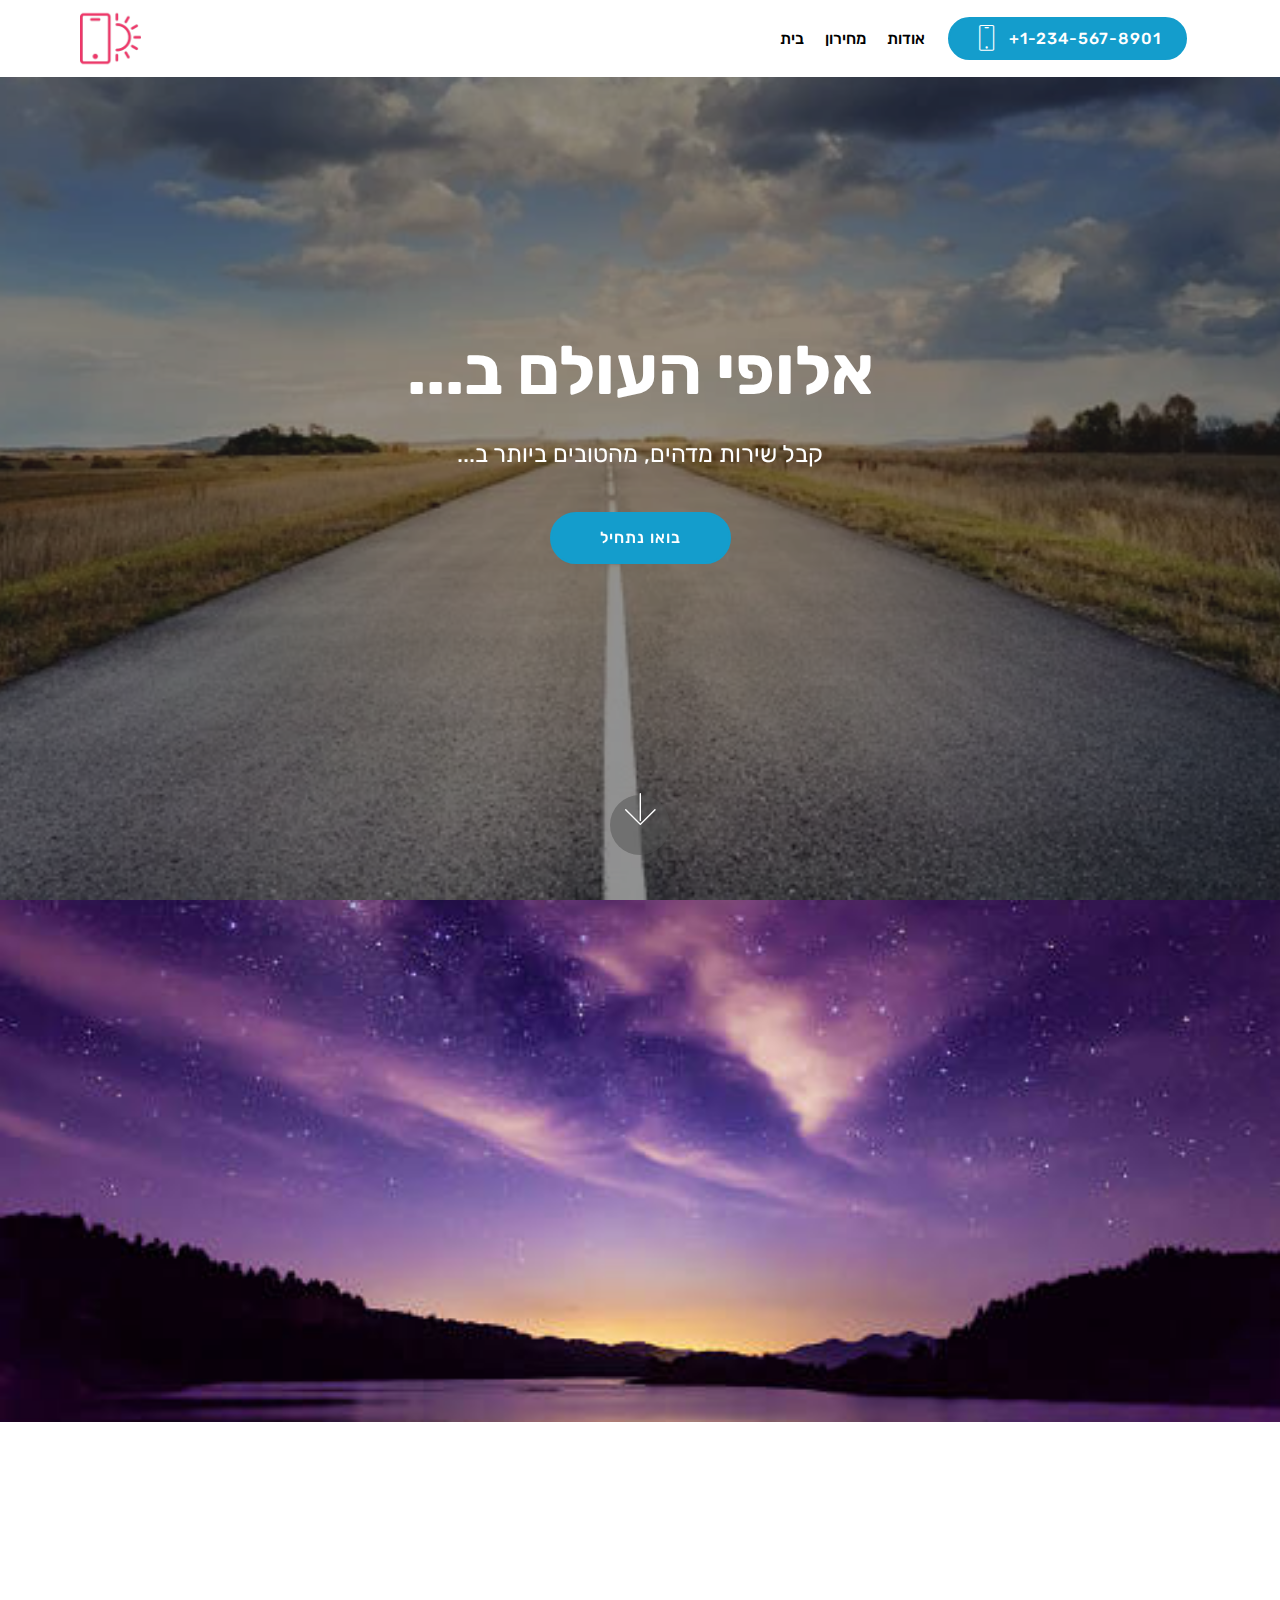
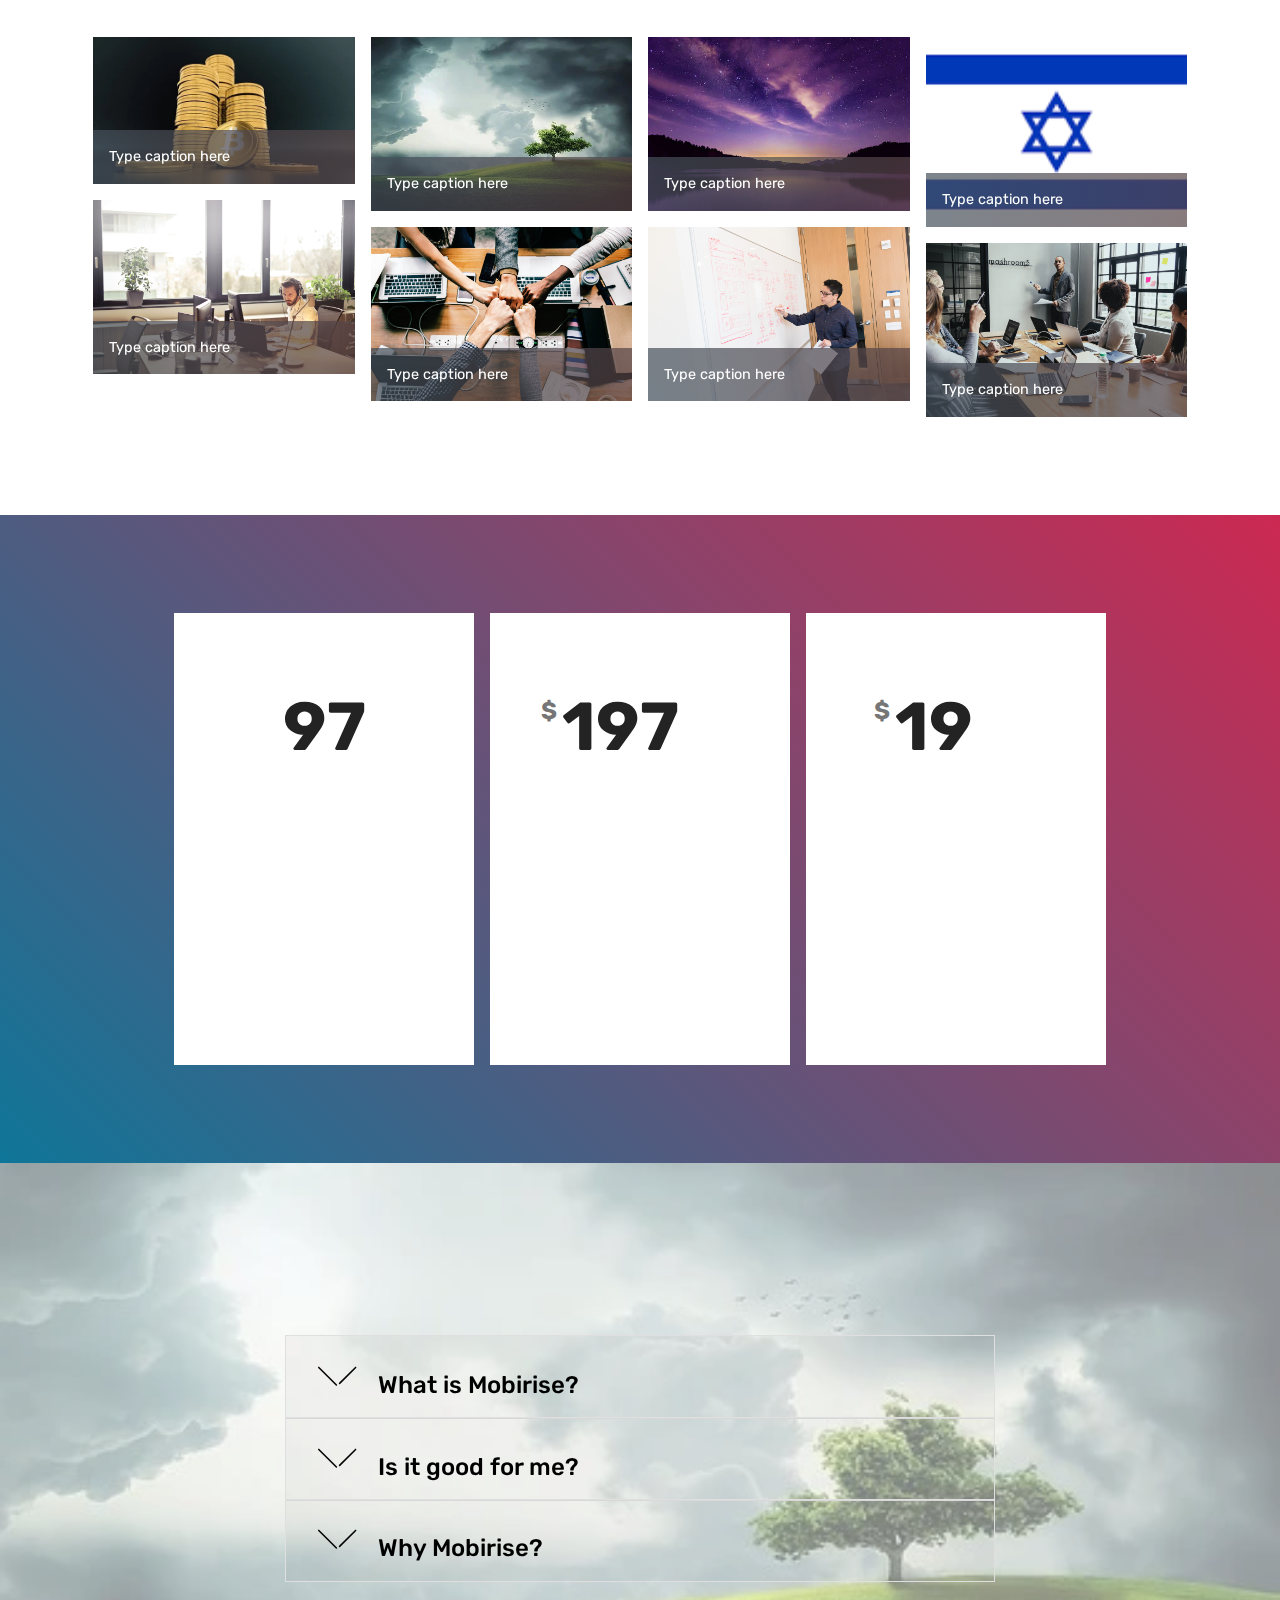
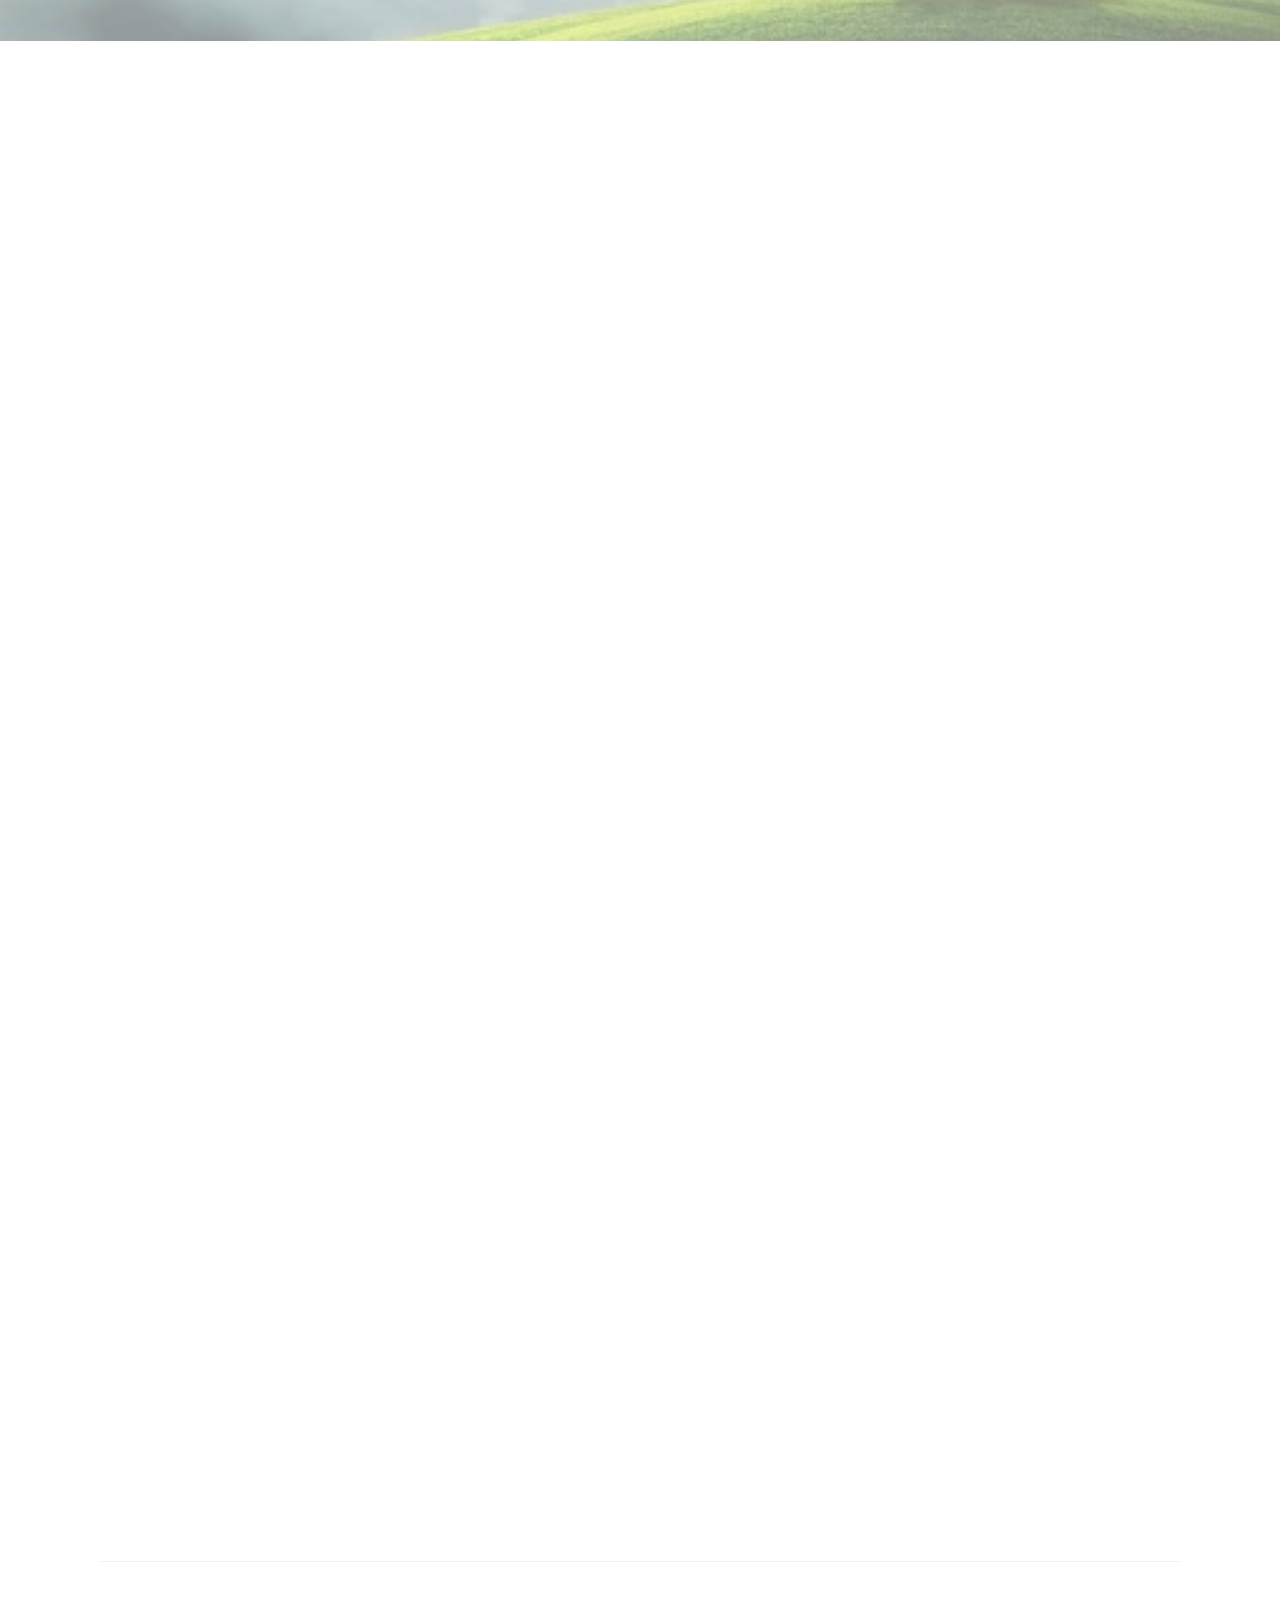
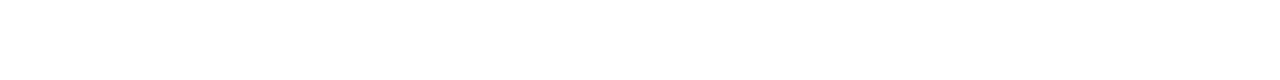
==== commit d77a7ec2: "create github pages" ====
--- a/page1.html
+++ b/page1.html
@@ -20,6 +20,7 @@
   <link rel="stylesheet" href="assets/animatecss/animate.min.css">
   <link rel="stylesheet" href="assets/tether/tether.min.css">
   <link rel="stylesheet" href="assets/theme/css/style.css">
+  <link rel="stylesheet" href="assets/gallery/style.css">
   <link rel="preload" as="style" href="assets/mobirise/css/mbr-additional.css"><link rel="stylesheet" href="assets/mobirise/css/mbr-additional.css" type="text/css">
   
   
@@ -70,7 +71,7 @@
     </nav>
 </section>
 
-<section class="engine"><a href="https://mobirise.info/a">online web builder</a></section><section class="header6 cid-s2K2y7xk9i mbr-fullscreen mbr-parallax-background" id="header6-11">
+<section class="engine"><a href="https://mobirise.info/n">free simple website templates</a></section><section class="header6 cid-s2K2y7xk9i mbr-fullscreen mbr-parallax-background" id="header6-11">
 
     
 
@@ -144,6 +145,31 @@
                 </div>
             </div>
     </div>
+</section>
+
+<section class="mbr-section content4 cid-s2Kps870JU" id="content4-1h">
+
+    
+
+    <div class="container">
+        <div class="media-container-row">
+            <div class="title col-12 col-md-8">
+                <h2 class="align-center pb-3 mbr-fonts-style display-2"><strong>:תיק העבודות שלנו</strong></h2>
+                
+                
+            </div>
+        </div>
+    </div>
+</section>
+
+<section class="mbr-gallery mbr-slider-carousel cid-s2Kp8D8naF" id="gallery1-1f">
+
+    
+
+    <div class="container">
+        <div><!-- Filter --><!-- Gallery --><div class="mbr-gallery-row"><div class="mbr-gallery-layout-default"><div><div><div class="mbr-gallery-item mbr-gallery-item--p1" data-video-url="false" data-tags="Awesome"><div href="#lb-gallery1-1f" data-slide-to="0" data-toggle="modal"><img src="assets/images/bitcoin-3024279-340.webp" alt="" title=""><span class="icon-focus"></span><span class="mbr-gallery-title mbr-fonts-style display-7">Type caption here</span></div></div><div class="mbr-gallery-item mbr-gallery-item--p1" data-video-url="false" data-tags="Responsive"><div href="#lb-gallery1-1f" data-slide-to="1" data-toggle="modal"><img src="assets/images/tree-832079-340.webp" alt="" title=""><span class="icon-focus"></span><span class="mbr-gallery-title mbr-fonts-style display-7">Type caption here</span></div></div><div class="mbr-gallery-item mbr-gallery-item--p1" data-video-url="false" data-tags="Creative"><div href="#lb-gallery1-1f" data-slide-to="2" data-toggle="modal"><img src="assets/images/istockphoto-1164815367-170667a-508x339-508x339.jpg" alt="" title=""><span class="icon-focus"></span><span class="mbr-gallery-title mbr-fonts-style display-7">Type caption here</span></div></div><div class="mbr-gallery-item mbr-gallery-item--p1" data-video-url="false" data-tags="Animated"><div href="#lb-gallery1-1f" data-slide-to="3" data-toggle="modal"><img src="assets/images/download-132x96-132x96.png" alt="" title=""><span class="icon-focus"></span><span class="mbr-gallery-title mbr-fonts-style display-7">Type caption here</span></div></div><div class="mbr-gallery-item mbr-gallery-item--p1" data-video-url="false" data-tags="Awesome"><div href="#lb-gallery1-1f" data-slide-to="4" data-toggle="modal"><img src="assets/images/background5.jpg" alt="" title=""><span class="icon-focus"></span><span class="mbr-gallery-title mbr-fonts-style display-7">Type caption here</span></div></div><div class="mbr-gallery-item mbr-gallery-item--p1" data-video-url="false" data-tags="Awesome"><div href="#lb-gallery1-1f" data-slide-to="5" data-toggle="modal"><img src="assets/images/background6.jpg" alt="" title=""><span class="icon-focus"></span><span class="mbr-gallery-title mbr-fonts-style display-7">Type caption here</span></div></div><div class="mbr-gallery-item mbr-gallery-item--p1" data-video-url="false" data-tags="Responsive"><div href="#lb-gallery1-1f" data-slide-to="6" data-toggle="modal"><img src="assets/images/background7.jpg" alt="" title=""><span class="icon-focus"></span><span class="mbr-gallery-title mbr-fonts-style display-7">Type caption here</span></div></div><div class="mbr-gallery-item mbr-gallery-item--p1" data-video-url="false" data-tags="Animated"><div href="#lb-gallery1-1f" data-slide-to="7" data-toggle="modal"><img src="assets/images/background8.jpg" alt="" title=""><span class="icon-focus"></span><span class="mbr-gallery-title mbr-fonts-style display-7">Type caption here</span></div></div></div></div><div class="clearfix"></div></div></div><!-- Lightbox --><div data-app-prevent-settings="" class="mbr-slider modal fade carousel slide" tabindex="-1" data-keyboard="true" data-interval="false" id="lb-gallery1-1f"><div class="modal-dialog"><div class="modal-content"><div class="modal-body"><div class="carousel-inner"><div class="carousel-item active"><img src="assets/images/bitcoin-3024279-340.webp" alt="" title=""></div><div class="carousel-item"><img src="assets/images/tree-832079-340.webp" alt="" title=""></div><div class="carousel-item"><img src="assets/images/istockphoto-1164815367-170667a-508x339.jpg" alt="" title=""></div><div class="carousel-item"><img src="assets/images/download-132x96.png" alt="" title=""></div><div class="carousel-item"><img src="assets/images/background5.jpg" alt="" title=""></div><div class="carousel-item"><img src="assets/images/background6.jpg" alt="" title=""></div><div class="carousel-item"><img src="assets/images/background7.jpg" alt="" title=""></div><div class="carousel-item"><img src="assets/images/background8.jpg" alt="" title=""></div></div><a class="carousel-control carousel-control-prev" role="button" data-slide="prev" href="#lb-gallery1-1f"><span class="mbri-left mbr-iconfont" aria-hidden="true"></span><span class="sr-only">Previous</span></a><a class="carousel-control carousel-control-next" role="button" data-slide="next" href="#lb-gallery1-1f"><span class="mbri-right mbr-iconfont" aria-hidden="true"></span><span class="sr-only">Next</span></a><a class="close" href="#" role="button" data-dismiss="modal"><span class="sr-only">Close</span></a></div></div></div></div></div>
+    </div>
+
 </section>
 
 <section class="pricing-table1 cid-s2K370zooc" id="pricing-tables1-15">
@@ -344,7 +370,7 @@
         <div class="row py-2 justify-content-center">
             <div class="col-12 col-lg-6  col-md-8 " data-form-type="formoid">
                 <!---Formbuilder Form--->
-                <form action="https://mobirise.com/" method="POST" class="mbr-form form-with-styler" data-form-title="Mobirise Form"><input type="hidden" name="email" data-form-email="true" value="W3pbBwwk/p6r6av9cw7R1LQGmuvi5e40yYdOx+aM/vw5vfHdKfLlI6zGw44cb0e7sK48AhiOUdCy4/XoVkfj9bB+kGzNAxGBQQpJwnwNN/2pEUHhL/CEyh3jBsw1bN/d">
+                <form action="https://mobirise.com/" method="POST" class="mbr-form form-with-styler" data-form-title="Mobirise Form"><input type="hidden" name="email" data-form-email="true" value="zZJHGxYuqhfs8dev/0hXRGHyFZXPh3gpDXuWPcqRdFlTMLnKD+I9xJMl1+8IuNqONQAiFNa5t2VinMpfaX01DfwkEUz6TC9BP6COLT7G3IdT7uFoA7CK8fsz4SdveTW3">
                     <div class="row">
                         <div hidden="hidden" data-form-alert="" class="alert alert-success col-12">Thanks for filling out the form!</div>
                         <div hidden="hidden" data-form-alert-danger="" class="alert alert-danger col-12">
@@ -503,7 +529,7 @@
                 <p class="mbr-text form-text mbr-fonts-style display-7">קבלו עדכונים למייל</p>
                 <div class="media-container-column" data-form-type="formoid">
                     <!---Formbuilder Form--->
-                    <form action="https://mobirise.com/" method="POST" class="mbr-form form-with-styler" data-form-title="Mobirise Form"><input type="hidden" name="email" data-form-email="true" value="TR0HGobTenyAKajRviA3TJgyiysFgNsc6eeS+PZ5QHM1xlkazPVH5DAa37mTqBtZt0aSOMK/0fh1dj5cgmD/DV0Cy7o+jbn3/U08Cln45nh7Ioo5/jykK8IxfBr3NNYB">
+                    <form action="https://mobirise.com/" method="POST" class="mbr-form form-with-styler" data-form-title="Mobirise Form"><input type="hidden" name="email" data-form-email="true" value="QNhu5eTH/ct503SG+XKb8vy7HXH/W73NX8Ao5jzPjtcUgrMhLcH1ZbMjPQJntRvHJbT1DwX8rIQx1JpGEaG6xOboTO6SOwdUMkqVg5aF2Tfc6iIkUYNrCbs1DUkwfntH">
                         <div class="row form-inline justify-content-center">
                             <div hidden="hidden" data-form-alert="" class="alert alert-success col-12">Thanks for filling out the form!</div>
                             <div hidden="hidden" data-form-alert-danger="" class="alert alert-danger col-12">
@@ -583,9 +609,16 @@
   <script src="assets/touchswipe/jquery.touch-swipe.min.js"></script>
   <script src="assets/viewportchecker/jquery.viewportchecker.js"></script>
   <script src="assets/parallax/jarallax.min.js"></script>
+  <script src="assets/masonry/masonry.pkgd.min.js"></script>
+  <script src="assets/imagesloaded/imagesloaded.pkgd.min.js"></script>
+  <script src="assets/bootstrapcarouselswipe/bootstrap-carousel-swipe.js"></script>
+  <script src="assets/tether/tether.min.js"></script>
+  <script src="assets/vimeoplayer/jquery.mb.vimeo_player.js"></script>
   <script src="assets/mbr-switch-arrow/mbr-switch-arrow.js"></script>
-  <script src="assets/tether/tether.min.js"></script>
   <script src="assets/theme/js/script.js"></script>
+  <script src="assets/slidervideo/script.js"></script>
+  <script src="assets/gallery/player.min.js"></script>
+  <script src="assets/gallery/script.js"></script>
   <script src="assets/formoid/formoid.min.js"></script>
   
   
--- a/assets/gallery/style.css
+++ b/assets/gallery/style.css
@@ -0,0 +1,440 @@
+/*-------
+
+   Gallery
+
+-------*/
+.mbr-gallery .mbr-gallery-item {
+  position: relative;
+  display: inline-block;
+  width: 25%;
+  cursor: pointer; }
+
+@media (max-width: 768px) {
+  .mbr-gallery .mbr-gallery-item {
+    width: 50%; } }
+@media (max-width: 400px) {
+  .mbr-gallery .mbr-gallery-item {
+    width: 100%; } }
+.mbr-gallery .icon-focus,
+.mbr-gallery .icon-video {
+  position: absolute;
+  top: calc(50% - 32px);
+  left: calc(50% - 24px);
+  font-family: 'MobiriseIcons' !important;
+  font-size: 3rem !important;
+  color: #fff;
+  opacity: 0;
+  transition: .2s opacity ease-in-out;
+  z-index: 5; }
+
+.mbr-gallery .icon-focus::before {
+  content: '\e96b'; }
+
+.mbr-gallery .icon-video::before {
+  content: '\e95c'; }
+
+.mbr-gallery .mbr-gallery-item > div:hover .icon-focus,
+.mbr-gallery .mbr-gallery-item > div:hover .icon-video {
+  opacity: 1; }
+
+.mbr-gallery .mbr-gallery-item img {
+  width: 100%;
+  opacity: 1;
+  -webkit-transition: .2s opacity ease-in-out;
+  transition: .2s opacity ease-in-out; }
+
+.mbr-gallery .mbr-gallery-item > div:hover img {
+  opacity: 1; }
+
+.mbr-gallery .mbr-gallery-item > div {
+  background: #fff;
+  display: block;
+  outline: none;
+  position: relative; }
+
+.mbr-gallery .mbr-gallery-item .icon {
+  -webkit-transform: translateX(-50%) translateY(-50%);
+  -webkit-transition: .2s opacity ease-in-out;
+  color: #000;
+  font-size: 30px;
+  height: 69px;
+  left: 50%;
+  opacity: 0;
+  position: absolute;
+  top: 50%;
+  transform: translateX(-50%) translateY(-50%);
+  transition: .2s opacity ease-in-out;
+  width: 69px; }
+
+.mbr-gallery .mbr-gallery-item .icon::after,
+.mbr-gallery .mbr-gallery-item .icon::before {
+  content: '';
+  display: block;
+  position: absolute;
+  height: 69px;
+  width: 1px;
+  margin-left: 34.5px;
+  background-color: #fff; }
+
+.mbr-gallery .mbr-gallery-item .icon::after {
+  width: 69px;
+  height: 1px;
+  margin-left: 0;
+  margin-top: 34.5px; }
+
+.mbr-gallery .mbr-gallery-item > div:hover .icon {
+  opacity: 1; }
+
+.mbr-gallery .mbr-gallery-item > div:hover::before {
+  opacity: .9; }
+
+.mbr-gallery .mbr-gallery-item > div:hover .mbr-gallery-title {
+  background: transparent !important; }
+
+/* remove spacing */
+.mbr-gallery .mbr-gallery-row.no-gutter {
+  margin: 0; }
+
+.mbr-gallery .mbr-gallery-row.no-gutter .mbr-gallery-item {
+  padding: 0; }
+
+/* container */
+.mbr-gallery .container.mbr-gallery-layout-default {
+  padding: 93px 0; }
+
+/* fix horizontal scrollbar */
+.mbr-gallery .mbr-gallery-layout-article,
+.mbr-gallery .mbr-gallery-layout-default {
+  overflow: hidden; }
+
+/* lightbox */
+.mbr-gallery .modal {
+  position: fixed;
+  overflow: hidden;
+  padding-right: 0 !important; }
+
+.mbr-gallery .modal-content {
+  border-radius: 0;
+  border: none;
+  background: transparent; }
+
+.mbr-gallery .modal-body {
+  padding: 0; }
+
+.mbr-gallery .modal-body img {
+  width: 100%; }
+
+.mbr-gallery .modal .close {
+  position: fixed;
+  background: #1b1b1b;
+  opacity: .5;
+  font-size: 35px;
+  font-weight: 300;
+  width: 70px;
+  height: 70px;
+  border-radius: 50%;
+  color: #fff;
+  top: 2.5rem;
+  right: 2.5rem;
+  line-height: 70px;
+  border: none;
+  text-align: center;
+  text-shadow: none;
+  z-index: 5;
+  -webkit-transition: opacity .3s ease;
+  -moz-transition: opacity .3s ease;
+  -o-transition: opacity .3s ease;
+  transition: opacity .3s ease;
+  font-family: 'MobiriseIcons'; }
+  .mbr-gallery .modal .close::before {
+    content: '\e91a'; }
+
+.mbr-gallery .modal .close:hover {
+  opacity: 1;
+  background: #000;
+  color: #fff; }
+
+.mbr-gallery .modal-dialog {
+  max-width: 100% !important; }
+
+.mbr-gallery .modal.in .modal-dialog {
+  margin: 0 auto; }
+
+/* modal back color opacity */
+.modal-backdrop.in {
+  opacity: .8;
+  filter: alpha(opacity=80); }
+
+@media (max-width: 768px) {
+  .mbr-gallery .carousel-control,
+  .mbr-gallery .carousel-indicators,
+  .mbr-gallery .modal .close {
+    position: fixed; } }
+/* fix fade in effect */
+.mbr-gallery .modal.fade .modal-dialog {
+  -webkit-transition: margin-top .3s ease-out;
+  -moz-transition: margin-top .3s ease-out;
+  -o-transition: margin-top .3s ease-out;
+  transition: margin-top .3s ease-out; }
+
+.mbr-gallery .modal.fade .modal-dialog,
+.mbr-gallery .modal.in .modal-dialog {
+  -webkit-transform: none;
+  -ms-transform: none;
+  -o-transform: none;
+  transform: none; }
+
+/*-------
+
+   Slider
+
+-------*/
+.mbr-slider .carousel-inner > .active,
+.mbr-slider .carousel-inner > .next,
+.mbr-slider .carousel-inner > .prev {
+  display: table; }
+
+.mbr-slider .carousel-control {
+  position: absolute;
+  width: 70px;
+  height: 70px;
+  top: 50%;
+  margin-top: -35px;
+  line-height: 70px;
+  border-radius: 50%;
+  font-size: 35px;
+  border: 0;
+  opacity: .5;
+  text-shadow: none;
+  z-index: 5;
+  color: #fff;
+  -webkit-transition: all .2s ease-in-out 0s;
+  -o-transition: all .2s ease-in-out 0s;
+  transition: all .2s ease-in-out 0s; }
+
+.mbr-gallery .mbr-slider .carousel-control {
+  position: fixed; }
+
+@media (max-width: 991px) {
+  .mbr-gallery .mbr-slider .carousel-control {
+    bottom: 2.5rem;
+    margin-top: 0;
+    top: auto;
+    z-index: 17; } }
+.mbr-gallery .mbr-slider .carousel-inner > .active {
+  display: block; }
+
+.mbr-slider .carousel-control.left {
+  left: 0;
+  margin-left: 2.5rem; }
+
+.mbr-slider .carousel-control.right {
+  right: 0;
+  margin-right: 2.5rem; }
+
+.mbr-slider .carousel-control .icon-next,
+.mbr-slider .carousel-control .icon-prev {
+  margin-top: -18px;
+  font-size: 40px;
+  line-height: 27px; }
+
+.mbr-slider .carousel-control:hover {
+  background: #1b1b1b;
+  color: #fff;
+  opacity: 1; }
+
+.mbr-slider .carousel-indicators {
+  position: absolute;
+  bottom: 0;
+  margin-bottom: 1.5rem !important; }
+
+@media (max-width: 543px) {
+  .mbr-slider .carousel-indicators {
+    display: none; } }
+.carousel-indicators .active,
+.carousel-indicators li {
+  width: 15px;
+  height: 15px;
+  margin: 3px;
+  background: #1b1b1b;
+  opacity: .5; }
+
+.carousel-indicators .active {
+  background: #fff; }
+
+.carousel-indicators li {
+  max-width: 15px;
+  max-height: 15px;
+  border-radius: 50%; }
+
+.container .carousel-indicators {
+  margin-bottom: 3px; }
+
+.mbr-gallery .mbr-slider .carousel-indicators {
+  position: fixed;
+  margin-bottom: 2.5rem !important; }
+
+@media (max-width: 991px) {
+  .mbr-gallery .mbr-slider .carousel-indicators {
+    margin-bottom: 3.625rem !important;
+    padding-left: 2.5rem;
+    padding-right: 2.5rem; } }
+.mbr-slider .carousel-indicators .active,
+.mbr-slider .carousel-indicators li {
+  width: 7px;
+  height: 7px;
+  margin: 3px;
+  background: #1b1b1b;
+  border: 4px solid #1b1b1b;
+  opacity: .5; }
+
+.mbr-slider .carousel-indicators .active {
+  background: #fff; }
+
+@media (max-width: 767px) {
+  .mbr-slider .carousel-control {
+    top: auto;
+    bottom: 20px; }
+
+  .mbr-slider > .container .carousel-control {
+    margin-bottom: 0; } }
+/* boxed slider */
+.mbr-slider > .boxed-slider {
+  position: relative;
+  padding: 93px 0; }
+
+.mbr-slider > .boxed-slider > div {
+  position: relative; }
+
+.mbr-slider > .container img {
+  width: 100%; }
+
+.mbr-slider > .container img + .row {
+  position: absolute;
+  top: 50%;
+  left: 0;
+  right: 0;
+  -webkit-transform: translateY(-50%);
+  -moz-transform: translateY(-50%);
+  transform: translateY(-50%);
+  z-index: 2; }
+
+.mbr-slider .mbr-section {
+  padding: 0;
+  background-attachment: scroll; }
+
+.mbr-slider .mbr-table-cell {
+  padding: 0; }
+
+.mbr-slider > .container .carousel-indicators {
+  margin-bottom: 3px; }
+
+/* article slider */
+.mbr-slider > .article-slider .mbr-section,
+.mbr-slider > .article-slider .mbr-section .mbr-table-cell {
+  padding-top: 0;
+  padding-bottom: 0; }
+
+.modal-backdrop.show {
+  opacity: .7; }
+
+.video-container .mbr-background-video iframe {
+  width: 100%;
+  height: 100%; }
+
+.mbr-gallery-item__hided {
+  position: absolute !important;
+  left: 0 !important;
+  width: 0 !important;
+  height: 0;
+  padding: 0 !important; }
+
+.mbr-gallery-item__hided img {
+  display: none !important; }
+
+.mbr-gallery-item__hided span {
+  display: none !important; }
+
+.mbr-gallery-filter {
+  padding-top: 30px;
+  padding-bottom: 30px;
+  text-align: center; }
+  .mbr-gallery-filter li {
+    display: inline-block;
+    padding: 5px 0;
+    transition: all .3s ease-out; }
+    .mbr-gallery-filter li .btn {
+      cursor: pointer; }
+  .mbr-gallery-filter.gallery-filter__bg li {
+    color: #fff; }
+  .mbr-gallery-filter.gallery-filter__bg .active {
+    color: #000;
+    background-color: #fff; }
+  .mbr-gallery-filter ul {
+    display: inline-block;
+    width: 100%;
+    padding-left: 0;
+    margin-bottom: 0;
+    list-style: none; }
+
+.mbr-gallery-item > div {
+  position: relative; }
+
+.mbr-gallery-item--p1 {
+  padding: 0.5rem; }
+
+.mbr-gallery-item--p2 {
+  padding: 1rem; }
+
+.mbr-gallery-item--p3 {
+  padding: 1.5rem; }
+
+.mbr-gallery-item--p4 {
+  padding: 2rem; }
+
+.mbr-gallery-item--p5 {
+  padding: 2.5rem; }
+
+.mbr-gallery-item--p6 {
+  padding: 3rem; }
+
+.mbr-gallery .mbr-gallery-item--p4 {
+  width: 33.333%; }
+
+.mbr-gallery .mbr-gallery-item--p6, .mbr-gallery .mbr-gallery-item--p5 {
+  width: 50%; }
+
+@media (max-width: 992px) {
+  .mbr-gallery-item--p1 {
+    padding: 0.5rem; }
+
+  .mbr-gallery-item--p2 {
+    padding: 0.8rem; }
+
+  .mbr-gallery-item--p3 {
+    padding: 1rem; }
+
+  .mbr-gallery-item--p4 {
+    padding: 1.5rem; }
+
+  .mbr-gallery-item--p5 {
+    padding: 1.8rem; }
+
+  .mbr-gallery-item--p6 {
+    padding: 2rem; }
+
+  .mbr-gallery .mbr-gallery-item--p2,
+  .mbr-gallery .mbr-gallery-item--p3 {
+    width: 50%; }
+
+  .mbr-gallery .mbr-gallery-item--p6,
+  .mbr-gallery .mbr-gallery-item--p5,
+  .mbr-gallery .mbr-gallery-item--p4 {
+    width: 100%; } }
+@media (max-width: 400px) {
+  .mbr-gallery .mbr-gallery-item--p3,
+  .mbr-gallery .mbr-gallery-item--p2,
+  .mbr-gallery .mbr-gallery-item--p1 {
+    width: 100%; } }
+
+/*# sourceMappingURL=style.css.map */
--- a/assets/mobirise/css/mbr-additional.css
+++ b/assets/mobirise/css/mbr-additional.css
@@ -1284,6 +1284,76 @@
 .cid-s2K2DKwQde H4 {
   color: #e4d295;
 }
+.cid-s2Kps870JU {
+  padding-top: 60px;
+  padding-bottom: 60px;
+  background-color: #ffffff;
+}
+.cid-s2Kps870JU .mbr-section-subtitle {
+  color: #767676;
+}
+.cid-s2Kp8D8naF {
+  padding-top: 15px;
+  padding-bottom: 90px;
+  background-color: #ffffff;
+}
+.cid-s2Kp8D8naF .mbr-slider .carousel-control {
+  background: #1b1b1b;
+}
+.cid-s2Kp8D8naF .mbr-slider .carousel-control-prev {
+  left: 0;
+  margin-left: 2.5rem;
+}
+.cid-s2Kp8D8naF .mbr-slider .carousel-control-next {
+  right: 0;
+  margin-right: 2.5rem;
+}
+.cid-s2Kp8D8naF .mbr-slider .modal-body .close {
+  background: #1b1b1b;
+}
+.cid-s2Kp8D8naF .mbr-gallery-item > div::before {
+  content: '';
+  position: absolute;
+  left: 0;
+  top: 0;
+  width: 100%;
+  height: 100%;
+  background: #554346;
+  opacity: 0;
+  -webkit-transition: 0.2s opacity ease-in-out;
+  transition: 0.2s opacity ease-in-out;
+  background: linear-gradient(to left, #554346, #45505b) !important;
+}
+.cid-s2Kp8D8naF .mbr-gallery-item > div:hover .mbr-gallery-title::before {
+  background: transparent !important;
+}
+.cid-s2Kp8D8naF .mbr-gallery-item > div:hover:before {
+  opacity: 0.7 !important;
+}
+.cid-s2Kp8D8naF .mbr-gallery-title {
+  font-size: .9em;
+  position: absolute;
+  display: block;
+  width: 100%;
+  bottom: 0;
+  padding: 1rem;
+  color: #fff;
+  z-index: 2;
+}
+.cid-s2Kp8D8naF .mbr-gallery-title:before {
+  content: " ";
+  width: 100%;
+  height: 100%;
+  top: 0;
+  left: 0;
+  z-index: -1;
+  position: absolute;
+  background: #554346 !important;
+  opacity: 0.7;
+  -webkit-transition: 0.2s background ease-in-out;
+  transition: 0.2s background ease-in-out;
+  background: linear-gradient(to left, #554346, #45505b) !important;
+}
 .cid-s2K370zooc {
   padding-top: 90px;
   padding-bottom: 90px;
--- a/assets/mobirise/css/mbr-additional.css
+++ b/assets/mobirise/css/mbr-additional.css
@@ -1284,6 +1284,76 @@
 .cid-s2K2DKwQde H4 {
   color: #e4d295;
 }
+.cid-s2Kps870JU {
+  padding-top: 60px;
+  padding-bottom: 60px;
+  background-color: #ffffff;
+}
+.cid-s2Kps870JU .mbr-section-subtitle {
+  color: #767676;
+}
+.cid-s2Kp8D8naF {
+  padding-top: 15px;
+  padding-bottom: 90px;
+  background-color: #ffffff;
+}
+.cid-s2Kp8D8naF .mbr-slider .carousel-control {
+  background: #1b1b1b;
+}
+.cid-s2Kp8D8naF .mbr-slider .carousel-control-prev {
+  left: 0;
+  margin-left: 2.5rem;
+}
+.cid-s2Kp8D8naF .mbr-slider .carousel-control-next {
+  right: 0;
+  margin-right: 2.5rem;
+}
+.cid-s2Kp8D8naF .mbr-slider .modal-body .close {
+  background: #1b1b1b;
+}
+.cid-s2Kp8D8naF .mbr-gallery-item > div::before {
+  content: '';
+  position: absolute;
+  left: 0;
+  top: 0;
+  width: 100%;
+  height: 100%;
+  background: #554346;
+  opacity: 0;
+  -webkit-transition: 0.2s opacity ease-in-out;
+  transition: 0.2s opacity ease-in-out;
+  background: linear-gradient(to left, #554346, #45505b) !important;
+}
+.cid-s2Kp8D8naF .mbr-gallery-item > div:hover .mbr-gallery-title::before {
+  background: transparent !important;
+}
+.cid-s2Kp8D8naF .mbr-gallery-item > div:hover:before {
+  opacity: 0.7 !important;
+}
+.cid-s2Kp8D8naF .mbr-gallery-title {
+  font-size: .9em;
+  position: absolute;
+  display: block;
+  width: 100%;
+  bottom: 0;
+  padding: 1rem;
+  color: #fff;
+  z-index: 2;
+}
+.cid-s2Kp8D8naF .mbr-gallery-title:before {
+  content: " ";
+  width: 100%;
+  height: 100%;
+  top: 0;
+  left: 0;
+  z-index: -1;
+  position: absolute;
+  background: #554346 !important;
+  opacity: 0.7;
+  -webkit-transition: 0.2s background ease-in-out;
+  transition: 0.2s background ease-in-out;
+  background: linear-gradient(to left, #554346, #45505b) !important;
+}
 .cid-s2K370zooc {
   padding-top: 90px;
   padding-bottom: 90px;
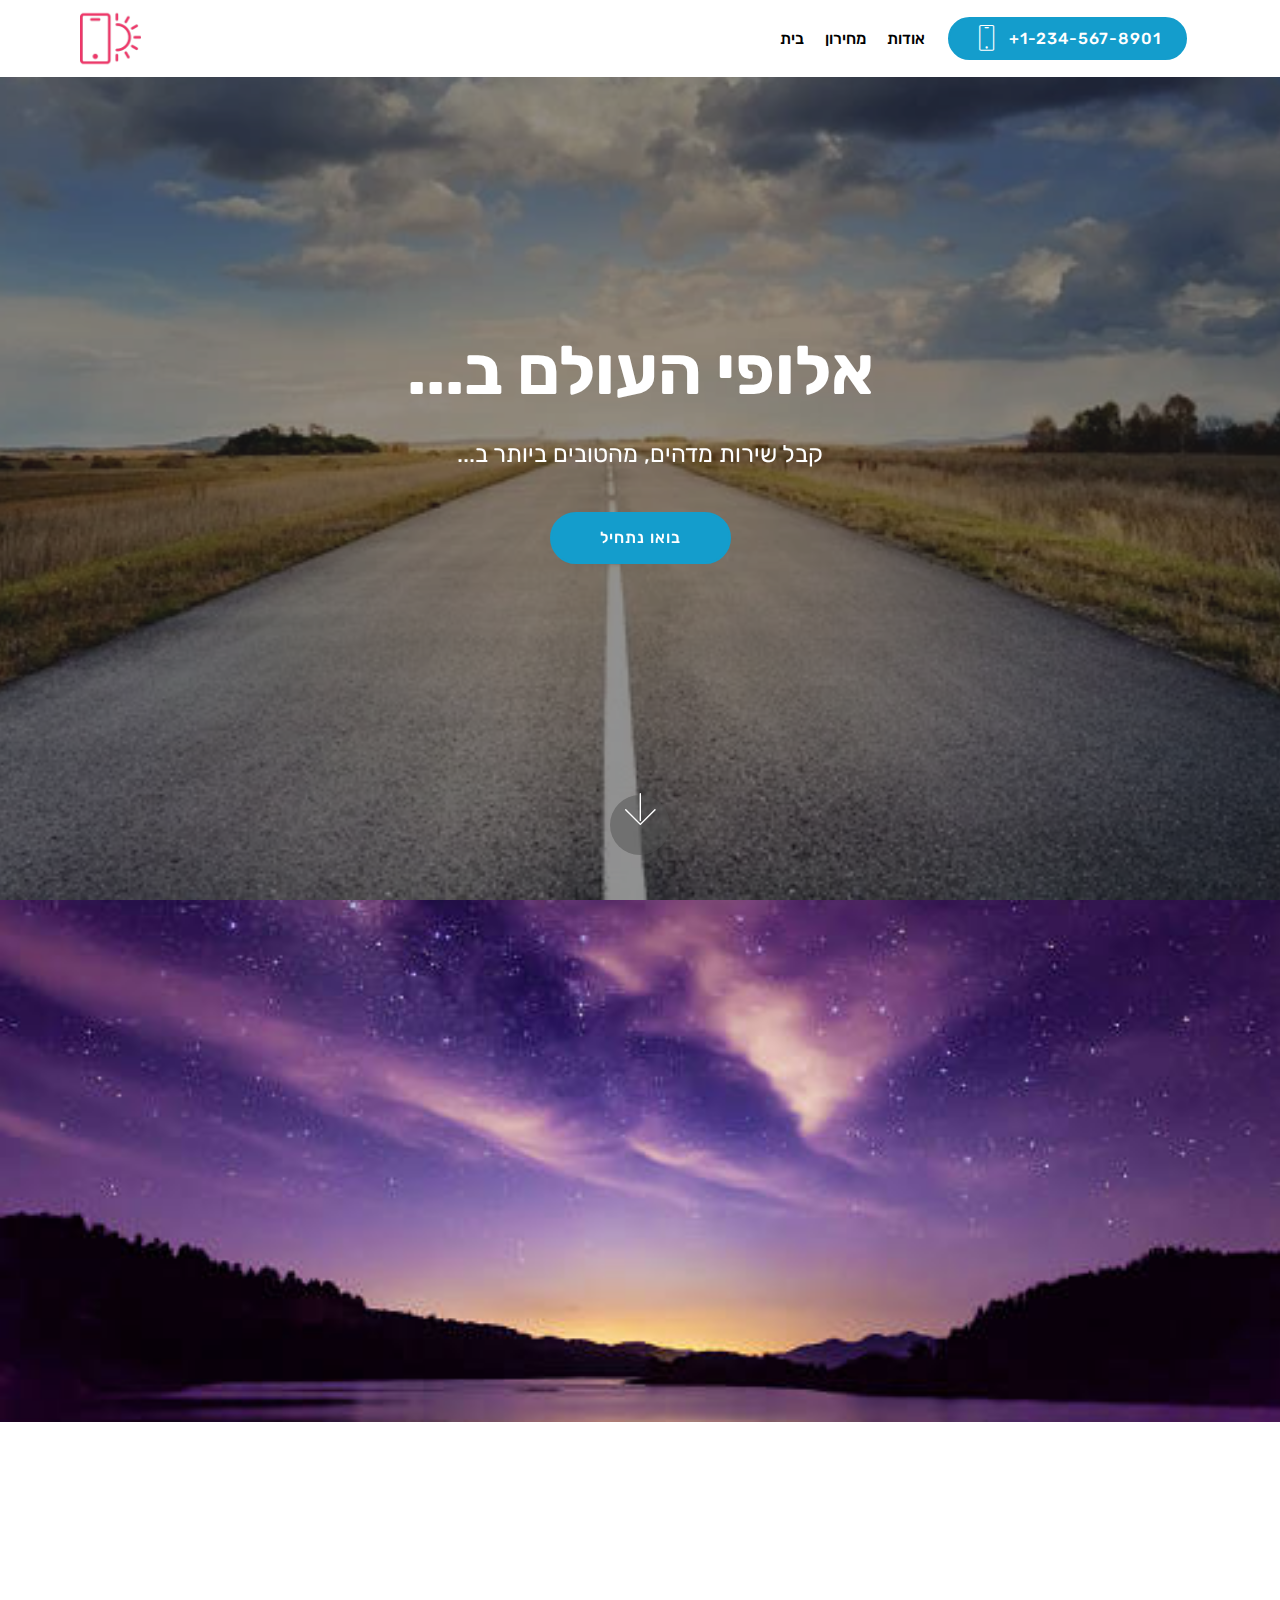
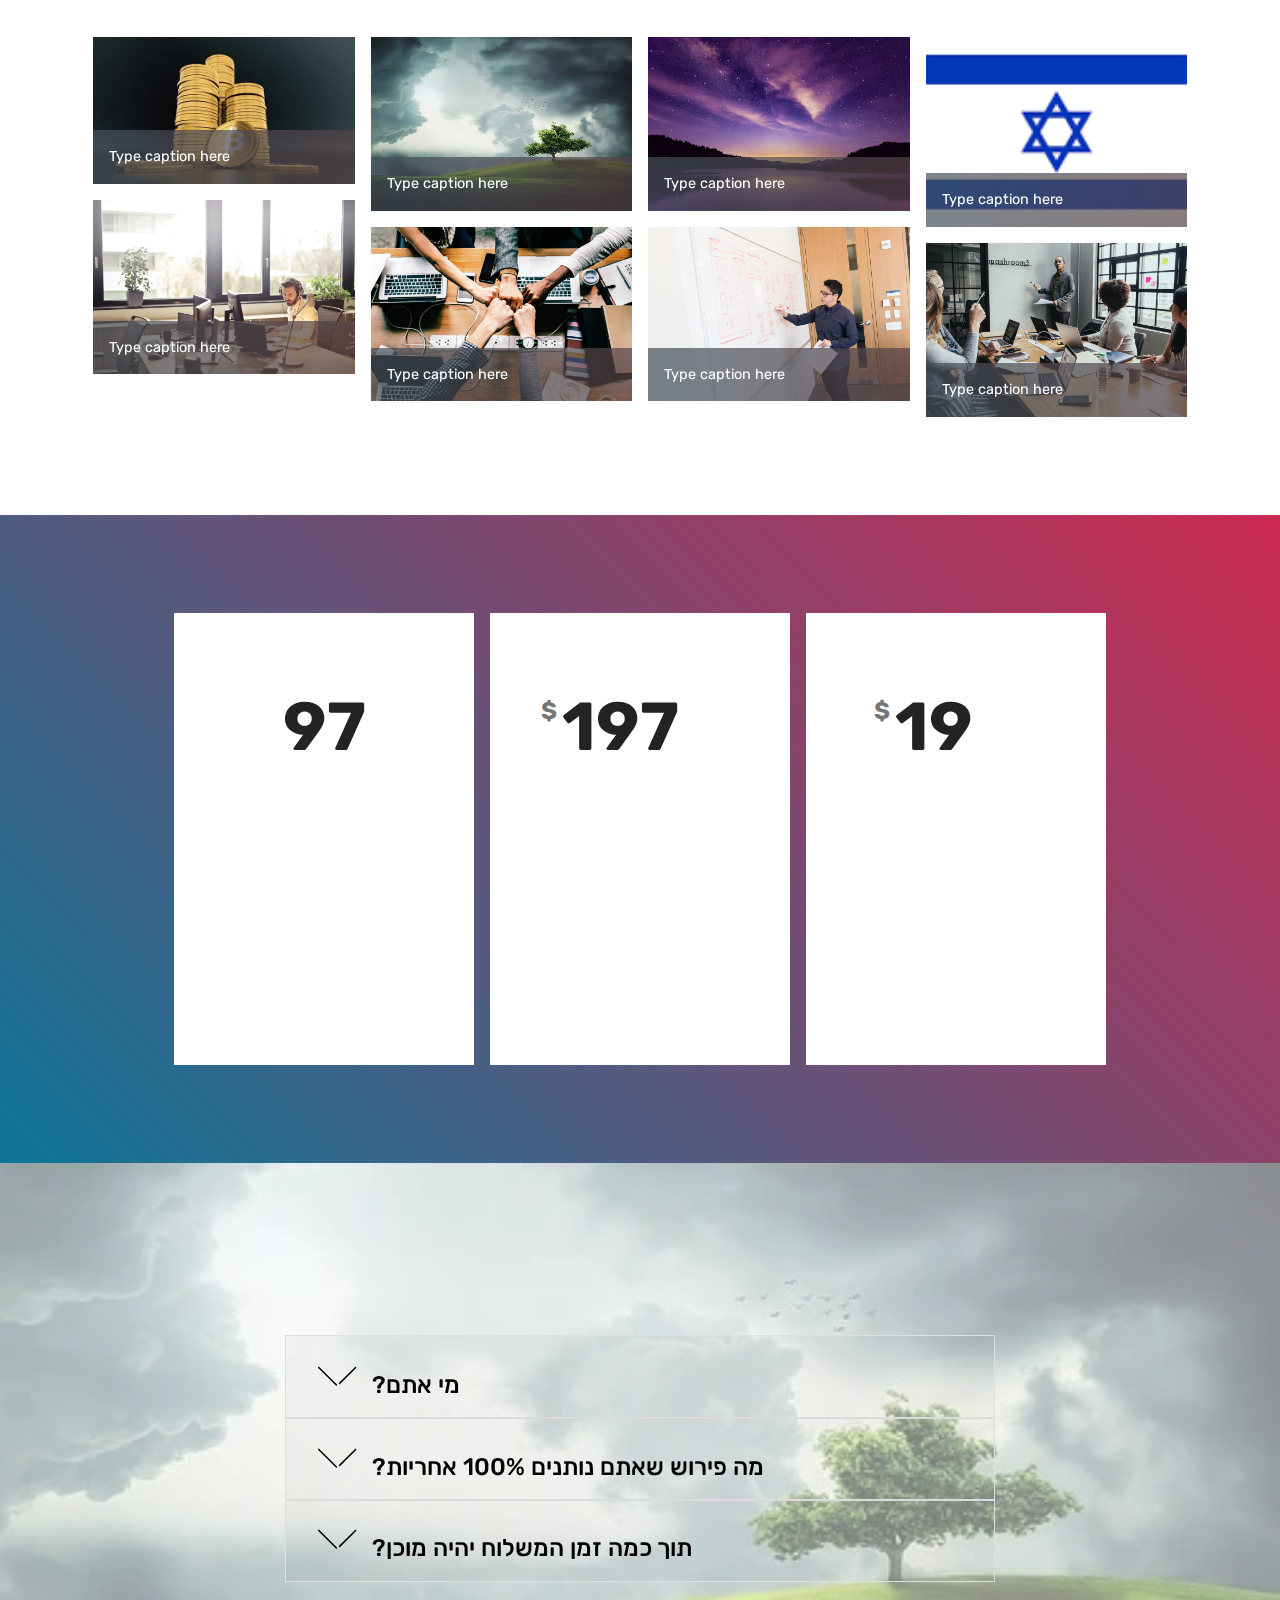
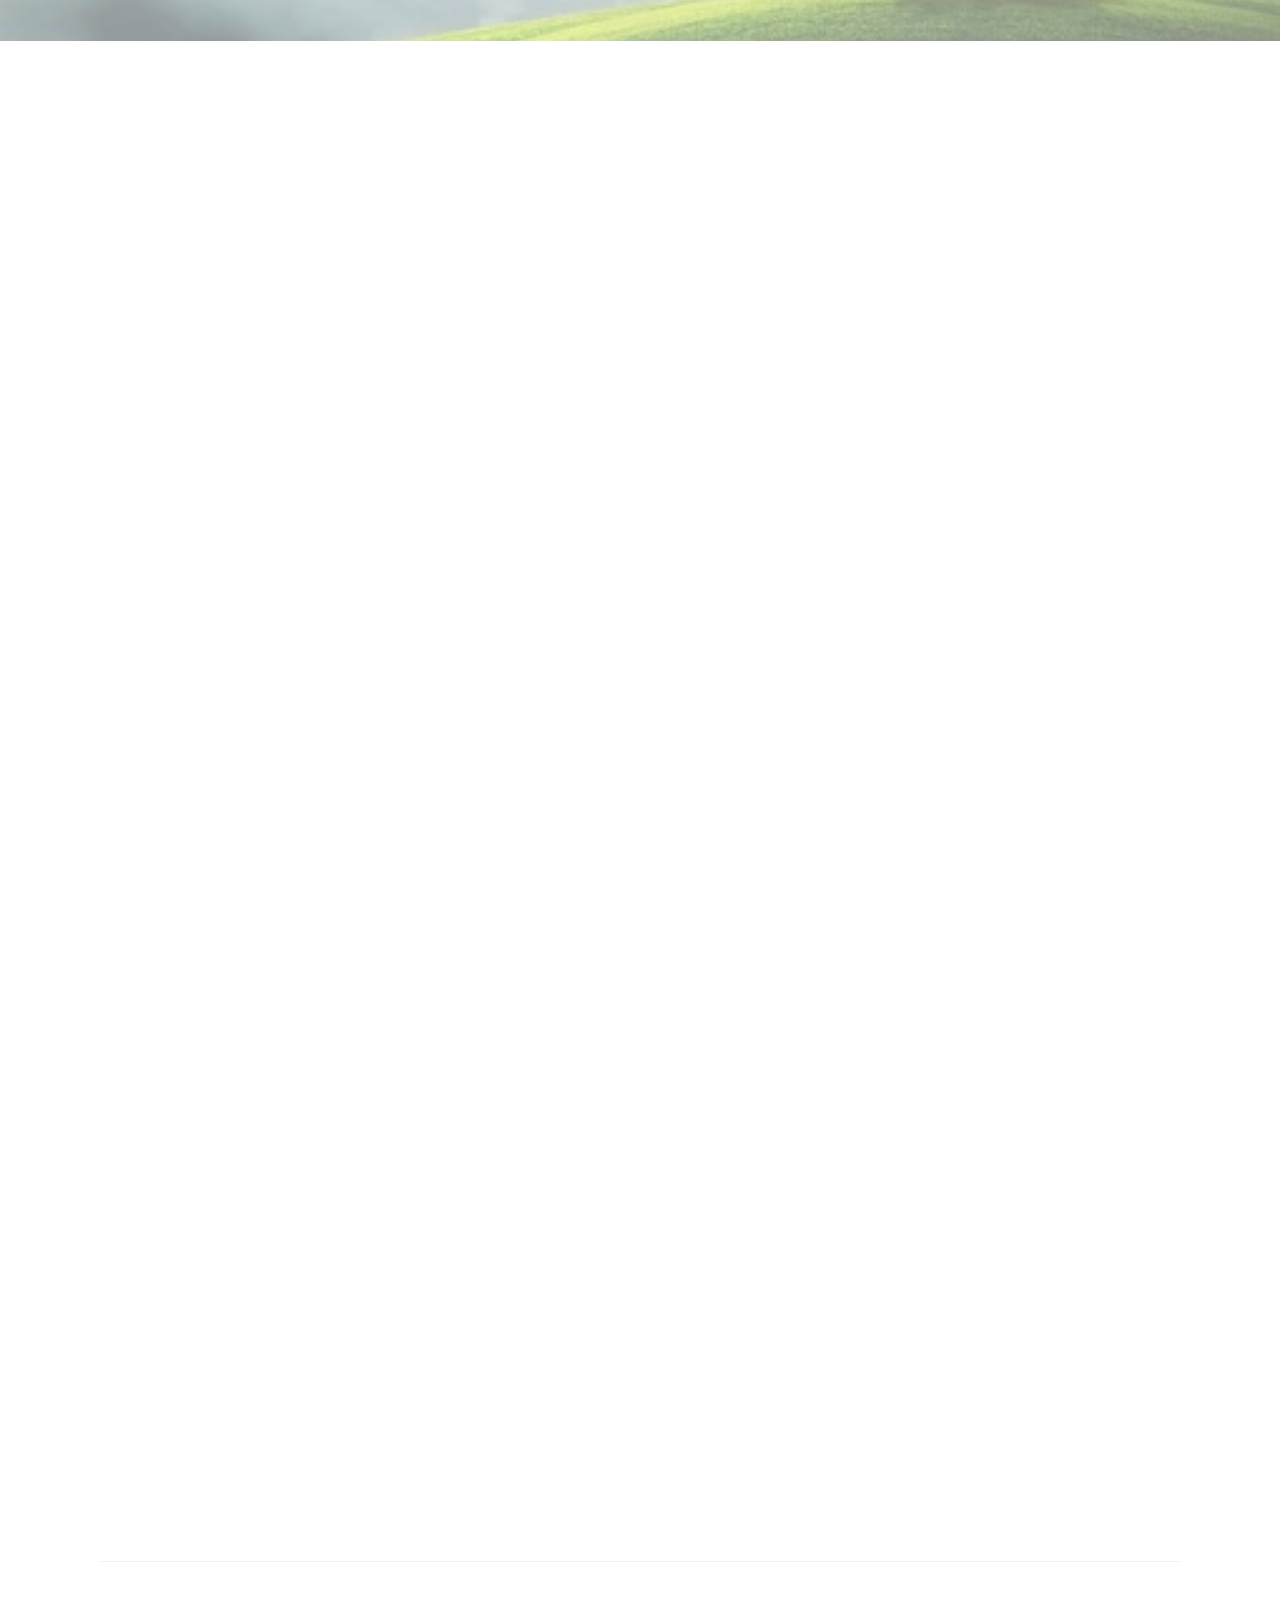
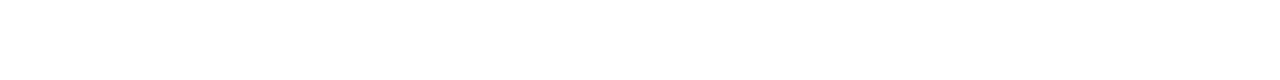
==== commit 3f6e8fd1: "create github pages" ====
--- a/page1.html
+++ b/page1.html
@@ -71,7 +71,7 @@
     </nav>
 </section>
 
-<section class="engine"><a href="https://mobirise.info/n">free simple website templates</a></section><section class="header6 cid-s2K2y7xk9i mbr-fullscreen mbr-parallax-background" id="header6-11">
+<section class="engine"><a href="https://mobirise.info/x">free css templates</a></section><section class="header6 cid-s2K2y7xk9i mbr-fullscreen mbr-parallax-background" id="header6-11">
 
     
 
@@ -203,9 +203,7 @@
                             </li>
                         </ul>
                     </div>
-                    <div class="mbr-section-btn text-center pt-4">
-                        <a href="https://mobirise.co" class="btn btn-primary display-4">BUY NOW</a>
-                    </div>
+                    <div class="mbr-section-btn text-center pt-4"><a href="https://mobirise.co" class="btn btn-primary display-4">הזמינו עכשיו</a></div>
                 </div>
             </div>
 
@@ -235,9 +233,7 @@
                             </li>
                         </ul>
                     </div>
-                    <div class="mbr-section-btn text-center pt-4">
-                        <a href="https://mobirise.co" class="btn btn-primary display-4">BUY NOW</a>
-                    </div>
+                    <div class="mbr-section-btn text-center pt-4"><a href="https://mobirise.co" class="btn btn-primary display-4">הזמינו עכשיו</a></div>
                 </div>
             </div>
 
@@ -268,9 +264,7 @@
                             </li>
                         </ul>
                     </div>
-                    <div class="mbr-section-btn text-center pt-4">
-                        <a href="https://mobirise.co" class="btn btn-primary display-4">BUY NOW</a>
-                    </div>
+                    <div class="mbr-section-btn text-center pt-4"><a href="https://mobirise.co" class="btn btn-primary display-4">הזמינו עכשיו</a></div>
                 </div>
             </div>
 
@@ -298,8 +292,7 @@
                             <div class="card-header" role="tab" id="headingOne">
                                 <a role="button" class="collapsed panel-title text-black" data-toggle="collapse" data-core="" href="#collapse1_42" aria-expanded="false" aria-controls="collapse1">
                                     <h4 class="mbr-fonts-style display-5">
-                                        <span class="sign mbr-iconfont mbri-arrow-down inactive"></span> What is Mobirise?
-                                    </h4>
+                                        <span class="sign mbr-iconfont mbri-arrow-down inactive"></span>?מי אתם</h4>
                                 </a>
                             </div>
                             <div id="collapse1_42" class="panel-collapse noScroll collapse" role="tabpanel" aria-labelledby="headingOne">
@@ -313,8 +306,7 @@
                             <div class="card-header" role="tab" id="headingTwo">
                                 <a role="button" class="collapsed panel-title text-black" data-toggle="collapse" data-core="" href="#collapse2_42" aria-expanded="false" aria-controls="collapse2">
                                     <h4 class="mbr-fonts-style display-5">
-                                        <span class="sign mbr-iconfont mbri-arrow-down inactive"></span> Is it good for me?
-                                    </h4>
+                                        <span class="sign mbr-iconfont mbri-arrow-down inactive"></span>?מה פירוש שאתם נותנים 100% אחריות</h4>
                                 </a>
 
                             </div>
@@ -329,8 +321,7 @@
                             <div class="card-header" role="tab" id="headingThree">
                                 <a role="button" class="collapsed panel-title text-black" data-toggle="collapse" data-core="" href="#collapse3_42" aria-expanded="false" aria-controls="collapse3">
                                     <h4 class="mbr-fonts-style display-5">
-                                        <span class="sign mbr-iconfont mbri-arrow-down inactive"></span> Why Mobirise?
-                                    </h4>
+                                        <span class="sign mbr-iconfont mbri-arrow-down inactive"></span>?תוך כמה זמן המשלוח יהיה מוכן</h4>
                                 </a>
                             </div>
                             <div id="collapse3_42" class="panel-collapse noScroll collapse" role="tabpanel" aria-labelledby="headingThree">
@@ -370,7 +361,7 @@
         <div class="row py-2 justify-content-center">
             <div class="col-12 col-lg-6  col-md-8 " data-form-type="formoid">
                 <!---Formbuilder Form--->
-                <form action="https://mobirise.com/" method="POST" class="mbr-form form-with-styler" data-form-title="Mobirise Form"><input type="hidden" name="email" data-form-email="true" value="zZJHGxYuqhfs8dev/0hXRGHyFZXPh3gpDXuWPcqRdFlTMLnKD+I9xJMl1+8IuNqONQAiFNa5t2VinMpfaX01DfwkEUz6TC9BP6COLT7G3IdT7uFoA7CK8fsz4SdveTW3">
+                <form action="https://mobirise.com/" method="POST" class="mbr-form form-with-styler" data-form-title="Mobirise Form"><input type="hidden" name="email" data-form-email="true" value="66+FchyvbxRZNUVTu5FMLixy7epW10TSq9FviHIwsrpFO1bnNTik0G4rUt5suBuXAMFhrki8m1dDaHemlkX993NrH/4PdGUBtNtCFswr/ArW7MR8sBYJx8INf6cNOQ6B">
                     <div class="row">
                         <div hidden="hidden" data-form-alert="" class="alert alert-success col-12">Thanks for filling out the form!</div>
                         <div hidden="hidden" data-form-alert-danger="" class="alert alert-danger col-12">
@@ -529,7 +520,7 @@
                 <p class="mbr-text form-text mbr-fonts-style display-7">קבלו עדכונים למייל</p>
                 <div class="media-container-column" data-form-type="formoid">
                     <!---Formbuilder Form--->
-                    <form action="https://mobirise.com/" method="POST" class="mbr-form form-with-styler" data-form-title="Mobirise Form"><input type="hidden" name="email" data-form-email="true" value="QNhu5eTH/ct503SG+XKb8vy7HXH/W73NX8Ao5jzPjtcUgrMhLcH1ZbMjPQJntRvHJbT1DwX8rIQx1JpGEaG6xOboTO6SOwdUMkqVg5aF2Tfc6iIkUYNrCbs1DUkwfntH">
+                    <form action="https://mobirise.com/" method="POST" class="mbr-form form-with-styler" data-form-title="Mobirise Form"><input type="hidden" name="email" data-form-email="true" value="XfreOokqxmL6GL8gX5AbBeAM4jpc62Ibn8jlnXnzPNHBlkGCCwUdFmA6zchnRMaWM1ssKetWTGAjVjCRGbl/WM92Rs8CbH+dbNGlbFFxwZ+poJ+6UjyLsMn22W+9UEhr">
                         <div class="row form-inline justify-content-center">
                             <div hidden="hidden" data-form-alert="" class="alert alert-success col-12">Thanks for filling out the form!</div>
                             <div hidden="hidden" data-form-alert-danger="" class="alert alert-danger col-12">
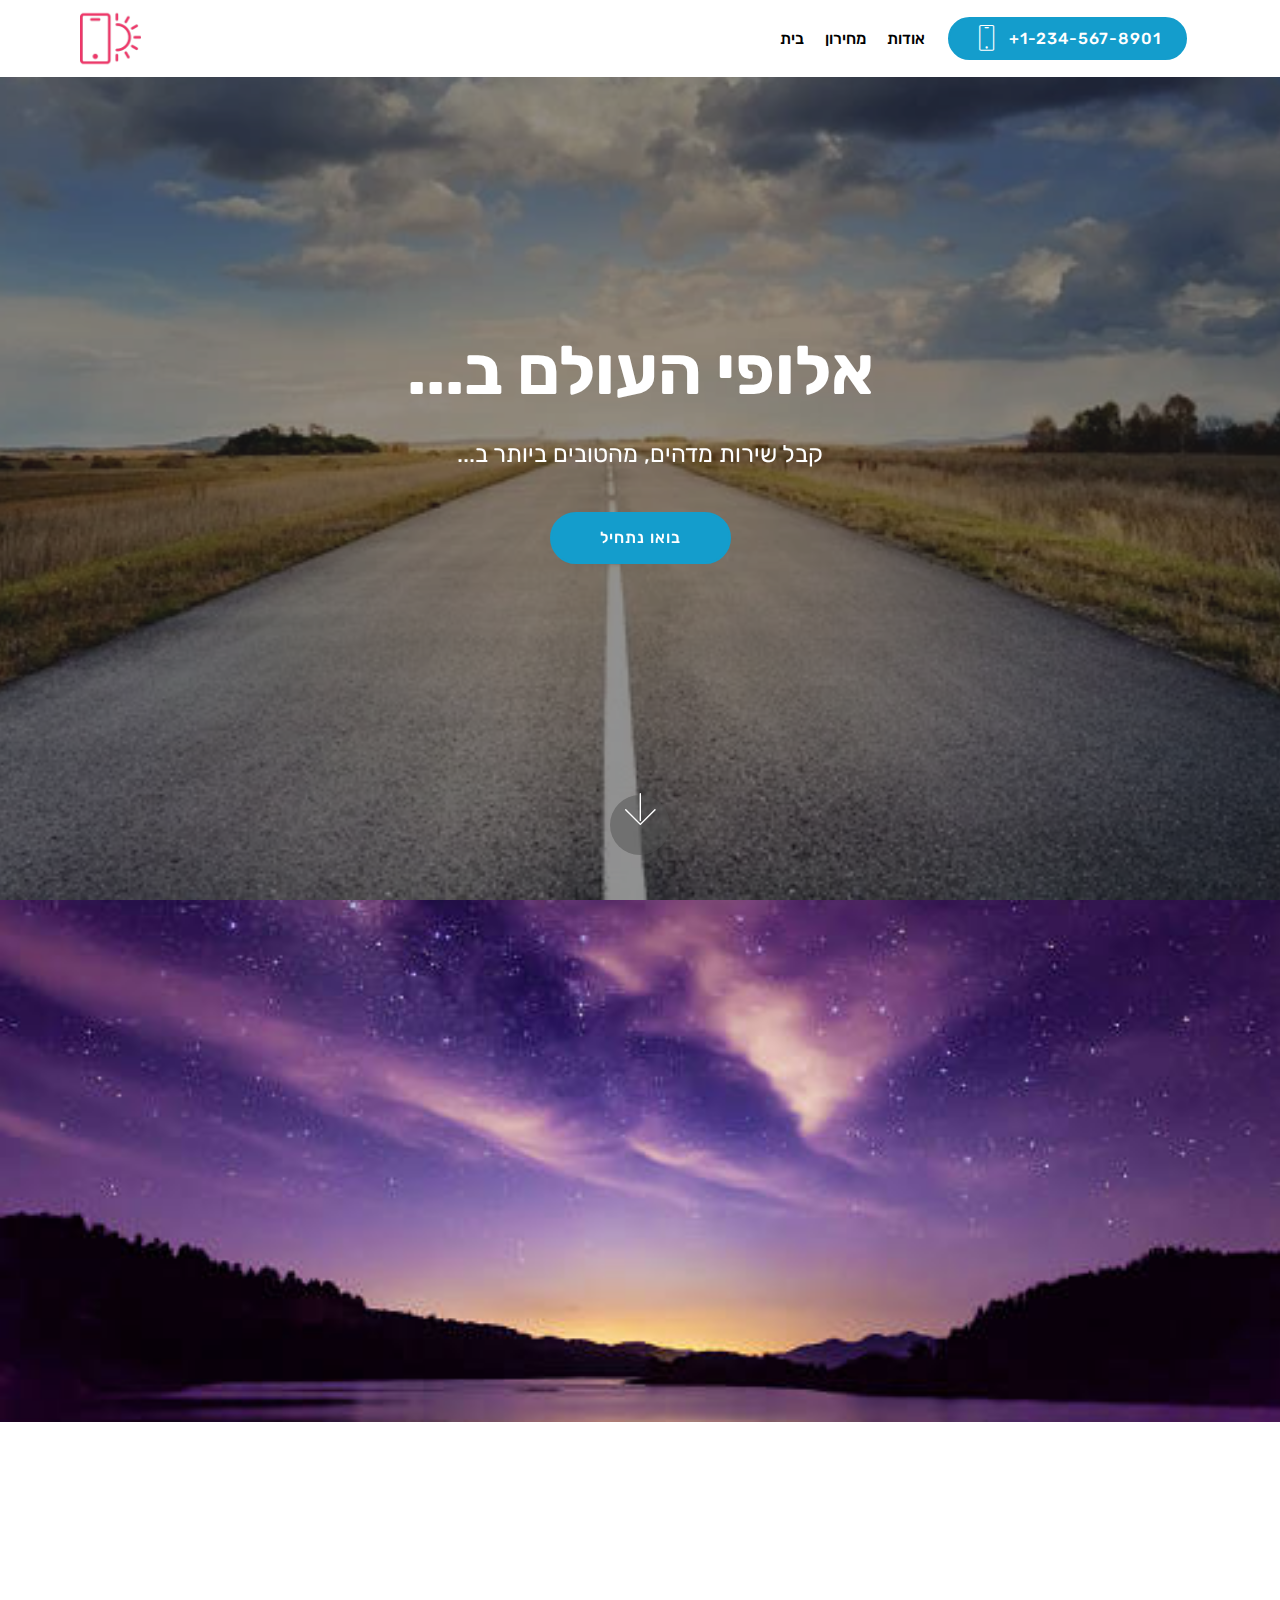
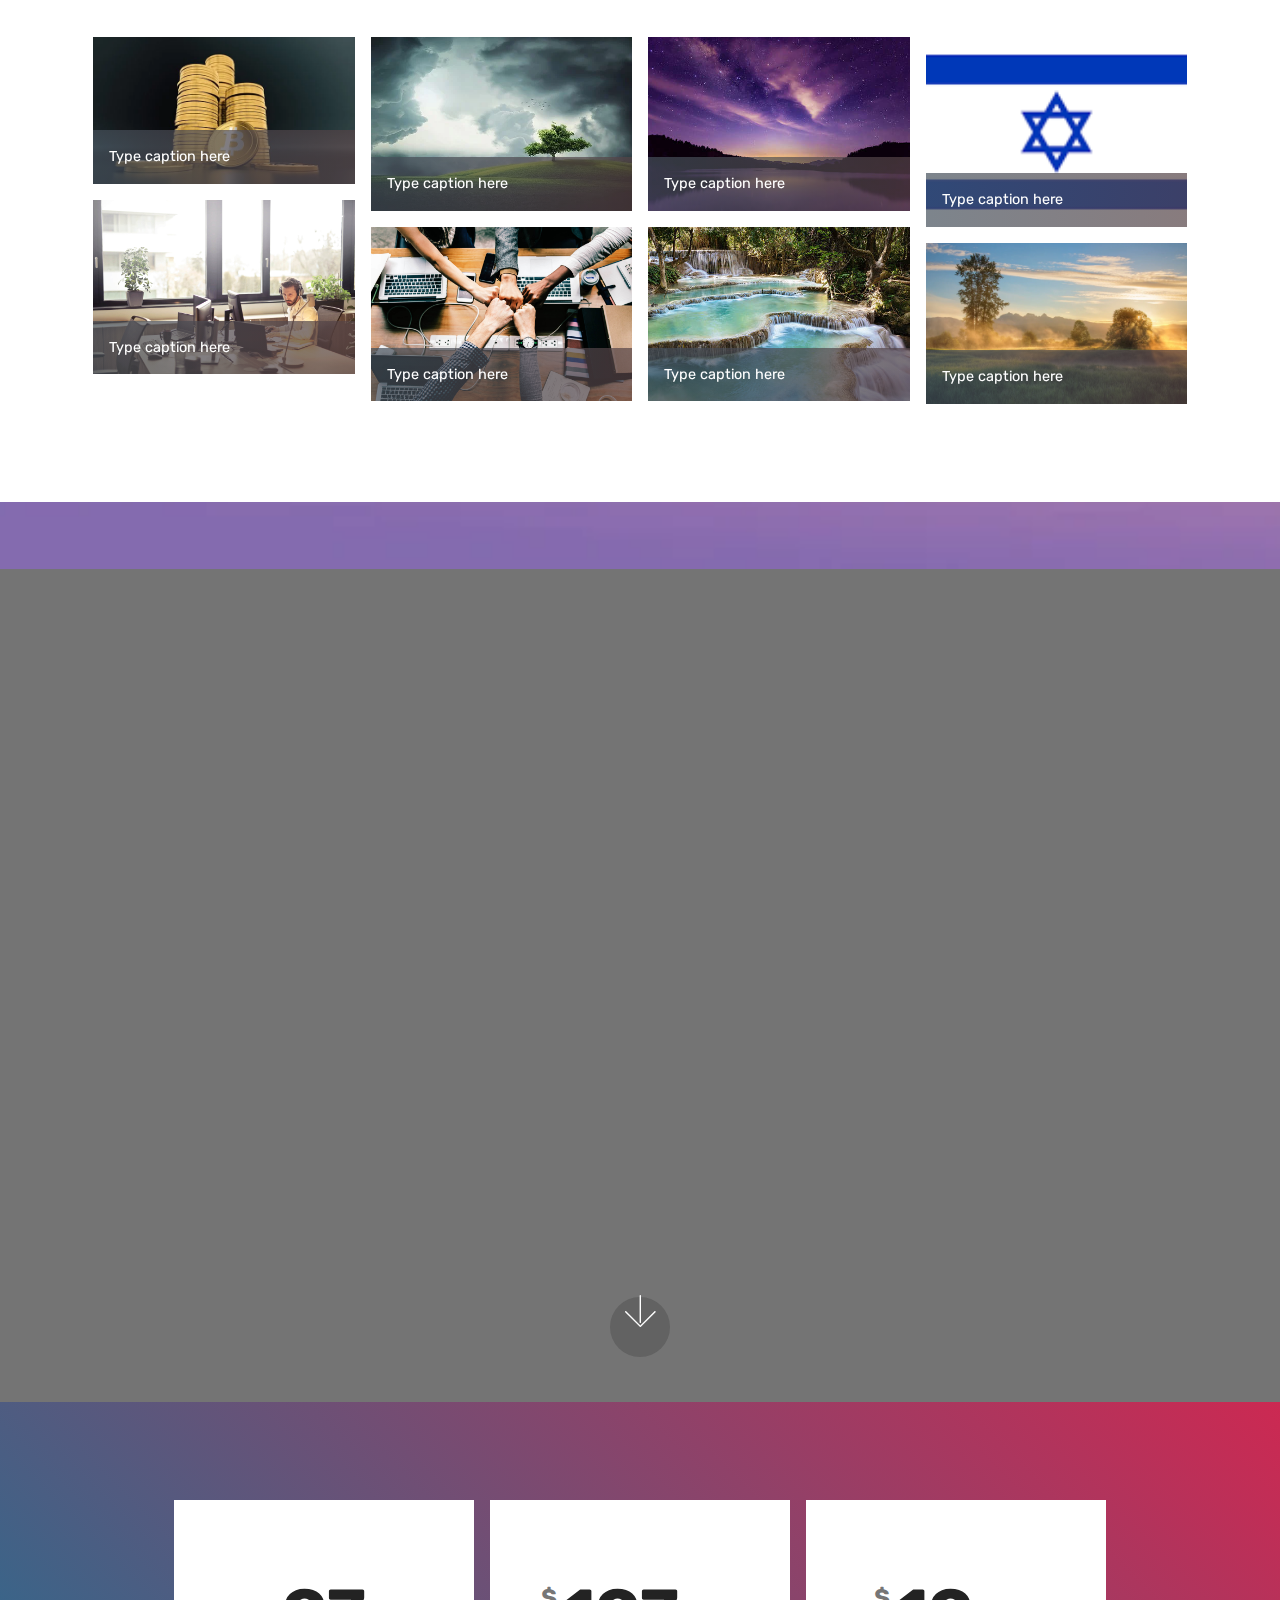
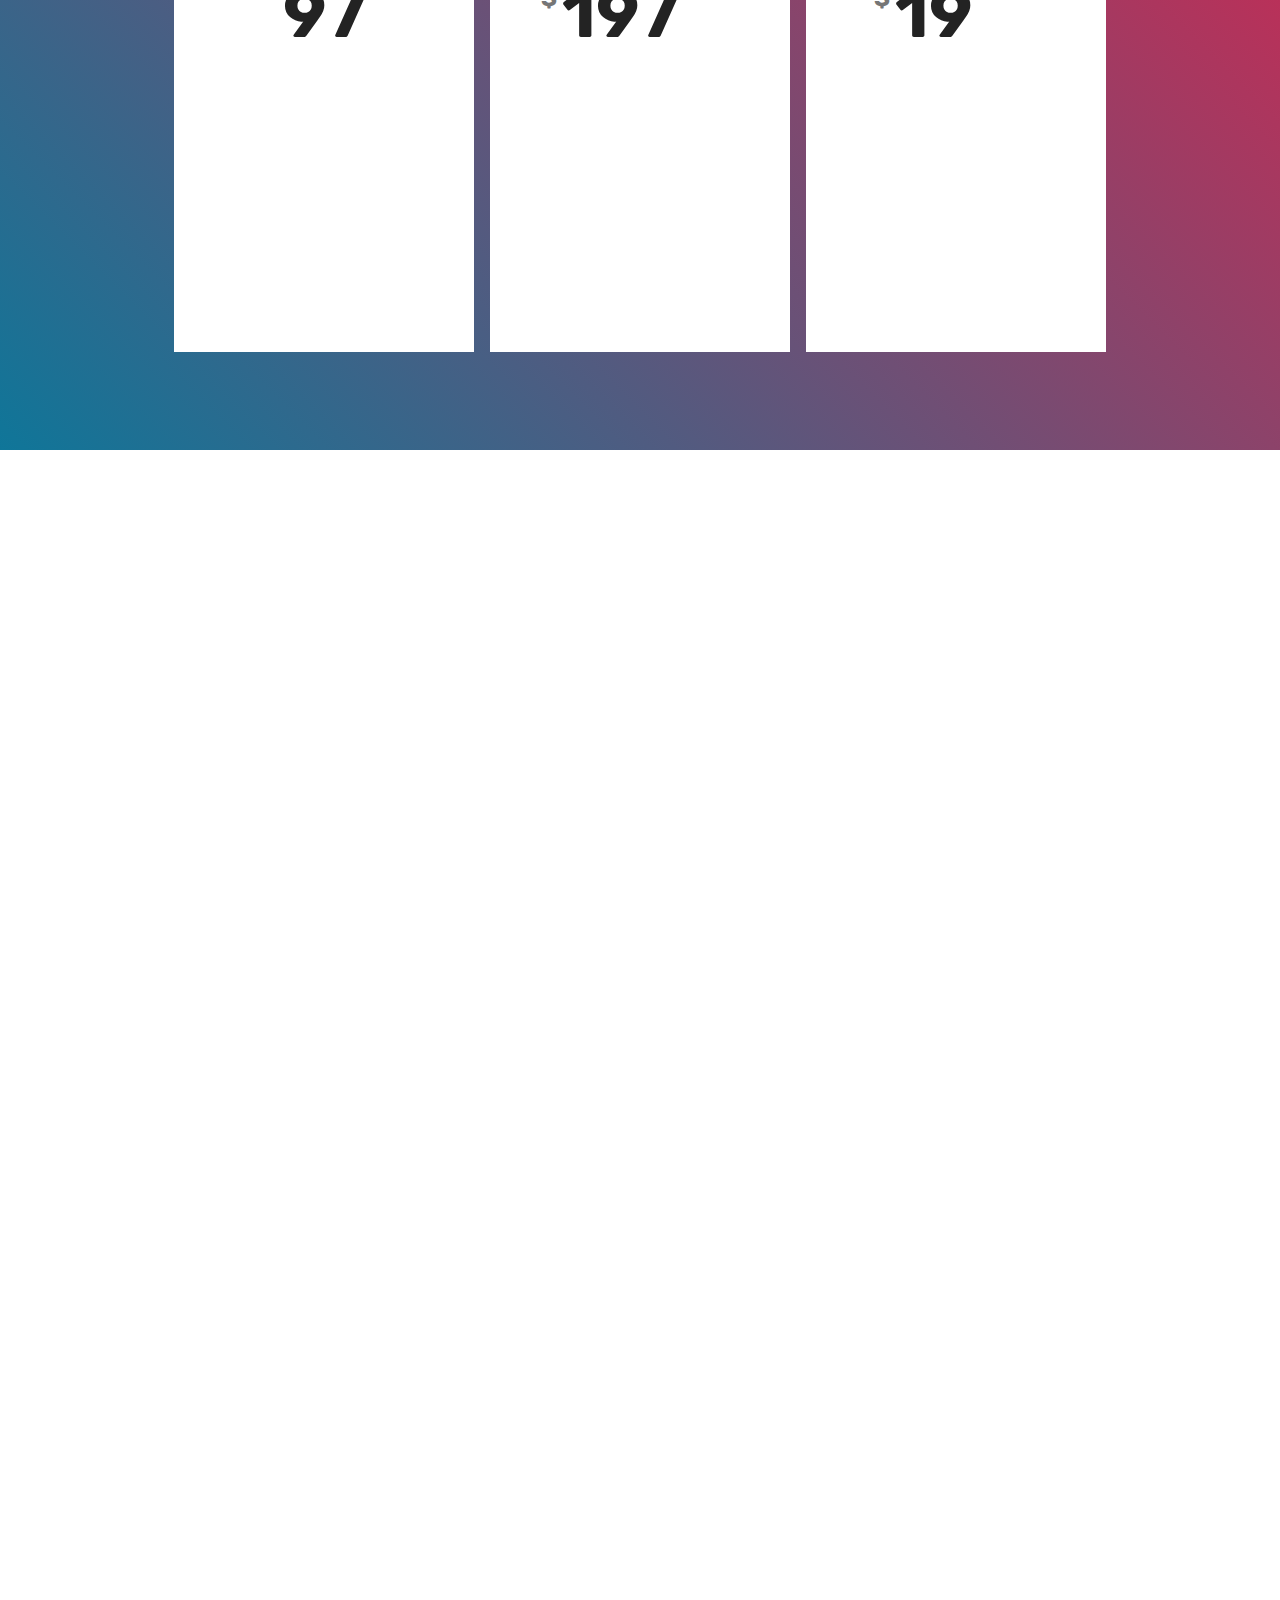
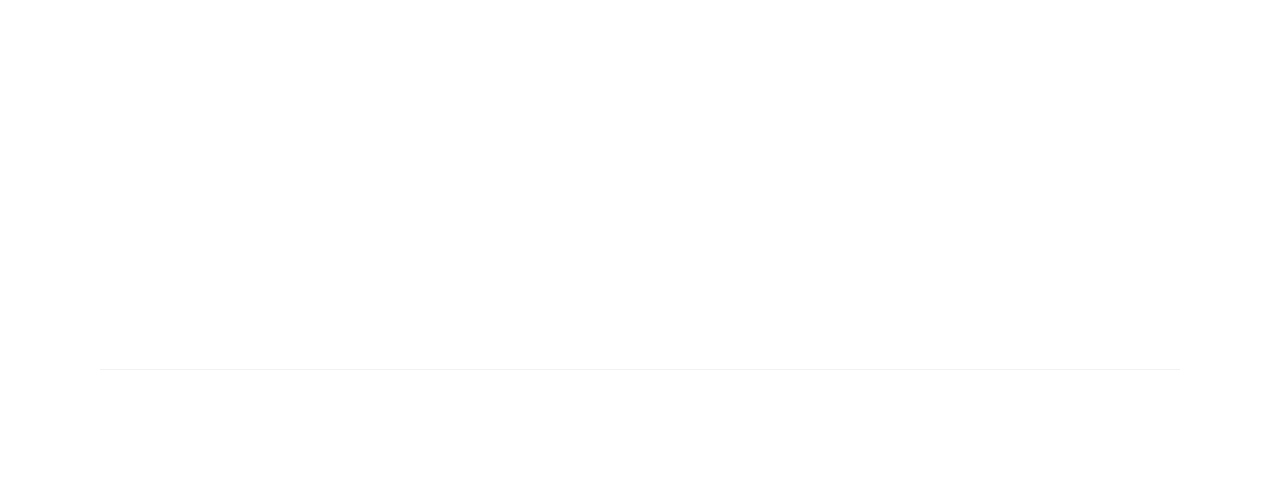
==== commit 93316110: "create github pages" ====
--- a/page1.html
+++ b/page1.html
@@ -71,7 +71,7 @@
     </nav>
 </section>
 
-<section class="engine"><a href="https://mobirise.info/x">free css templates</a></section><section class="header6 cid-s2K2y7xk9i mbr-fullscreen mbr-parallax-background" id="header6-11">
+<section class="engine"><a href="https://mobirise.info/a">online web builder</a></section><section class="header6 cid-s2K2y7xk9i mbr-fullscreen mbr-parallax-background" id="header6-11">
 
     
 
@@ -167,9 +167,33 @@
     
 
     <div class="container">
-        <div><!-- Filter --><!-- Gallery --><div class="mbr-gallery-row"><div class="mbr-gallery-layout-default"><div><div><div class="mbr-gallery-item mbr-gallery-item--p1" data-video-url="false" data-tags="Awesome"><div href="#lb-gallery1-1f" data-slide-to="0" data-toggle="modal"><img src="assets/images/bitcoin-3024279-340.webp" alt="" title=""><span class="icon-focus"></span><span class="mbr-gallery-title mbr-fonts-style display-7">Type caption here</span></div></div><div class="mbr-gallery-item mbr-gallery-item--p1" data-video-url="false" data-tags="Responsive"><div href="#lb-gallery1-1f" data-slide-to="1" data-toggle="modal"><img src="assets/images/tree-832079-340.webp" alt="" title=""><span class="icon-focus"></span><span class="mbr-gallery-title mbr-fonts-style display-7">Type caption here</span></div></div><div class="mbr-gallery-item mbr-gallery-item--p1" data-video-url="false" data-tags="Creative"><div href="#lb-gallery1-1f" data-slide-to="2" data-toggle="modal"><img src="assets/images/istockphoto-1164815367-170667a-508x339-508x339.jpg" alt="" title=""><span class="icon-focus"></span><span class="mbr-gallery-title mbr-fonts-style display-7">Type caption here</span></div></div><div class="mbr-gallery-item mbr-gallery-item--p1" data-video-url="false" data-tags="Animated"><div href="#lb-gallery1-1f" data-slide-to="3" data-toggle="modal"><img src="assets/images/download-132x96-132x96.png" alt="" title=""><span class="icon-focus"></span><span class="mbr-gallery-title mbr-fonts-style display-7">Type caption here</span></div></div><div class="mbr-gallery-item mbr-gallery-item--p1" data-video-url="false" data-tags="Awesome"><div href="#lb-gallery1-1f" data-slide-to="4" data-toggle="modal"><img src="assets/images/background5.jpg" alt="" title=""><span class="icon-focus"></span><span class="mbr-gallery-title mbr-fonts-style display-7">Type caption here</span></div></div><div class="mbr-gallery-item mbr-gallery-item--p1" data-video-url="false" data-tags="Awesome"><div href="#lb-gallery1-1f" data-slide-to="5" data-toggle="modal"><img src="assets/images/background6.jpg" alt="" title=""><span class="icon-focus"></span><span class="mbr-gallery-title mbr-fonts-style display-7">Type caption here</span></div></div><div class="mbr-gallery-item mbr-gallery-item--p1" data-video-url="false" data-tags="Responsive"><div href="#lb-gallery1-1f" data-slide-to="6" data-toggle="modal"><img src="assets/images/background7.jpg" alt="" title=""><span class="icon-focus"></span><span class="mbr-gallery-title mbr-fonts-style display-7">Type caption here</span></div></div><div class="mbr-gallery-item mbr-gallery-item--p1" data-video-url="false" data-tags="Animated"><div href="#lb-gallery1-1f" data-slide-to="7" data-toggle="modal"><img src="assets/images/background8.jpg" alt="" title=""><span class="icon-focus"></span><span class="mbr-gallery-title mbr-fonts-style display-7">Type caption here</span></div></div></div></div><div class="clearfix"></div></div></div><!-- Lightbox --><div data-app-prevent-settings="" class="mbr-slider modal fade carousel slide" tabindex="-1" data-keyboard="true" data-interval="false" id="lb-gallery1-1f"><div class="modal-dialog"><div class="modal-content"><div class="modal-body"><div class="carousel-inner"><div class="carousel-item active"><img src="assets/images/bitcoin-3024279-340.webp" alt="" title=""></div><div class="carousel-item"><img src="assets/images/tree-832079-340.webp" alt="" title=""></div><div class="carousel-item"><img src="assets/images/istockphoto-1164815367-170667a-508x339.jpg" alt="" title=""></div><div class="carousel-item"><img src="assets/images/download-132x96.png" alt="" title=""></div><div class="carousel-item"><img src="assets/images/background5.jpg" alt="" title=""></div><div class="carousel-item"><img src="assets/images/background6.jpg" alt="" title=""></div><div class="carousel-item"><img src="assets/images/background7.jpg" alt="" title=""></div><div class="carousel-item"><img src="assets/images/background8.jpg" alt="" title=""></div></div><a class="carousel-control carousel-control-prev" role="button" data-slide="prev" href="#lb-gallery1-1f"><span class="mbri-left mbr-iconfont" aria-hidden="true"></span><span class="sr-only">Previous</span></a><a class="carousel-control carousel-control-next" role="button" data-slide="next" href="#lb-gallery1-1f"><span class="mbri-right mbr-iconfont" aria-hidden="true"></span><span class="sr-only">Next</span></a><a class="close" href="#" role="button" data-dismiss="modal"><span class="sr-only">Close</span></a></div></div></div></div></div>
-    </div>
-
+        <div><!-- Filter --><!-- Gallery --><div class="mbr-gallery-row"><div class="mbr-gallery-layout-default"><div><div><div class="mbr-gallery-item mbr-gallery-item--p1" data-video-url="false" data-tags="Awesome"><div href="#lb-gallery1-1f" data-slide-to="0" data-toggle="modal"><img src="assets/images/bitcoin-3024279-340.webp" alt="" title=""><span class="icon-focus"></span><span class="mbr-gallery-title mbr-fonts-style display-7">Type caption here</span></div></div><div class="mbr-gallery-item mbr-gallery-item--p1" data-video-url="false" data-tags="Responsive"><div href="#lb-gallery1-1f" data-slide-to="1" data-toggle="modal"><img src="assets/images/tree-832079-340.webp" alt="" title=""><span class="icon-focus"></span><span class="mbr-gallery-title mbr-fonts-style display-7">Type caption here</span></div></div><div class="mbr-gallery-item mbr-gallery-item--p1" data-video-url="false" data-tags="Creative"><div href="#lb-gallery1-1f" data-slide-to="2" data-toggle="modal"><img src="assets/images/istockphoto-1164815367-170667a-508x339-508x339.jpg" alt="" title=""><span class="icon-focus"></span><span class="mbr-gallery-title mbr-fonts-style display-7">Type caption here</span></div></div><div class="mbr-gallery-item mbr-gallery-item--p1" data-video-url="false" data-tags="Animated"><div href="#lb-gallery1-1f" data-slide-to="3" data-toggle="modal"><img src="assets/images/download-132x96-132x96.png" alt="" title=""><span class="icon-focus"></span><span class="mbr-gallery-title mbr-fonts-style display-7">Type caption here</span></div></div><div class="mbr-gallery-item mbr-gallery-item--p1" data-video-url="false" data-tags="Awesome"><div href="#lb-gallery1-1f" data-slide-to="4" data-toggle="modal"><img src="assets/images/background5.jpg" alt="" title=""><span class="icon-focus"></span><span class="mbr-gallery-title mbr-fonts-style display-7">Type caption here</span></div></div><div class="mbr-gallery-item mbr-gallery-item--p1" data-video-url="false" data-tags="Awesome"><div href="#lb-gallery1-1f" data-slide-to="5" data-toggle="modal"><img src="assets/images/background6.jpg" alt="" title=""><span class="icon-focus"></span><span class="mbr-gallery-title mbr-fonts-style display-7">Type caption here</span></div></div><div class="mbr-gallery-item mbr-gallery-item--p1" data-video-url="false" data-tags="Responsive"><div href="#lb-gallery1-1f" data-slide-to="6" data-toggle="modal"><img src="assets/images/istockphoto-1185781112-170667a-509x339-509x339.jpg" alt="" title=""><span class="icon-focus"></span><span class="mbr-gallery-title mbr-fonts-style display-7">Type caption here</span></div></div><div class="mbr-gallery-item mbr-gallery-item--p1" data-video-url="false" data-tags="Animated"><div href="#lb-gallery1-1f" data-slide-to="7" data-toggle="modal"><img src="assets/images/british-columbia-3787200.webp" alt="" title=""><span class="icon-focus"></span><span class="mbr-gallery-title mbr-fonts-style display-7">Type caption here</span></div></div></div></div><div class="clearfix"></div></div></div><!-- Lightbox --><div data-app-prevent-settings="" class="mbr-slider modal fade carousel slide" tabindex="-1" data-keyboard="true" data-interval="false" id="lb-gallery1-1f"><div class="modal-dialog"><div class="modal-content"><div class="modal-body"><div class="carousel-inner"><div class="carousel-item active"><img src="assets/images/bitcoin-3024279-340.webp" alt="" title=""></div><div class="carousel-item"><img src="assets/images/tree-832079-340.webp" alt="" title=""></div><div class="carousel-item"><img src="assets/images/istockphoto-1164815367-170667a-508x339.jpg" alt="" title=""></div><div class="carousel-item"><img src="assets/images/download-132x96.png" alt="" title=""></div><div class="carousel-item"><img src="assets/images/background5.jpg" alt="" title=""></div><div class="carousel-item"><img src="assets/images/background6.jpg" alt="" title=""></div><div class="carousel-item"><img src="assets/images/istockphoto-1185781112-170667a-509x339.jpg" alt="" title=""></div><div class="carousel-item"><img src="assets/images/british-columbia-3787200.webp" alt="" title=""></div></div><a class="carousel-control carousel-control-prev" role="button" data-slide="prev" href="#lb-gallery1-1f"><span class="mbri-left mbr-iconfont" aria-hidden="true"></span><span class="sr-only">Previous</span></a><a class="carousel-control carousel-control-next" role="button" data-slide="next" href="#lb-gallery1-1f"><span class="mbri-right mbr-iconfont" aria-hidden="true"></span><span class="sr-only">Next</span></a><a class="close" href="#" role="button" data-dismiss="modal"><span class="sr-only">Close</span></a></div></div></div></div></div>
+    </div>
+
+</section>
+
+<section class="header5 cid-s2Sajix9Qq mbr-fullscreen mbr-parallax-background" id="header5-1i">
+
+    
+
+    <div class="mbr-overlay" style="opacity: 0.6; background-color: rgb(35, 35, 35);">
+    </div>
+    <div class="container">
+        <div class="row justify-content-center">
+            <div class="mbr-white col-md-10">
+                <h1 class="mbr-section-title align-center pb-3 mbr-fonts-style display-1">
+                    ?אז למה אתם מחכים</h1>
+                
+                <div class="mbr-section-btn align-center"><a class="btn btn-md btn-secondary display-4" href="page1.html#pricing-tables1-15">!עופו על זה</a></div>
+            </div>
+        </div>
+    </div>
+
+    <div class="mbr-arrow hidden-sm-down" aria-hidden="true">
+        <a href="#next">
+            <i class="mbri-down mbr-iconfont"></i>
+        </a>
+    </div>
 </section>
 
 <section class="pricing-table1 cid-s2K370zooc" id="pricing-tables1-15">
@@ -273,73 +297,6 @@
     </div>
 </section>
 
-<section class="toggle1 cid-s2K3dgRLLy" id="toggle1-16">
-
-    
-
-    <div class="mbr-overlay" style="opacity: 0.5; background-color: rgb(255, 255, 255);">
-    </div>
-        <div class="container">
-            <div class="media-container-row">
-                <div class="col-12 col-md-8">
-                    <div class="section-head text-center space30">
-                       <h2 class="mbr-section-title pb-5 mbr-fonts-style display-2">
-                            שאלות נפוצות</h2>
-                    </div>
-                    <div class="clearfix"></div>
-                    <div id="bootstrap-toggle" class="toggle-panel accordionStyles tab-content">
-                        <div class="card">
-                            <div class="card-header" role="tab" id="headingOne">
-                                <a role="button" class="collapsed panel-title text-black" data-toggle="collapse" data-core="" href="#collapse1_42" aria-expanded="false" aria-controls="collapse1">
-                                    <h4 class="mbr-fonts-style display-5">
-                                        <span class="sign mbr-iconfont mbri-arrow-down inactive"></span>?מי אתם</h4>
-                                </a>
-                            </div>
-                            <div id="collapse1_42" class="panel-collapse noScroll collapse" role="tabpanel" aria-labelledby="headingOne">
-                                <div class="panel-body p-4">
-                                    <p class="mbr-fonts-style panel-text display-7">
-                                       Mobirise is an offline app for Window and Mac to easily create small/medium websites, landing pages, online resumes and portfolios, promo sites for apps, events, services and products.</p>
-                                </div>
-                            </div>
-                        </div>
-                        <div class="card">
-                            <div class="card-header" role="tab" id="headingTwo">
-                                <a role="button" class="collapsed panel-title text-black" data-toggle="collapse" data-core="" href="#collapse2_42" aria-expanded="false" aria-controls="collapse2">
-                                    <h4 class="mbr-fonts-style display-5">
-                                        <span class="sign mbr-iconfont mbri-arrow-down inactive"></span>?מה פירוש שאתם נותנים 100% אחריות</h4>
-                                </a>
-
-                            </div>
-                            <div id="collapse2_42" class="panel-collapse noScroll collapse" role="tabpanel" aria-labelledby="headingTwo">
-                                <div class="panel-body p-4">
-                                    <p class="mbr-fonts-style panel-text display-7">
-                                       Mobirise is perfect for non-techies who are not familiar with the intricacies of web development and for designers who prefer to work as visually as possible, without fighting with code. Also great for pro-coders for fast prototyping and small customers' projects.</p>
-                                </div>
-                            </div>
-                        </div>
-                        <div class="card">
-                            <div class="card-header" role="tab" id="headingThree">
-                                <a role="button" class="collapsed panel-title text-black" data-toggle="collapse" data-core="" href="#collapse3_42" aria-expanded="false" aria-controls="collapse3">
-                                    <h4 class="mbr-fonts-style display-5">
-                                        <span class="sign mbr-iconfont mbri-arrow-down inactive"></span>?תוך כמה זמן המשלוח יהיה מוכן</h4>
-                                </a>
-                            </div>
-                            <div id="collapse3_42" class="panel-collapse noScroll collapse" role="tabpanel" aria-labelledby="headingThree">
-                                <div class="panel-body p-4">
-                                    <p class="mbr-fonts-style panel-text display-7">
-                                       Key differences from traditional builders:<br>* Minimalistic, extremely <strong>easy-to-use</strong> interface<br>* <strong>Mobile</strong>-friendliness, latest website blocks and techniques "out-the-box"<br>* <strong>Free</strong> for commercial and non-profit use</p>
-                                </div>
-                            </div>
-                        </div>
-                        
-                        
-                        
-                    </div>
-                </div>
-            </div>
-        </div>
-</section>
-
 <section class="mbr-section form3 cid-s2K3hR0ulW" id="form3-17">
 
     
@@ -361,7 +318,7 @@
         <div class="row py-2 justify-content-center">
             <div class="col-12 col-lg-6  col-md-8 " data-form-type="formoid">
                 <!---Formbuilder Form--->
-                <form action="https://mobirise.com/" method="POST" class="mbr-form form-with-styler" data-form-title="Mobirise Form"><input type="hidden" name="email" data-form-email="true" value="66+FchyvbxRZNUVTu5FMLixy7epW10TSq9FviHIwsrpFO1bnNTik0G4rUt5suBuXAMFhrki8m1dDaHemlkX993NrH/4PdGUBtNtCFswr/ArW7MR8sBYJx8INf6cNOQ6B">
+                <form action="https://mobirise.com/" method="POST" class="mbr-form form-with-styler" data-form-title="Mobirise Form"><input type="hidden" name="email" data-form-email="true" value="iKJAG8Hug5pre8TzTtZWXKzt82HdFDAOWSKN6mOgyK5YjvBxdwx/5AWW97HmvvBG1f3HnvDVgXLxWXy3EjBDsWcE9vVkQylcTeu3/CaeHo4+meras5wX7NJYpPQ3sM35">
                     <div class="row">
                         <div hidden="hidden" data-form-alert="" class="alert alert-success col-12">Thanks for filling out the form!</div>
                         <div hidden="hidden" data-form-alert-danger="" class="alert alert-danger col-12">
@@ -520,7 +477,7 @@
                 <p class="mbr-text form-text mbr-fonts-style display-7">קבלו עדכונים למייל</p>
                 <div class="media-container-column" data-form-type="formoid">
                     <!---Formbuilder Form--->
-                    <form action="https://mobirise.com/" method="POST" class="mbr-form form-with-styler" data-form-title="Mobirise Form"><input type="hidden" name="email" data-form-email="true" value="XfreOokqxmL6GL8gX5AbBeAM4jpc62Ibn8jlnXnzPNHBlkGCCwUdFmA6zchnRMaWM1ssKetWTGAjVjCRGbl/WM92Rs8CbH+dbNGlbFFxwZ+poJ+6UjyLsMn22W+9UEhr">
+                    <form action="https://mobirise.com/" method="POST" class="mbr-form form-with-styler" data-form-title="Mobirise Form"><input type="hidden" name="email" data-form-email="true" value="m70xUxJgRiguudYcHGEk11BITcvQ1RanBPGDlflcG69SaQ9VTB32YwUKL1dEs+Xqk9FA+ZSgq7kcNBtbgEbdJe9qudsGdj9ZW3+298kvx+QMtVNjo/n36r0I9wFttMBN">
                         <div class="row form-inline justify-content-center">
                             <div hidden="hidden" data-form-alert="" class="alert alert-success col-12">Thanks for filling out the form!</div>
                             <div hidden="hidden" data-form-alert-danger="" class="alert alert-danger col-12">
@@ -605,7 +562,6 @@
   <script src="assets/bootstrapcarouselswipe/bootstrap-carousel-swipe.js"></script>
   <script src="assets/tether/tether.min.js"></script>
   <script src="assets/vimeoplayer/jquery.mb.vimeo_player.js"></script>
-  <script src="assets/mbr-switch-arrow/mbr-switch-arrow.js"></script>
   <script src="assets/theme/js/script.js"></script>
   <script src="assets/slidervideo/script.js"></script>
   <script src="assets/gallery/player.min.js"></script>
--- a/assets/mobirise/css/mbr-additional.css
+++ b/assets/mobirise/css/mbr-additional.css
@@ -1354,6 +1354,9 @@
   transition: 0.2s background ease-in-out;
   background: linear-gradient(to left, #554346, #45505b) !important;
 }
+.cid-s2Sajix9Qq {
+  background-image: url("../../../assets/images/bald-eagle-521492-340.webp");
+}
 .cid-s2K370zooc {
   padding-top: 90px;
   padding-bottom: 90px;
@@ -1409,44 +1412,6 @@
   .cid-s2K370zooc .price-figure {
     font-size: 4.25rem;
   }
-}
-.cid-s2K3dgRLLy {
-  padding-top: 60px;
-  padding-bottom: 60px;
-  position: relative;
-  background-image: url("../../../assets/images/tree-832079-340.webp");
-}
-.cid-s2K3dgRLLy p {
-  color: #767676;
-}
-.cid-s2K3dgRLLy .card {
-  border-radius: 0px;
-  margin-bottom: -1px;
-}
-.cid-s2K3dgRLLy .card .card-header {
-  border-radius: 0px;
-  border: 0px;
-  padding: 0;
-}
-.cid-s2K3dgRLLy .card .card-header a.panel-title {
-  margin-bottom: 0;
-  margin-top: -1px;
-  font-weight: 500;
-  font-style: normal;
-  display: block;
-  text-decoration: none !important;
-  line-height: normal;
-}
-.cid-s2K3dgRLLy .card .card-header a.panel-title:focus {
-  text-decoration: none !important;
-}
-.cid-s2K3dgRLLy .card .card-header a.panel-title h4 {
-  border: 1px solid #dfdfdf;
-  padding: 1.3rem 2rem;
-  margin-bottom: 0;
-}
-.cid-s2K3dgRLLy .card .card-header a.panel-title h4 .sign {
-  padding-right: 1rem;
 }
 .cid-s2K3hR0ulW {
   padding-top: 90px;
--- a/assets/mobirise/css/mbr-additional.css
+++ b/assets/mobirise/css/mbr-additional.css
@@ -1354,6 +1354,9 @@
   transition: 0.2s background ease-in-out;
   background: linear-gradient(to left, #554346, #45505b) !important;
 }
+.cid-s2Sajix9Qq {
+  background-image: url("../../../assets/images/bald-eagle-521492-340.webp");
+}
 .cid-s2K370zooc {
   padding-top: 90px;
   padding-bottom: 90px;
@@ -1409,44 +1412,6 @@
   .cid-s2K370zooc .price-figure {
     font-size: 4.25rem;
   }
-}
-.cid-s2K3dgRLLy {
-  padding-top: 60px;
-  padding-bottom: 60px;
-  position: relative;
-  background-image: url("../../../assets/images/tree-832079-340.webp");
-}
-.cid-s2K3dgRLLy p {
-  color: #767676;
-}
-.cid-s2K3dgRLLy .card {
-  border-radius: 0px;
-  margin-bottom: -1px;
-}
-.cid-s2K3dgRLLy .card .card-header {
-  border-radius: 0px;
-  border: 0px;
-  padding: 0;
-}
-.cid-s2K3dgRLLy .card .card-header a.panel-title {
-  margin-bottom: 0;
-  margin-top: -1px;
-  font-weight: 500;
-  font-style: normal;
-  display: block;
-  text-decoration: none !important;
-  line-height: normal;
-}
-.cid-s2K3dgRLLy .card .card-header a.panel-title:focus {
-  text-decoration: none !important;
-}
-.cid-s2K3dgRLLy .card .card-header a.panel-title h4 {
-  border: 1px solid #dfdfdf;
-  padding: 1.3rem 2rem;
-  margin-bottom: 0;
-}
-.cid-s2K3dgRLLy .card .card-header a.panel-title h4 .sign {
-  padding-right: 1rem;
 }
 .cid-s2K3hR0ulW {
   padding-top: 90px;
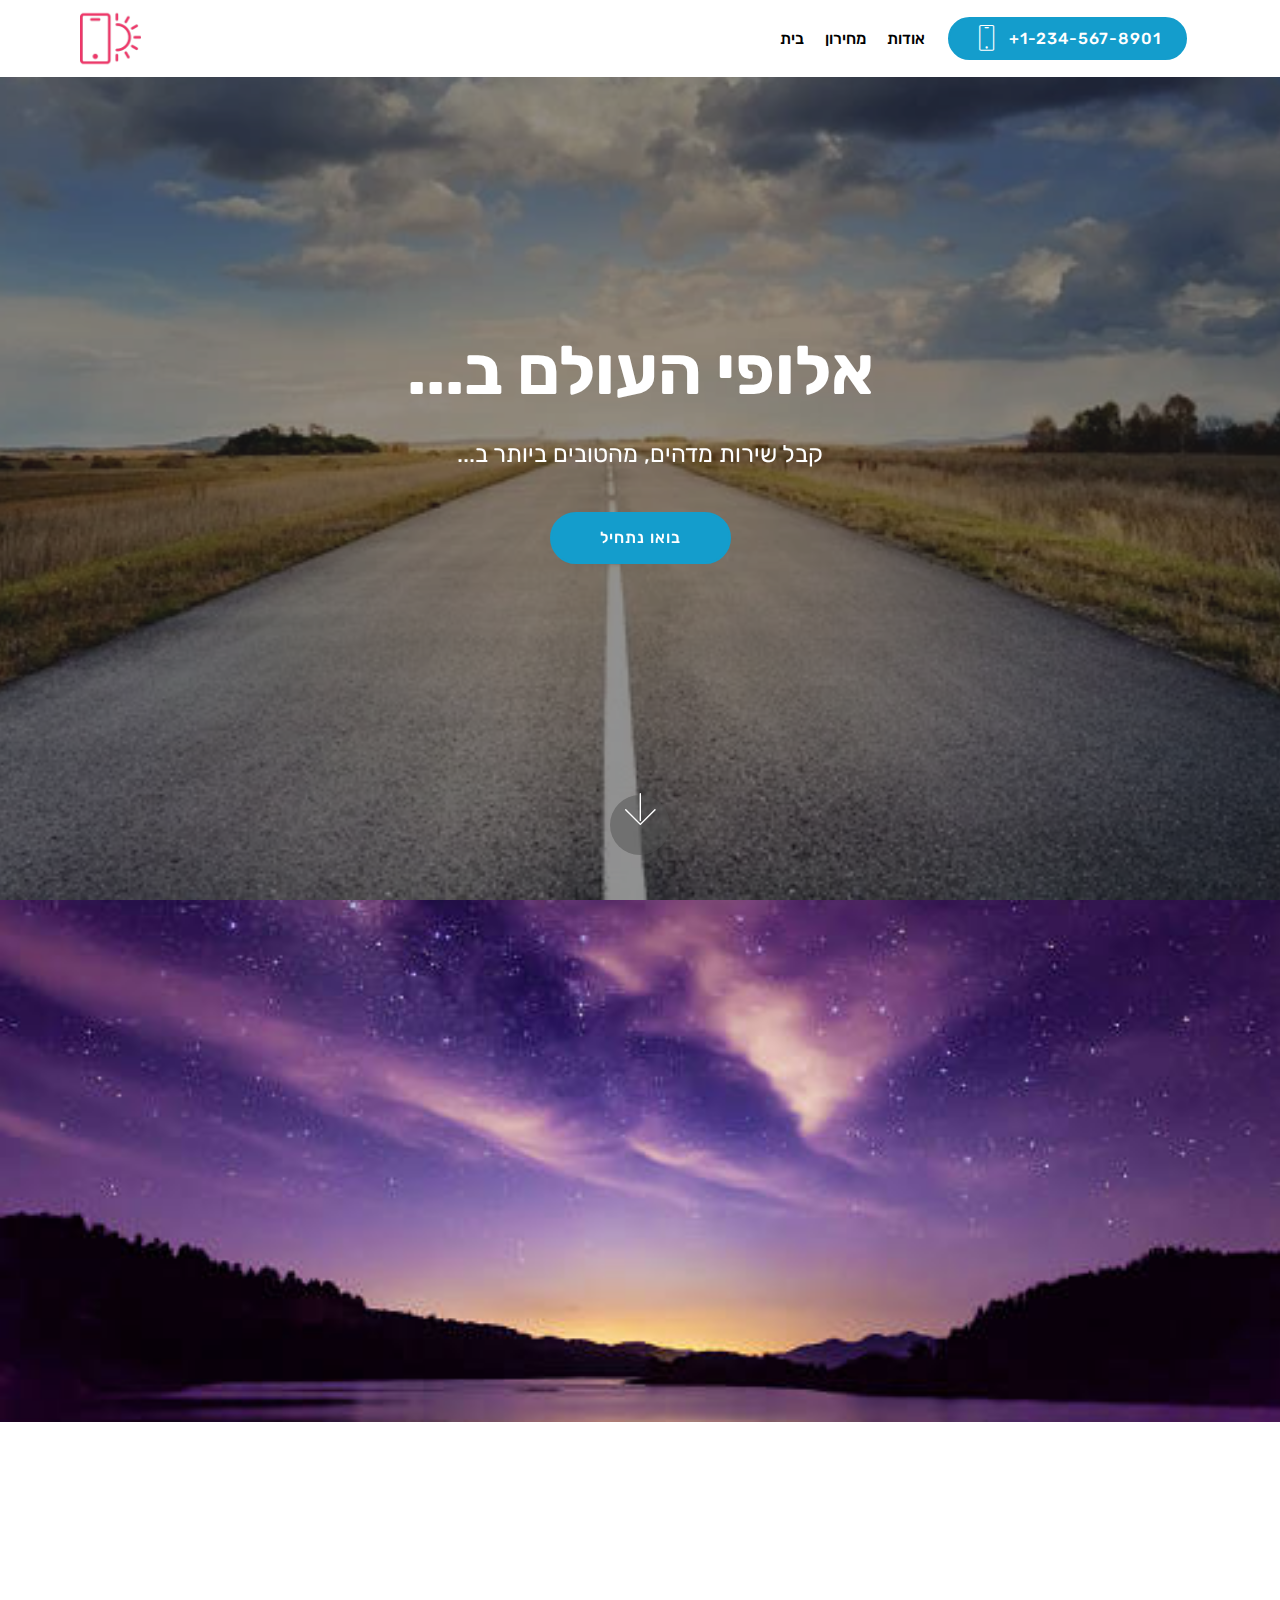
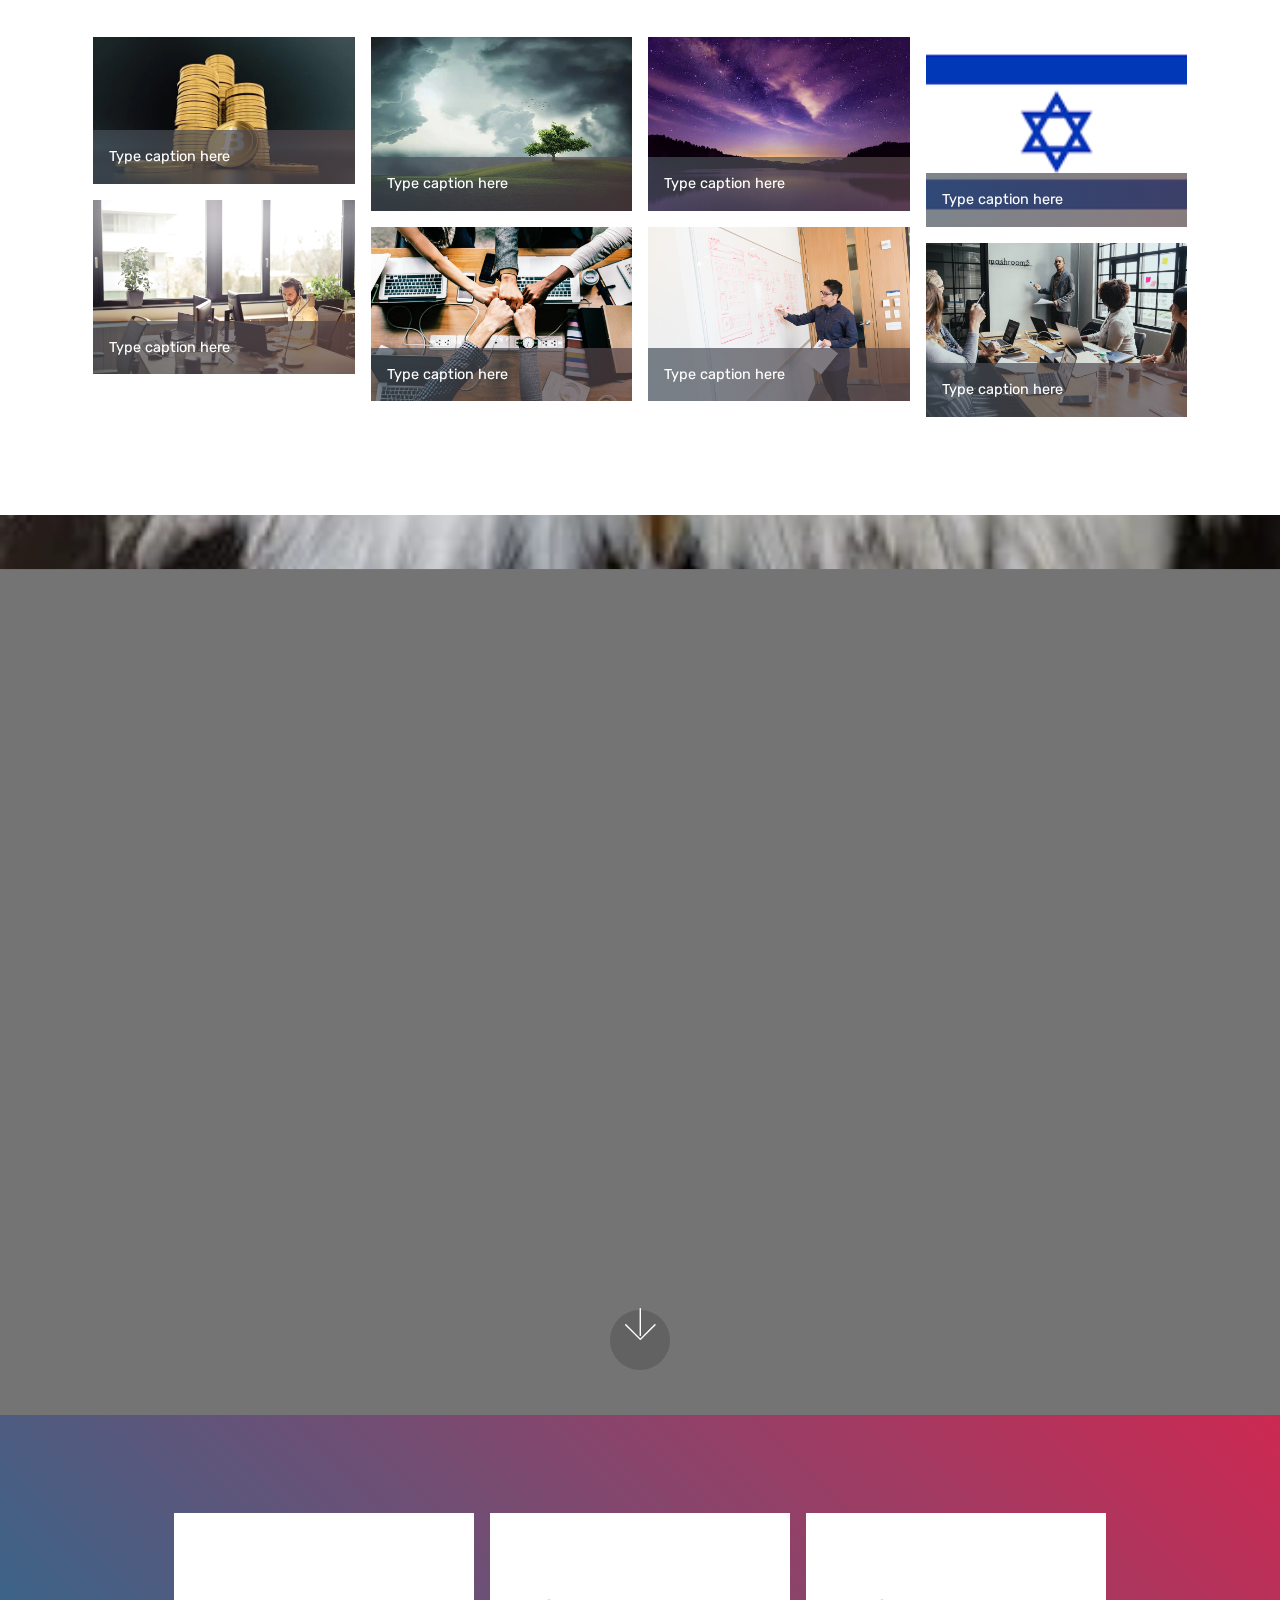
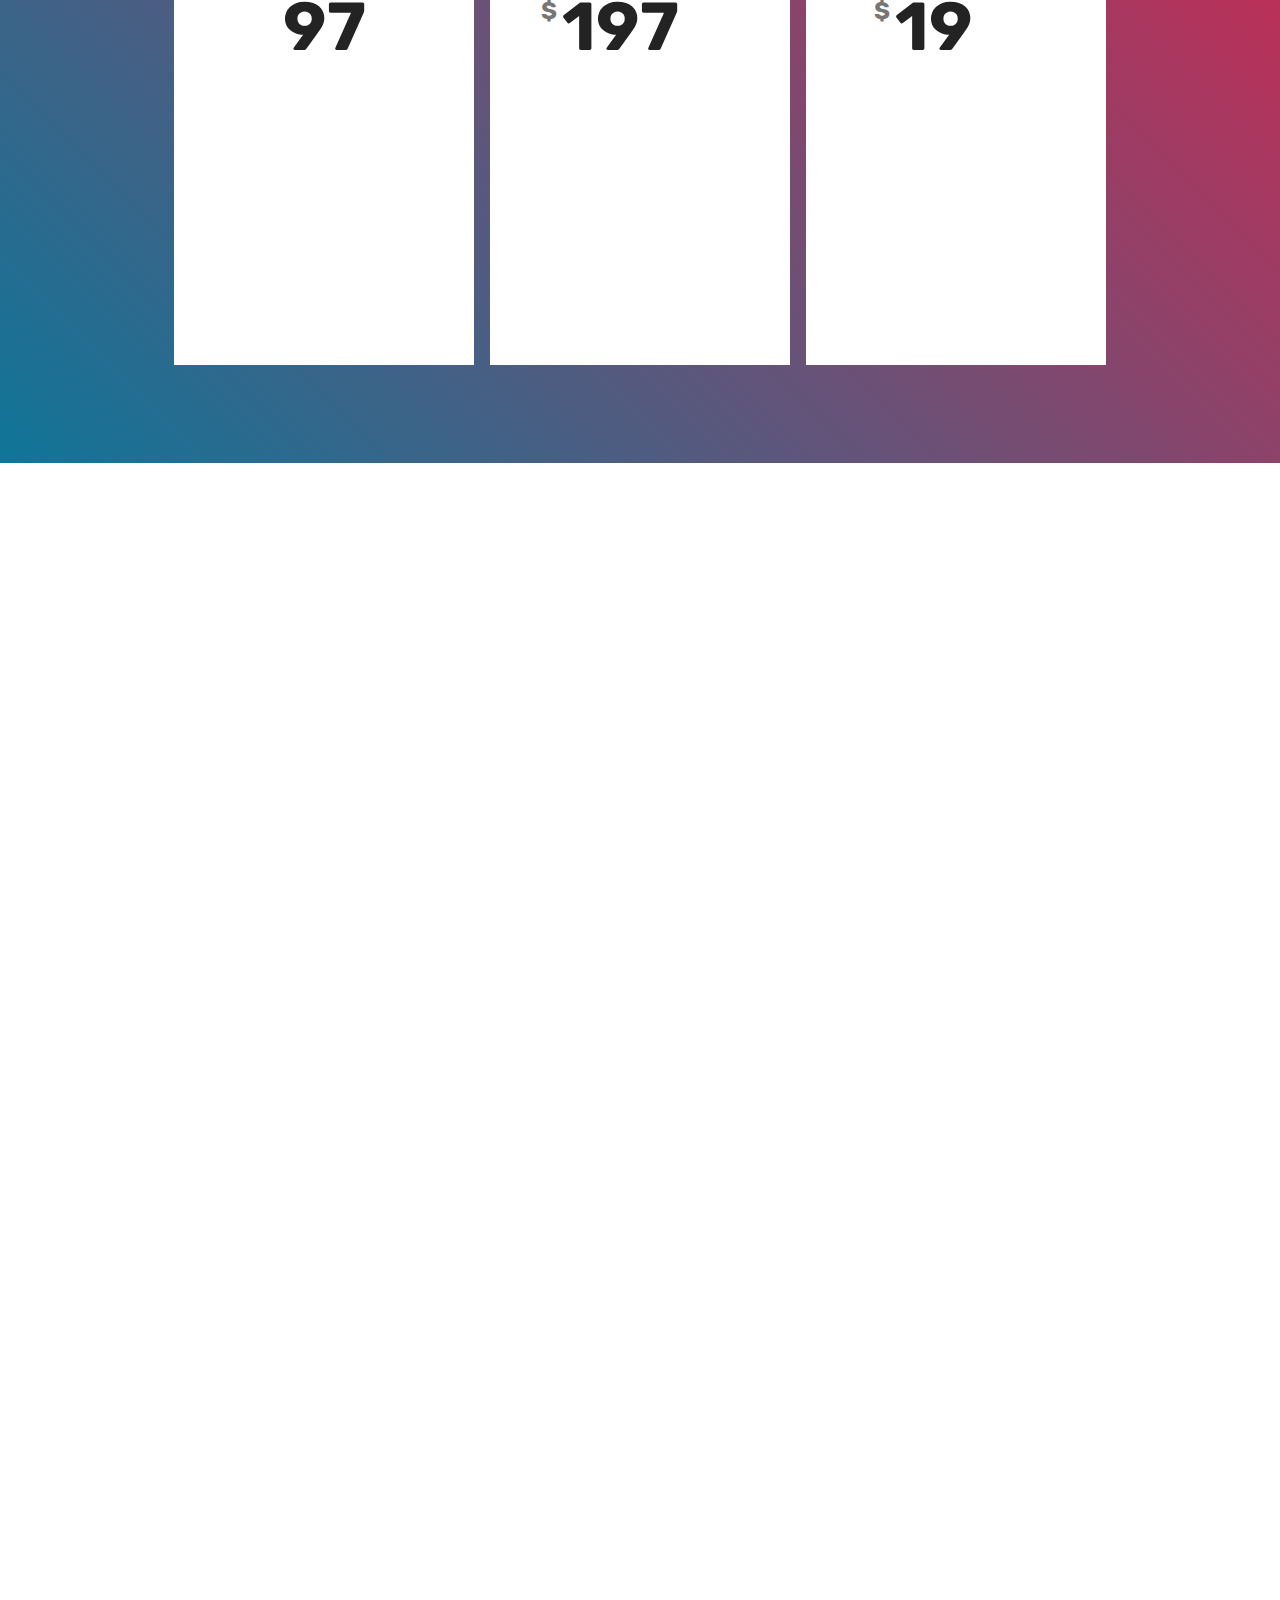
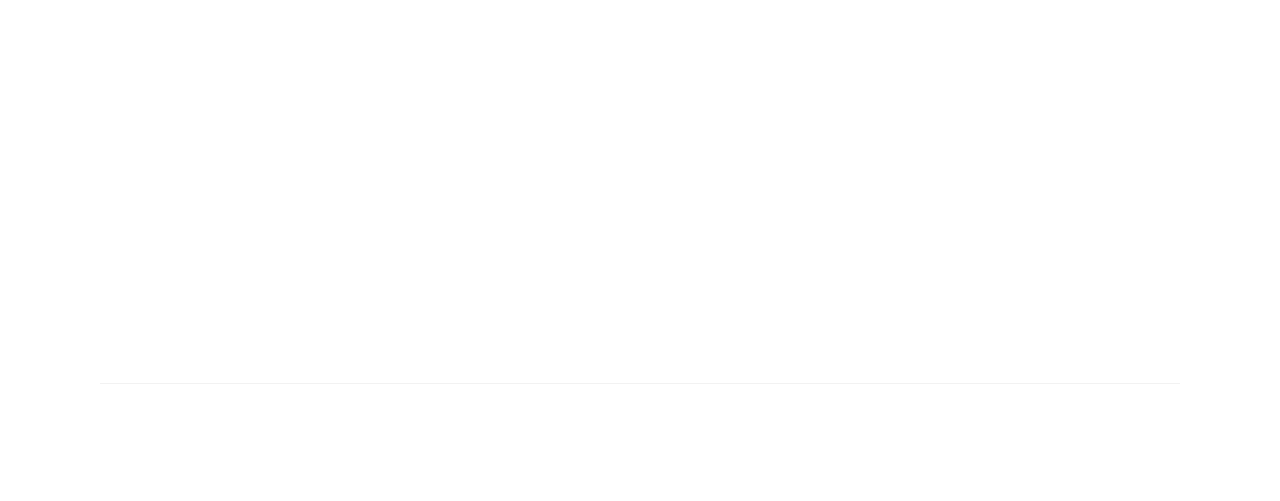
==== commit ef0a654a: "create github pages" ====
--- a/page1.html
+++ b/page1.html
@@ -71,7 +71,7 @@
     </nav>
 </section>
 
-<section class="engine"><a href="https://mobirise.info/a">online web builder</a></section><section class="header6 cid-s2K2y7xk9i mbr-fullscreen mbr-parallax-background" id="header6-11">
+<section class="engine"><a href="https://mobirise.info/x">free css templates</a></section><section class="header6 cid-s2K2y7xk9i mbr-fullscreen mbr-parallax-background" id="header6-11">
 
     
 
@@ -167,7 +167,7 @@
     
 
     <div class="container">
-        <div><!-- Filter --><!-- Gallery --><div class="mbr-gallery-row"><div class="mbr-gallery-layout-default"><div><div><div class="mbr-gallery-item mbr-gallery-item--p1" data-video-url="false" data-tags="Awesome"><div href="#lb-gallery1-1f" data-slide-to="0" data-toggle="modal"><img src="assets/images/bitcoin-3024279-340.webp" alt="" title=""><span class="icon-focus"></span><span class="mbr-gallery-title mbr-fonts-style display-7">Type caption here</span></div></div><div class="mbr-gallery-item mbr-gallery-item--p1" data-video-url="false" data-tags="Responsive"><div href="#lb-gallery1-1f" data-slide-to="1" data-toggle="modal"><img src="assets/images/tree-832079-340.webp" alt="" title=""><span class="icon-focus"></span><span class="mbr-gallery-title mbr-fonts-style display-7">Type caption here</span></div></div><div class="mbr-gallery-item mbr-gallery-item--p1" data-video-url="false" data-tags="Creative"><div href="#lb-gallery1-1f" data-slide-to="2" data-toggle="modal"><img src="assets/images/istockphoto-1164815367-170667a-508x339-508x339.jpg" alt="" title=""><span class="icon-focus"></span><span class="mbr-gallery-title mbr-fonts-style display-7">Type caption here</span></div></div><div class="mbr-gallery-item mbr-gallery-item--p1" data-video-url="false" data-tags="Animated"><div href="#lb-gallery1-1f" data-slide-to="3" data-toggle="modal"><img src="assets/images/download-132x96-132x96.png" alt="" title=""><span class="icon-focus"></span><span class="mbr-gallery-title mbr-fonts-style display-7">Type caption here</span></div></div><div class="mbr-gallery-item mbr-gallery-item--p1" data-video-url="false" data-tags="Awesome"><div href="#lb-gallery1-1f" data-slide-to="4" data-toggle="modal"><img src="assets/images/background5.jpg" alt="" title=""><span class="icon-focus"></span><span class="mbr-gallery-title mbr-fonts-style display-7">Type caption here</span></div></div><div class="mbr-gallery-item mbr-gallery-item--p1" data-video-url="false" data-tags="Awesome"><div href="#lb-gallery1-1f" data-slide-to="5" data-toggle="modal"><img src="assets/images/background6.jpg" alt="" title=""><span class="icon-focus"></span><span class="mbr-gallery-title mbr-fonts-style display-7">Type caption here</span></div></div><div class="mbr-gallery-item mbr-gallery-item--p1" data-video-url="false" data-tags="Responsive"><div href="#lb-gallery1-1f" data-slide-to="6" data-toggle="modal"><img src="assets/images/istockphoto-1185781112-170667a-509x339-509x339.jpg" alt="" title=""><span class="icon-focus"></span><span class="mbr-gallery-title mbr-fonts-style display-7">Type caption here</span></div></div><div class="mbr-gallery-item mbr-gallery-item--p1" data-video-url="false" data-tags="Animated"><div href="#lb-gallery1-1f" data-slide-to="7" data-toggle="modal"><img src="assets/images/british-columbia-3787200.webp" alt="" title=""><span class="icon-focus"></span><span class="mbr-gallery-title mbr-fonts-style display-7">Type caption here</span></div></div></div></div><div class="clearfix"></div></div></div><!-- Lightbox --><div data-app-prevent-settings="" class="mbr-slider modal fade carousel slide" tabindex="-1" data-keyboard="true" data-interval="false" id="lb-gallery1-1f"><div class="modal-dialog"><div class="modal-content"><div class="modal-body"><div class="carousel-inner"><div class="carousel-item active"><img src="assets/images/bitcoin-3024279-340.webp" alt="" title=""></div><div class="carousel-item"><img src="assets/images/tree-832079-340.webp" alt="" title=""></div><div class="carousel-item"><img src="assets/images/istockphoto-1164815367-170667a-508x339.jpg" alt="" title=""></div><div class="carousel-item"><img src="assets/images/download-132x96.png" alt="" title=""></div><div class="carousel-item"><img src="assets/images/background5.jpg" alt="" title=""></div><div class="carousel-item"><img src="assets/images/background6.jpg" alt="" title=""></div><div class="carousel-item"><img src="assets/images/istockphoto-1185781112-170667a-509x339.jpg" alt="" title=""></div><div class="carousel-item"><img src="assets/images/british-columbia-3787200.webp" alt="" title=""></div></div><a class="carousel-control carousel-control-prev" role="button" data-slide="prev" href="#lb-gallery1-1f"><span class="mbri-left mbr-iconfont" aria-hidden="true"></span><span class="sr-only">Previous</span></a><a class="carousel-control carousel-control-next" role="button" data-slide="next" href="#lb-gallery1-1f"><span class="mbri-right mbr-iconfont" aria-hidden="true"></span><span class="sr-only">Next</span></a><a class="close" href="#" role="button" data-dismiss="modal"><span class="sr-only">Close</span></a></div></div></div></div></div>
+        <div><!-- Filter --><!-- Gallery --><div class="mbr-gallery-row"><div class="mbr-gallery-layout-default"><div><div><div class="mbr-gallery-item mbr-gallery-item--p1" data-video-url="false" data-tags="Awesome"><div href="#lb-gallery1-1f" data-slide-to="0" data-toggle="modal"><img src="assets/images/bitcoin-3024279-340.webp" alt="" title=""><span class="icon-focus"></span><span class="mbr-gallery-title mbr-fonts-style display-7">Type caption here</span></div></div><div class="mbr-gallery-item mbr-gallery-item--p1" data-video-url="false" data-tags="Responsive"><div href="#lb-gallery1-1f" data-slide-to="1" data-toggle="modal"><img src="assets/images/tree-832079-340.webp" alt="" title=""><span class="icon-focus"></span><span class="mbr-gallery-title mbr-fonts-style display-7">Type caption here</span></div></div><div class="mbr-gallery-item mbr-gallery-item--p1" data-video-url="false" data-tags="Creative"><div href="#lb-gallery1-1f" data-slide-to="2" data-toggle="modal"><img src="assets/images/istockphoto-1164815367-170667a-508x339-508x339.jpg" alt="" title=""><span class="icon-focus"></span><span class="mbr-gallery-title mbr-fonts-style display-7">Type caption here</span></div></div><div class="mbr-gallery-item mbr-gallery-item--p1" data-video-url="false" data-tags="Animated"><div href="#lb-gallery1-1f" data-slide-to="3" data-toggle="modal"><img src="assets/images/download-132x96-132x96.png" alt="" title=""><span class="icon-focus"></span><span class="mbr-gallery-title mbr-fonts-style display-7">Type caption here</span></div></div><div class="mbr-gallery-item mbr-gallery-item--p1" data-video-url="false" data-tags="Awesome"><div href="#lb-gallery1-1f" data-slide-to="4" data-toggle="modal"><img src="assets/images/background5.jpg" alt="" title=""><span class="icon-focus"></span><span class="mbr-gallery-title mbr-fonts-style display-7">Type caption here</span></div></div><div class="mbr-gallery-item mbr-gallery-item--p1" data-video-url="false" data-tags="Awesome"><div href="#lb-gallery1-1f" data-slide-to="5" data-toggle="modal"><img src="assets/images/background6.jpg" alt="" title=""><span class="icon-focus"></span><span class="mbr-gallery-title mbr-fonts-style display-7">Type caption here</span></div></div><div class="mbr-gallery-item mbr-gallery-item--p1" data-video-url="false" data-tags="Responsive"><div href="#lb-gallery1-1f" data-slide-to="6" data-toggle="modal"><img src="assets/images/background7.jpg" alt="" title=""><span class="icon-focus"></span><span class="mbr-gallery-title mbr-fonts-style display-7">Type caption here</span></div></div><div class="mbr-gallery-item mbr-gallery-item--p1" data-video-url="false" data-tags="Animated"><div href="#lb-gallery1-1f" data-slide-to="7" data-toggle="modal"><img src="assets/images/background8.jpg" alt="" title=""><span class="icon-focus"></span><span class="mbr-gallery-title mbr-fonts-style display-7">Type caption here</span></div></div></div></div><div class="clearfix"></div></div></div><!-- Lightbox --><div data-app-prevent-settings="" class="mbr-slider modal fade carousel slide" tabindex="-1" data-keyboard="true" data-interval="false" id="lb-gallery1-1f"><div class="modal-dialog"><div class="modal-content"><div class="modal-body"><div class="carousel-inner"><div class="carousel-item active"><img src="assets/images/bitcoin-3024279-340.webp" alt="" title=""></div><div class="carousel-item"><img src="assets/images/tree-832079-340.webp" alt="" title=""></div><div class="carousel-item"><img src="assets/images/istockphoto-1164815367-170667a-508x339.jpg" alt="" title=""></div><div class="carousel-item"><img src="assets/images/download-132x96.png" alt="" title=""></div><div class="carousel-item"><img src="assets/images/background5.jpg" alt="" title=""></div><div class="carousel-item"><img src="assets/images/background6.jpg" alt="" title=""></div><div class="carousel-item"><img src="assets/images/background7.jpg" alt="" title=""></div><div class="carousel-item"><img src="assets/images/background8.jpg" alt="" title=""></div></div><a class="carousel-control carousel-control-prev" role="button" data-slide="prev" href="#lb-gallery1-1f"><span class="mbri-left mbr-iconfont" aria-hidden="true"></span><span class="sr-only">Previous</span></a><a class="carousel-control carousel-control-next" role="button" data-slide="next" href="#lb-gallery1-1f"><span class="mbri-right mbr-iconfont" aria-hidden="true"></span><span class="sr-only">Next</span></a><a class="close" href="#" role="button" data-dismiss="modal"><span class="sr-only">Close</span></a></div></div></div></div></div>
     </div>
 
 </section>
@@ -318,7 +318,7 @@
         <div class="row py-2 justify-content-center">
             <div class="col-12 col-lg-6  col-md-8 " data-form-type="formoid">
                 <!---Formbuilder Form--->
-                <form action="https://mobirise.com/" method="POST" class="mbr-form form-with-styler" data-form-title="Mobirise Form"><input type="hidden" name="email" data-form-email="true" value="iKJAG8Hug5pre8TzTtZWXKzt82HdFDAOWSKN6mOgyK5YjvBxdwx/5AWW97HmvvBG1f3HnvDVgXLxWXy3EjBDsWcE9vVkQylcTeu3/CaeHo4+meras5wX7NJYpPQ3sM35">
+                <form action="https://mobirise.com/" method="POST" class="mbr-form form-with-styler" data-form-title="Mobirise Form"><input type="hidden" name="email" data-form-email="true" value="E8+wOzwQYkR6Fc6HqSKsIE2XC5ebrLEvfGhyL6Bg/GDfY+0E/7EJ/cU0x23IqIoWCB0Vvh5/4yN2zc+d10xSKd7K69j2rfqsheFApwbYrbpf0UvdOyS3My9+X8q8GafQ">
                     <div class="row">
                         <div hidden="hidden" data-form-alert="" class="alert alert-success col-12">Thanks for filling out the form!</div>
                         <div hidden="hidden" data-form-alert-danger="" class="alert alert-danger col-12">
@@ -477,7 +477,7 @@
                 <p class="mbr-text form-text mbr-fonts-style display-7">קבלו עדכונים למייל</p>
                 <div class="media-container-column" data-form-type="formoid">
                     <!---Formbuilder Form--->
-                    <form action="https://mobirise.com/" method="POST" class="mbr-form form-with-styler" data-form-title="Mobirise Form"><input type="hidden" name="email" data-form-email="true" value="m70xUxJgRiguudYcHGEk11BITcvQ1RanBPGDlflcG69SaQ9VTB32YwUKL1dEs+Xqk9FA+ZSgq7kcNBtbgEbdJe9qudsGdj9ZW3+298kvx+QMtVNjo/n36r0I9wFttMBN">
+                    <form action="https://mobirise.com/" method="POST" class="mbr-form form-with-styler" data-form-title="Mobirise Form"><input type="hidden" name="email" data-form-email="true" value="pbCM7TCDjG1ON+L/bGOa5C2Sre80WUfANdW9fFCB1dz4O0anTWlN8nAf0A88o0N55Wv5cn0ZTdJuL72khFguuYIbKiPH9Hib8JPu90gZyxBAJ4zLAcqgkPTvGkay9rhc">
                         <div class="row form-inline justify-content-center">
                             <div hidden="hidden" data-form-alert="" class="alert alert-success col-12">Thanks for filling out the form!</div>
                             <div hidden="hidden" data-form-alert-danger="" class="alert alert-danger col-12">
--- a/assets/mobirise/css/mbr-additional.css
+++ b/assets/mobirise/css/mbr-additional.css
@@ -1355,7 +1355,7 @@
   background: linear-gradient(to left, #554346, #45505b) !important;
 }
 .cid-s2Sajix9Qq {
-  background-image: url("../../../assets/images/bald-eagle-521492-340.webp");
+  background-image: url("../../../assets/images/eagle-2045655-340.webp");
 }
 .cid-s2K370zooc {
   padding-top: 90px;
--- a/assets/mobirise/css/mbr-additional.css
+++ b/assets/mobirise/css/mbr-additional.css
@@ -1355,7 +1355,7 @@
   background: linear-gradient(to left, #554346, #45505b) !important;
 }
 .cid-s2Sajix9Qq {
-  background-image: url("../../../assets/images/bald-eagle-521492-340.webp");
+  background-image: url("../../../assets/images/eagle-2045655-340.webp");
 }
 .cid-s2K370zooc {
   padding-top: 90px;
